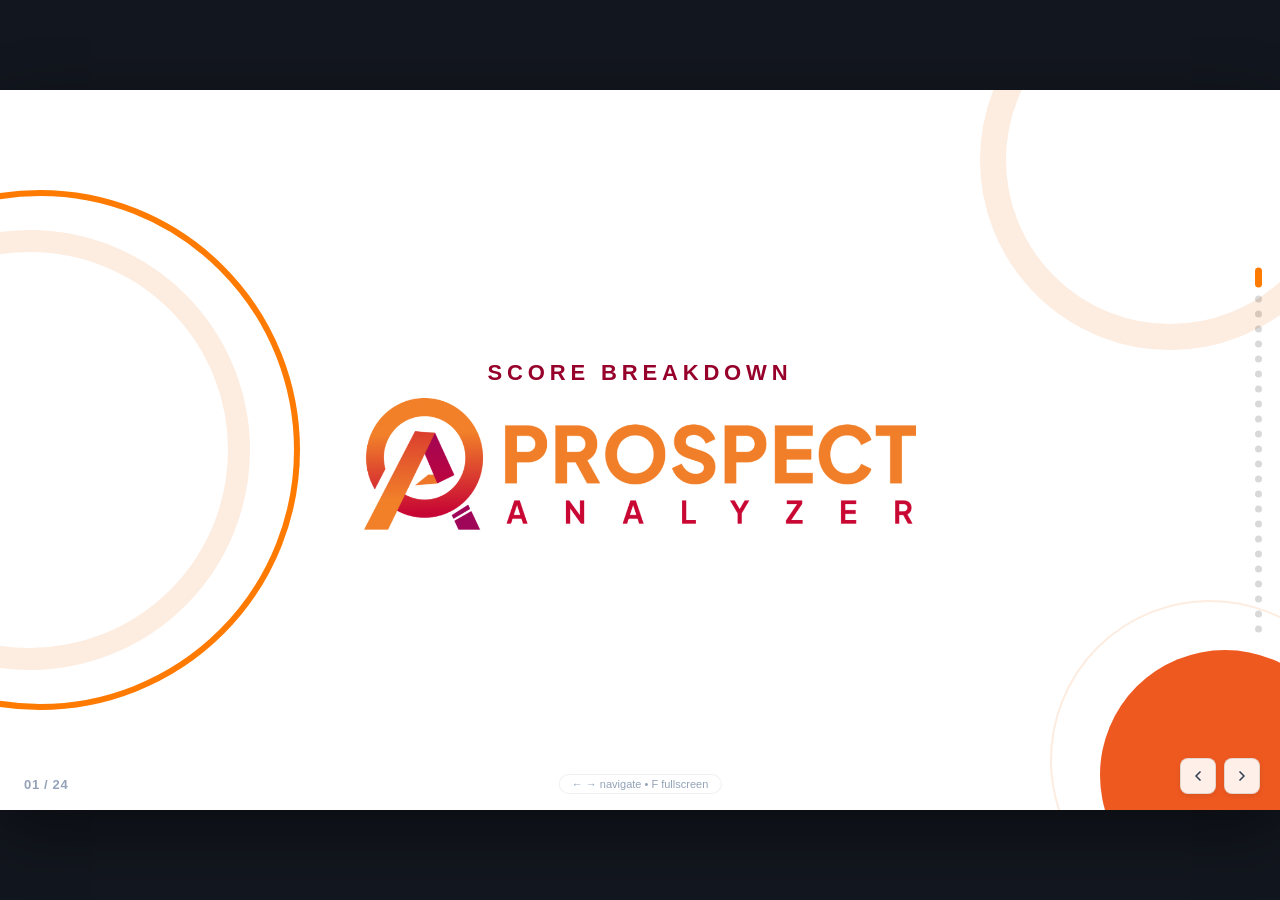
==== index.html @ 0bc6a834 "chore(matchbox): align repository layout with Papa Vito deck" ====
<!DOCTYPE html>
<html lang="en">
<head>
  <meta charset="UTF-8">
  <meta name="viewport" content="width=device-width, initial-scale=1.0">
  <title>Prospect Score Breakdown — Matchbox | Prospect Analyzer</title>
  <link rel="preconnect" href="https://fonts.googleapis.com">
  <link rel="preconnect" href="https://fonts.gstatic.com" crossorigin>
  <link href="https://fonts.googleapis.com/css2?family=Google+Sans:wght@400;500;700&family=Google+Sans+Text:wght@400;500;700&display=swap" rel="stylesheet">
  <link href="https://fonts.cdnfonts.com/css/google-sans" rel="stylesheet">
  <link rel="stylesheet" href="styles.css?v=4">
</head>
<body>

  <!-- 16:9 Presentation Slide Canvas -->
  <main class="deck-viewport" id="deckViewport">

    <!-- ============ SLIDE 1 · COVER ============ -->
    <section class="slide active" id="slide-1">
      <!-- Top Right Subtle Arc -->
      <div class="decor-top-right"></div>

      <!-- Left Concentric Arcs -->
      <div class="decor-left-inner"></div>
      <div class="decor-left-outer"></div>

      <!-- Bottom Right Solid & Ring -->
      <div class="decor-bottom-right-ring"></div>
      <div class="decor-bottom-right-solid"></div>

      <!-- Centered Slide 1 Content -->
      <div class="slide-1-content">
        <div class="score-breakdown-subtitle">SCORE BREAKDOWN</div>
        <img src="assets/logo.png" alt="Prospect Analyzer Logo" class="main-logo-img">
      </div>
    </section>


    <!-- ============ SLIDE 2 · GOOGLE BUSINESS PROFILE ============ -->
    <section class="slide" id="slide-2">
      <!-- Background Continuity Arcs -->
      <div class="decor-top-right-subtle"></div>
      <div class="decor-bottom-left-subtle"></div>

      <!-- Header Bar -->
      <header class="slide-header-bar">
        <div class="slide-header-tag">Prospect Score Breakdown • Profile Weights</div>
        <img src="assets/logo.png" alt="Prospect Analyzer" class="slide-brand-watermark">
      </header>

      <!-- Main Split Content -->
      <div class="slide-split-layout">

        <!-- Left Hero Column -->
        <div class="gbp-hero-column">
          <div class="hero-icon-wrap" title="Google Business Profile">
            <!-- Official Multi-Color Google G SVG -->
            <svg viewBox="0 0 48 48" width="76" height="76">
              <path fill="#EA4335" d="M24 9.5c3.54 0 6.71 1.22 9.21 3.6l6.85-6.85C35.9 2.38 30.47 0 24 0 14.62 0 6.51 5.38 2.56 13.22l7.98 6.19C12.43 13.72 17.74 9.5 24 9.5z"/>
              <path fill="#4285F4" d="M46.98 24.55c0-1.57-.15-3.09-.38-4.55H24v9.02h12.94c-.58 2.96-2.26 5.48-4.78 7.18l7.73 6c4.51-4.18 7.09-10.36 7.09-17.65z"/>
              <path fill="#FBBC05" d="M10.53 28.59c-.48-1.45-.76-2.99-.76-4.59s.27-3.14.76-4.59l-7.98-6.19C.92 16.46 0 20.12 0 24c0 3.88.92 7.54 2.56 10.78l7.97-6.19z"/>
              <path fill="#34A853" d="M24 48c6.48 0 11.93-2.13 15.89-5.81l-7.73-6c-2.15 1.45-4.92 2.3-8.16 2.3-6.26 0-11.57-4.22-13.47-9.91l-7.98 6.19C6.51 42.62 14.62 48 24 48z"/>
              <path fill="none" d="M0 0h48v48H0z"/>
            </svg>
          </div>

          <h2 class="gbp-title">GOOGLE BUSINESS PROFILE <span style="color: var(--brand-orange);">(GBP)</span></h2>
          <p class="gbp-subtitle" style="margin-bottom: 0;">Current Score Weights</p>
        </div>

        <!-- Right Table Card -->
        <div class="gbp-table-card">
          <table class="score-table table-gbp">
            <thead>
              <tr>
                <th>CATEGORY</th>
                <th class="col-weight">WEIGHT</th>
              </tr>
            </thead>
            <tbody>
              <!-- Directories: 20% -->
              <tr>
                <td>
                  <div class="cat-title">
                    <span>Directories</span>
                  </div>
                </td>
                <td class="col-weight">20%</td>
              </tr>

              <!-- Review Count: 10% -->
              <tr>
                <td>
                  <div class="cat-title">
                    <span>Review Count</span>
                  </div>
                </td>
                <td class="col-weight">10%</td>
              </tr>

              <!-- Review Recency Count: 10% -->
              <tr>
                <td>
                  <div class="cat-title">
                    <span>Review Recency Count</span>
                    <span class="cat-desc">(Recent Reviews & Responses)</span>
                  </div>
                </td>
                <td class="col-weight">10%</td>
              </tr>

              <!-- Google Posts: 20% -->
              <tr>
                <td>
                  <div class="cat-title">
                    <span>Google Posts</span>
                  </div>
                </td>
                <td class="col-weight">20%</td>
              </tr>

              <!-- Photo Count: 10% -->
              <tr>
                <td>
                  <div class="cat-title">
                    <span>Photo Count</span>
                    <span class="cat-desc">(Owner & Customer Photo Volume)</span>
                  </div>
                </td>
                <td class="col-weight">10%</td>
              </tr>

              <!-- Photo Recency: 10% -->
              <tr>
                <td>
                  <div class="cat-title">
                    <span>Photo Recency</span>
                    <span class="cat-desc">(Recent Photo Activity)</span>
                  </div>
                </td>
                <td class="col-weight">10%</td>
              </tr>

              <!-- Star Rating: 10% -->
              <tr>
                <td>
                  <div class="cat-title">
                    <span>Star Rating</span>
                  </div>
                </td>
                <td class="col-weight">10%</td>
              </tr>

              <!-- NAP + WH: 5% -->
              <tr>
                <td>
                  <div class="cat-title">
                    <span>NAP + WH</span>
                    <span class="cat-desc">(Name, Address, Phone, Website & Business Hours)</span>
                  </div>
                </td>
                <td class="col-weight">5%</td>
              </tr>

              <!-- All Fields: 5% -->
              <tr>
                <td>
                  <div class="cat-title">
                    <span>All Fields</span>
                    <span class="cat-desc">(Description & Attributes)</span>
                  </div>
                </td>
                <td class="col-weight">5%</td>
              </tr>
            </tbody>
            <tfoot>
              <tr>
                <td>Total</td>
                <td class="col-weight">
                  <span class="total-badge">100%</span>
                </td>
              </tr>
            </tfoot>
          </table>
        </div>

      </div>
    </section>


    <!-- ============ SLIDE 3 · WEBSITE ============ -->
    <section class="slide" id="slide-3">
      <!-- Background Continuity Arcs -->
      <div class="decor-top-right-subtle"></div>
      <div class="decor-bottom-left-subtle"></div>

      <!-- Header Bar -->
      <header class="slide-header-bar">
        <div class="slide-header-tag">Prospect Score Breakdown • Website Weights</div>
        <img src="assets/logo.png" alt="Prospect Analyzer" class="slide-brand-watermark">
      </header>

      <!-- Main Split Content -->
      <div class="slide-split-layout">

        <!-- Left Hero Column -->
        <div class="gbp-hero-column">
          <div class="hero-icon-wrap globe-wrap" title="Website Performance & SEO">
            <!-- Blue Globe Vector -->
            <svg viewBox="0 0 24 24" width="76" height="76" fill="none" stroke="#00A3FF" stroke-width="2.2" stroke-linecap="round" stroke-linejoin="round">
              <circle cx="12" cy="12" r="10"></circle>
              <line x1="2" y1="12" x2="22" y2="12"></line>
              <path d="M12 2a15.3 15.3 0 0 1 4 10 15.3 15.3 0 0 1-4 10 15.3 15.3 0 0 1-4-10 15.3 15.3 0 0 1 4-10z"></path>
            </svg>
          </div>

          <h2 class="gbp-title">WEBSITE</h2>
          <p class="gbp-subtitle" style="margin-bottom: 0;">Current Score Weights</p>
        </div>

        <!-- Right Table Card -->
        <div class="gbp-table-card">
          <table class="score-table spacious table-web">
            <thead>
              <tr>
                <th>CATEGORY</th>
                <th class="col-weight">WEIGHT</th>
              </tr>
            </thead>
            <tbody>
              <!-- On-Page SEO / Technical SEO: 50% -->
              <tr>
                <td>
                  <div class="cat-title" style="font-size: 15px;">
                    <span>On-Page SEO / Technical SEO</span>
                  </div>
                  <div class="cat-desc" style="margin-top: 4px;">Crawlability, metadata, architecture & indexation</div>
                </td>
                <td class="col-weight" style="font-size: 16px;">50%</td>
              </tr>

              <!-- Performance: 45% -->
              <tr>
                <td>
                  <div class="cat-title" style="font-size: 15px;">
                    <span>Performance</span>
                  </div>
                  <div class="cat-desc" style="margin-top: 4px;">Core Web Vitals, page speed & mobile responsiveness</div>
                </td>
                <td class="col-weight" style="font-size: 16px;">45%</td>
              </tr>

              <!-- Best Practices: 5% -->
              <tr>
                <td>
                  <div class="cat-title" style="font-size: 15px;">
                    <span>Best Practices</span>
                  </div>
                  <div class="cat-desc" style="margin-top: 4px;">Security protocols, modern web standards & accessibility</div>
                </td>
                <td class="col-weight" style="font-size: 16px;">5%</td>
              </tr>
            </tbody>
            <tfoot>
              <tr>
                <td>Total</td>
                <td class="col-weight">
                  <span class="total-badge">100%</span>
                </td>
              </tr>
            </tfoot>
          </table>
        </div>

      </div>
    </section>


    <!-- ============ SLIDE 4 · SOC (SOCIAL) ============ -->
    <section class="slide" id="slide-4">
      <!-- Background Continuity Arcs -->
      <div class="decor-top-right-subtle"></div>
      <div class="decor-bottom-left-subtle"></div>

      <!-- Header Bar -->
      <header class="slide-header-bar">
        <div class="slide-header-tag">Prospect Score Breakdown • Social Weights</div>
        <img src="assets/logo.png" alt="Prospect Analyzer" class="slide-brand-watermark">
      </header>

      <!-- Main Split Content -->
      <div class="slide-split-layout">

        <!-- Left Hero Column -->
        <div class="gbp-hero-column">
          <!-- Mini Platform Split Card -->
          <div class="platform-split-card" title="Platform Distribution">
            <div class="platform-split-row">
              <span style="color: #1877F2;">FACEBOOK</span>
              <span class="platform-split-pct" style="color: #1877F2;">70%</span>
            </div>
            <div class="platform-split-row">
              <span style="color: #E1306C;">INSTAGRAM</span>
              <span class="platform-split-pct" style="color: #E1306C;">30%</span>
            </div>
          </div>

          <!-- Overlapping Social Icons -->
          <div class="social-icons-pair" title="Facebook & Instagram">
            <!-- Facebook Icon -->
            <div class="social-icon-fb">
              <svg viewBox="0 0 48 48" width="58" height="58">
                <circle cx="24" cy="24" r="24" fill="#1877F2"/>
                <path fill="#FFFFFF" d="M29.5 25.5l.8-5.3h-5.1v-3.4c0-1.4.7-2.8 2.9-2.8h2.3V9.5s-2.1-.4-4.1-.4c-4.2 0-7 2.6-7 7.2v3.9h-4.7v5.3h4.7v12.8c1 .2 1.9.2 2.9.2s2-.1 2.9-.2V25.5h4.6z"/>
              </svg>
            </div>
            <!-- Instagram Icon -->
            <div class="social-icon-ig">
              <svg viewBox="0 0 48 48" width="58" height="58">
                <defs>
                  <radialGradient id="ig-grad-slide4" cx="20%" cy="105%" r="130%">
                    <stop offset="0%" stop-color="#FFDD55"/>
                    <stop offset="10%" stop-color="#FFDD55"/>
                    <stop offset="50%" stop-color="#FF543E"/>
                    <stop offset="85%" stop-color="#C837AB"/>
                    <stop offset="100%" stop-color="#3771C8"/>
                  </radialGradient>
                </defs>
                <rect x="2" y="2" width="44" height="44" rx="12" fill="url(#ig-grad-slide4)"/>
                <rect x="9" y="9" width="30" height="30" rx="8" fill="none" stroke="#FFFFFF" stroke-width="3"/>
                <circle cx="24" cy="24" r="7" fill="none" stroke="#FFFFFF" stroke-width="3"/>
                <circle cx="33" cy="15" r="2" fill="#FFFFFF"/>
              </svg>
            </div>
          </div>

          <h2 class="gbp-title" style="margin-top: 4px;">SOC <span style="font-weight: 600; color: var(--text-secondary); font-size: 0.9em;">(Social)</span></h2>
          <p class="gbp-subtitle" style="margin-bottom: 0;">Current Score Weights</p>
        </div>

        <!-- Right Tables Column -->
        <div class="soc-tables-container">

          <!-- Table 1: Main Social Signals -->
          <div class="soc-sub-card">
            <table class="score-table table-soc">
              <thead>
                <tr>
                  <th>CATEGORY</th>
                  <th class="col-weight">WEIGHT</th>
                </tr>
              </thead>
              <tbody>
                <!-- Post Activity: 85% -->
                <tr>
                  <td>
                    <div class="cat-title">
                      <span>Post Activity</span>
                    </div>
                  </td>
                  <td class="col-weight">85%</td>
                </tr>

                <!-- Follower Count: 5% -->
                <tr>
                  <td>
                    <div class="cat-title">
                      <span>Follower Count</span>
                    </div>
                  </td>
                  <td class="col-weight">5%</td>
                </tr>

                <!-- Profile Consistency: 5% -->
                <tr>
                  <td>
                    <div class="cat-title">
                      <span>Profile Consistency</span>
                    </div>
                  </td>
                  <td class="col-weight">5%</td>
                </tr>

                <!-- Facebook-Instagram Cross-Linking: 5% -->
                <tr>
                  <td>
                    <div class="cat-title">
                      <span>Facebook–Instagram Cross-Linking</span>
                    </div>
                  </td>
                  <td class="col-weight">5%</td>
                </tr>
              </tbody>
              <tfoot>
                <tr>
                  <td>Total</td>
                  <td class="col-weight">
                    <span class="total-badge">100%</span>
                  </td>
                </tr>
              </tfoot>
            </table>
          </div>

          <!-- Table 2: Post Activity Breakdown Deep-Dive -->
          <div class="soc-sub-card">
            <div class="subtable-section-title">
              <svg width="15" height="15" viewBox="0 0 24 24" fill="none" stroke="#E1306C" stroke-width="2.5" stroke-linecap="round" stroke-linejoin="round"><line x1="18" y1="20" x2="18" y2="10"></line><line x1="12" y1="20" x2="12" y2="4"></line><line x1="6" y1="20" x2="6" y2="14"></line></svg>
              <span>Post Activity Breakdown</span>
            </div>
            <table class="score-table table-soc">
              <thead>
                <tr>
                  <th>CATEGORY</th>
                  <th class="col-weight">WEIGHT</th>
                </tr>
              </thead>
              <tbody>
                <!-- Standard Posts: 65% -->
                <tr>
                  <td>
                    <div class="cat-title">
                      <span>Standard Posts</span>
                    </div>
                  </td>
                  <td class="col-weight">65%</td>
                </tr>

                <!-- Video / Reels: 20% -->
                <tr>
                  <td>
                    <div class="cat-title">
                      <span>Video/Reels</span>
                    </div>
                  </td>
                  <td class="col-weight">20%</td>
                </tr>
              </tbody>
              <tfoot>
                <tr>
                  <td>Post Activity Total</td>
                  <td class="col-weight">
                    <span class="total-badge">85%</span>
                  </td>
                </tr>
              </tfoot>
            </table>
          </div>

        </div>

      </div>
    </section>


    <!-- ============ SLIDE 5 · SAMPLE CALCULATION INTRO ============ -->
    <section class="slide" id="slide-5">
      <!-- Background Continuity Arcs -->
      <div class="decor-top-right-subtle"></div>
      <div class="decor-bottom-left-subtle"></div>

      <!-- Header Bar -->
      <header class="slide-header-bar">
        <div class="slide-header-tag">Prospect Score Breakdown • Example Case Study</div>
        <img src="assets/logo.png" alt="Prospect Analyzer" class="slide-brand-watermark">
      </header>

      <!-- Main Screenshot Intro Content -->
      <div class="screenshot-intro-container">

        <!-- Header Text -->
        <div class="screenshot-intro-header">
          <div class="example-badge">Example Calculation</div>
          <h2 class="screenshot-intro-title">
            Sample Business: <span class="highlight-text">Matchbox</span>
          </h2>
          <p class="screenshot-intro-desc">
            Live audit overview used to demonstrate the step-by-step scoring breakdown and calculations.
          </p>
        </div>

        <!-- Embedded Actual Screenshot -->
        <div class="screenshot-frame">
          <img src="assets/sample-business-matchbox.jpg" alt="Matchbox Sample Business Audit Screenshot" class="screenshot-img">
        </div>

      </div>
    </section>


    <!-- ============ SLIDE 6 · MATCHBOX GBP CALCULATION ============ -->
    <section class="slide" id="slide-6">
      <!-- Background Continuity Arcs -->
      <div class="decor-top-right-subtle"></div>
      <div class="decor-bottom-left-subtle"></div>

      <!-- Header Bar -->
      <header class="slide-header-bar">
        <div class="slide-header-tag">Prospect Score Breakdown • Sample Calculation</div>
        <img src="assets/logo.png" alt="Prospect Analyzer" class="slide-brand-watermark">
      </header>

      <!-- Main Split Content -->
      <div class="slide-split-layout">

        <!-- Left Hero Column -->
        <div class="gbp-hero-column">
          <div style="display: flex; align-items: center; gap: 12px; margin-bottom: 14px;">
            <svg viewBox="0 0 48 48" width="38" height="38">
              <path fill="#EA4335" d="M24 9.5c3.54 0 6.71 1.22 9.21 3.6l6.85-6.85C35.9 2.38 30.47 0 24 0 14.62 0 6.51 5.38 2.56 13.22l7.98 6.19C12.43 13.72 17.74 9.5 24 9.5z"/>
              <path fill="#4285F4" d="M46.98 24.55c0-1.57-.15-3.09-.38-4.55H24v9.02h12.94c-.58 2.96-2.26 5.48-4.78 7.18l7.73 6c4.51-4.18 7.09-10.36 7.09-17.65z"/>
              <path fill="#FBBC05" d="M10.53 28.59c-.48-1.45-.76-2.99-.76-4.59s.27-3.14.76-4.59l-7.98-6.19C.92 16.46 0 20.12 0 24c0 3.88.92 7.54 2.56 10.78l7.97-6.19z"/>
              <path fill="#34A853" d="M24 48c6.48 0 11.93-2.13 15.89-5.81l-7.73-6c-2.15 1.45-4.92 2.3-8.16 2.3-6.26 0-11.57-4.22-13.47-9.91l-7.98 6.19C6.51 42.62 14.62 48 24 48z"/>
              <path fill="none" d="M0 0h48v48H0z"/>
            </svg>
            <div style="text-align: left;">
              <h2 style="font-size: 16px; font-weight: 700; color: var(--text-dark); line-height: 1.2;">Matchbox (Business)</h2>
              <p style="font-size: 13px; font-weight: 600; color: var(--text-secondary);">GBP Summary</p>
            </div>
          </div>

          <!-- GBP Audit Metric Card Image (Exact, Crisp Image) -->
          <img src="assets/gbp-card.png" alt="GBP Score 5.8 - Active Contender" style="width: 100%; max-width: 250px; height: auto; border-radius: 14px; box-shadow: 0 10px 24px rgba(15, 23, 42, 0.08); display: block;">
        </div>

        <!-- Right Table Card -->
        <div class="gbp-table-card">
          <table class="score-table table-gbp">
            <thead>
              <tr>
                <th>CATEGORY</th>
                <th class="col-weight" style="width: 110px;">WEIGHT</th>
                <th class="col-contrib">CONTRIBUTION</th>
              </tr>
            </thead>
            <tbody>
              <!-- Directories: 20% -> 0.52 -->
              <tr>
                <td>
                  <div class="cat-title">
                    <span>Directories</span>
                  </div>
                </td>
                <td class="col-weight">20%</td>
                <td class="col-contrib">0.52</td>
              </tr>

              <!-- Review Count: 10% -> 1.00 -->
              <tr>
                <td>
                  <div class="cat-title">
                    <span>Review Count</span>
                  </div>
                </td>
                <td class="col-weight">10%</td>
                <td class="col-contrib">1.00</td>
              </tr>

              <!-- Review Recency Count: 10% -> 0.50 -->
              <tr>
                <td>
                  <div class="cat-title">
                    <span>Review Recency Count</span>
                    <span class="cat-desc">(Recent Reviews & Responses)</span>
                  </div>
                </td>
                <td class="col-weight">10%</td>
                <td class="col-contrib">0.50</td>
              </tr>

              <!-- Google Posts: 20% -> 0.00 -->
              <tr>
                <td>
                  <div class="cat-title">
                    <span>Google Posts</span>
                  </div>
                </td>
                <td class="col-weight">20%</td>
                <td class="col-contrib" style="color: #94A3B8;">0.00</td>
              </tr>

              <!-- Photo Count: 10% -> 1.00 -->
              <tr>
                <td>
                  <div class="cat-title">
                    <span>Photo Count</span>
                    <span class="cat-desc">(Owner & Customer Photo Volume)</span>
                  </div>
                </td>
                <td class="col-weight">10%</td>
                <td class="col-contrib">1.00</td>
              </tr>

              <!-- Photo Recency: 10% -> 1.00 -->
              <tr>
                <td>
                  <div class="cat-title">
                    <span>Photo Recency</span>
                    <span class="cat-desc">(Recent Photo Activity)</span>
                  </div>
                </td>
                <td class="col-weight">10%</td>
                <td class="col-contrib">1.00</td>
              </tr>

              <!-- Star Rating: 10% -> 0.88 -->
              <tr>
                <td>
                  <div class="cat-title">
                    <span>Star Rating</span>
                  </div>
                </td>
                <td class="col-weight">10%</td>
                <td class="col-contrib">0.88</td>
              </tr>

              <!-- NAP + WH: 5% -> 0.40 -->
              <tr>
                <td>
                  <div class="cat-title">
                    <span>NAP + WH</span>
                  </div>
                </td>
                <td class="col-weight">5%</td>
                <td class="col-contrib">0.40</td>
              </tr>

              <!-- All Fields: 5% -> 0.50 -->
              <tr>
                <td>
                  <div class="cat-title">
                    <span>All Fields</span>
                    <span class="cat-desc">(Description & Attributes)</span>
                  </div>
                </td>
                <td class="col-weight">5%</td>
                <td class="col-contrib">0.50</td>
              </tr>
            </tbody>
            <tfoot>
              <tr>
                <td>Total</td>
                <td class="col-weight">
                  <span class="total-badge">100%</span>
                </td>
                <td class="col-contrib">
                  <span class="total-contrib-score">5.80 / 10</span>
                </td>
              </tr>
            </tfoot>
          </table>
        </div>

      </div>
    </section>


    <!-- ============ SLIDE 7 · DIRECTORIES BREAKDOWN ============ -->
    <section class="slide" id="slide-7">
      <!-- Background Continuity Arcs -->
      <div class="decor-top-right-subtle"></div>
      <div class="decor-bottom-left-subtle"></div>

      <!-- Header Bar -->
      <header class="slide-header-bar">
        <div class="slide-header-tag">GBP Metric Breakdown • Live Calculation</div>
        <img src="assets/logo.png" alt="Prospect Analyzer" class="slide-brand-watermark">
      </header>

      <!-- Main Directories Breakdown Content -->
      <div class="review-breakdown-layout">

        <!-- Slide Metric Title -->
        <div>
          <div style="font-size: 13.5px; color: var(--text-muted); font-weight: 500; margin-bottom: 2px;">(Business Listings &amp; Consistency)</div>
          <h2 class="slide-metric-title">Directories — 20%</h2>
        </div>

        <div class="review-content-split" style="grid-template-columns: 1fr 380px; gap: 24px;">

          <!-- Left Column: 5-Column Scoring Matrix Table & Methodology Note -->
          <div style="display: flex; flex-direction: column;">
            <div class="matrix-card">
              <table class="matrix-table">
                <thead>
                  <tr>
                    <th style="width: 140px;">FOUND / SYNCED / CHECKED</th>
                    <th style="width: 65px; text-align: center;">DIRECTORY POINTS</th>
                    <th style="width: 95px; text-align: right;">GBP SCORE CONTRIBUTION</th>
                    <th style="width: 135px;">ANALYSIS OVERVIEW SECTION</th>
                    <th>SAMPLE INSIGHT TEXT</th>
                  </tr>
                </thead>
                <tbody>
                  <!-- Row 1: 46 / 46 / 46 -->
                  <tr>
                    <td style="font-weight: 700;">46 / 46 / 46</td>
                    <td style="text-align: center;">10.00</td>
                    <td style="text-align: right;">2.00</td>
                    <td><span class="text-strength">Profile Strengths</span></td>
                    <td>“Has listings on 46 of 46 directories.”</td>
                  </tr>

                  <!-- Row 2: 37 / 37 / 46 -->
                  <tr>
                    <td style="font-weight: 700;">37 / 37 / 46</td>
                    <td style="text-align: center;">8.04</td>
                    <td style="text-align: right;">1.61</td>
                    <td><span class="text-strength">Profile Strengths</span></td>
                    <td>“Has listings on 37 of 46 directories.”</td>
                  </tr>

                  <!-- Row 3: 36 / 36 / 46 -->
                  <tr>
                    <td style="font-weight: 700;">36 / 36 / 46</td>
                    <td style="text-align: center;">7.83</td>
                    <td style="text-align: right;">1.57</td>
                    <td><span class="text-opportunity">Optimization Opportunities</span></td>
                    <td>“Only 36 of 46 directories have been found.”</td>
                  </tr>

                  <!-- Row 4: 12 / 10 / 46 (Active Tier for Matchbox) -->
                  <tr class="active-tier">
                    <td style="font-weight: 700;">12 / 10 / 46</td>
                    <td style="text-align: center; font-weight: 700;">2.61</td>
                    <td style="text-align: right; font-weight: 700;">0.52</td>
                    <td><span class="text-opportunity">Optimization Opportunities</span></td>
                    <td>“Only 12 of 46 directories have been found.”</td>
                  </tr>

                  <!-- Row 5: 0 / 0 / 46 -->
                  <tr>
                    <td style="font-weight: 700;">0 / 0 / 46</td>
                    <td style="text-align: center;">0.00</td>
                    <td style="text-align: right;">0.00</td>
                    <td><span class="text-opportunity">Optimization Opportunities</span></td>
                    <td>“Has no listings on any of the 46 directories checked.”</td>
                  </tr>
                </tbody>
              </table>
            </div>

            <!-- Methodology Note Card -->
            <div style="margin-top: 10px; padding: 12px 14px; background: #F8FAFC; border: 1px solid #E2E8F0; border-radius: 10px; font-size: 11px; color: var(--text-secondary); line-height: 1.55;">
              <div style="display: flex; align-items: center; gap: 6px; margin-bottom: 4px; font-weight: 700; color: var(--text-primary); font-size: 11.5px;">
                <svg width="14" height="14" viewBox="0 0 24 24" fill="none" stroke="#2563EB" stroke-width="2.5"><circle cx="12" cy="12" r="10"></circle><line x1="12" y1="16" x2="12" y2="12"></line><line x1="12" y1="8" x2="12.01" y2="8"></line></svg>
                <span>How the Directory Insight Is Produced</span>
              </div>
              <p style="margin: 0 0 5px 0; line-height: 1.55;">
                The project scores directories using <strong>max(found, synced) ÷ checked × 10</strong>, then applies the <strong>20% GBP weight</strong>. A result below 80% appears under <em>Optimization Opportunities</em>; 80% or higher appears under <em>Profile Strengths</em>.
              </p>
              <p style="margin: 0; line-height: 1.55;">
                When fewer directories are found than checked, the project template recommends <em>“Add your business to more directories.”</em> When some listings are synced but fewer than the number checked, it also recommends <em>“Keep NAP+W consistent across your listings.”</em> For the example of 12 found, 10 synced, and 46 checked, both recommendations apply. The displayed description may receive minor AI copy edits.
              </p>
            </div>
          </div>

          <!-- Right Column: Live Calculation & Matchbox Audit Proof -->
          <div class="proof-column" style="gap: 12px; align-items: stretch;">

            <!-- Calculation Card (Executive Component) -->
            <div class="calc-card-v2" style="width: 100%;">
              <div class="calc-card-header">
                <div class="calc-card-tag">
                  <svg width="13" height="13" viewBox="0 0 24 24" fill="none" stroke="currentColor" stroke-width="2.5"><rect x="4" y="2" width="16" height="20" rx="2"></rect><line x1="8" y1="6" x2="16" y2="6"></line><line x1="16" y1="14" x2="16" y2="14"></line><line x1="12" y1="14" x2="12" y2="14"></line><line x1="8" y1="14" x2="8" y2="14"></line><line x1="16" y1="18" x2="16" y2="18"></line><line x1="12" y1="18" x2="12" y2="18"></line><line x1="8" y1="18" x2="8" y2="18"></line></svg>
                  <span>SCORE CALCULATION</span>
                </div>
              </div>
              <div class="calc-steps-list">
                <!-- Step 1: Counts & Formula -->
                <div class="calc-step-item">
                  <div class="calc-step-left">
                    <span class="calc-step-num">1</span>
                    <div class="calc-step-label-group">
                      <span class="calc-step-label">Directory Audit Counts</span>
                      <span class="calc-step-formula-sub">Found: 12 • Synced: 10 • Checked: 46</span>
                    </div>
                  </div>
                  <div class="calc-step-val">
                    <span class="calc-pill-data">max(12, 10) ÷ 46</span>
                  </div>
                </div>

                <!-- Step 2: Directory Score (out of 10) -->
                <div class="calc-step-item">
                  <div class="calc-step-left">
                    <span class="calc-step-num">2</span>
                    <div class="calc-step-label-group">
                      <span class="calc-step-label">Directory Score</span>
                      <span class="calc-step-formula-sub">12 ÷ 46 × 10 points</span>
                    </div>
                  </div>
                  <div class="calc-step-val">
                    <span class="calc-pill-points">2.61 pts</span>
                  </div>
                </div>

                <!-- Step 3: Final Weighted Contribution -->
                <div class="calc-step-item calc-step-final">
                  <div class="calc-step-left">
                    <span class="calc-step-num calc-num-final">3</span>
                    <div class="calc-step-label-group">
                      <span class="calc-step-label">GBP Contribution (20%)</span>
                      <span class="calc-step-formula-sub">2.61 pts × 20% weight</span>
                    </div>
                  </div>
                  <div class="calc-final-badge-wrap">
                    <span class="calc-badge-total">+0.52 pt</span>
                  </div>
                </div>
              </div>
              <div class="calc-note-box">
                <span class="calc-note-icon">💡</span>
                <span>Matchbox scores <strong>2.61 / 10</strong> (&lt;80% threshold), contributing <strong>+0.52 pt</strong> to GBP.</span>
              </div>
            </div>

            <!-- Matchbox Audit Screenshot -->
            <div style="display: flex; flex-direction: column;">
              <div class="recency-img-caption" style="font-size: 11px; font-weight: 700; color: var(--text-dark); margin-bottom: 5px;">
                Matchbox Directory Audit Listing:
              </div>
              <div style="border-radius: 10px; overflow: hidden; box-shadow: 0 4px 14px rgba(0,0,0,0.08); border: 1px solid #CBD5E1; background: #FFFFFF;">
                <img src="assets/matchbox-directories.jpg" alt="Matchbox Directory Error Rate 78% Audit Listing" style="width: 100%; height: auto; display: block;">
              </div>
            </div>

          </div>

        </div>

      </div>
    </section>


    <!-- ============ SLIDE 8 · REVIEW COUNT BREAKDOWN ============ -->
    <section class="slide" id="slide-8">
      <!-- Background Continuity Arcs -->
      <div class="decor-top-right-subtle"></div>
      <div class="decor-bottom-left-subtle"></div>

      <!-- Header Bar -->
      <header class="slide-header-bar">
        <div class="slide-header-tag">GBP Metric Breakdown • Live Calculation</div>
        <img src="assets/logo.png" alt="Prospect Analyzer" class="slide-brand-watermark">
      </header>

      <!-- Main Review Breakdown Content -->
      <div class="review-breakdown-layout">

        <!-- Slide Metric Title -->
        <div>
          <h2 class="slide-metric-title">Review Count — 10%</h2>
        </div>

        <div class="review-content-split">

          <!-- Left Column: 5-Column Scoring Matrix Table -->
          <div style="display: flex; flex-direction: column;">
            <div class="matrix-card">
              <table class="matrix-table">
                <thead>
                  <tr>
                    <th style="width: 85px;">TOTAL REVIEWS</th>
                    <th style="width: 55px; text-align: center;">POINTS</th>
                    <th style="width: 100px; text-align: right;">GBP SCORE CONTRIBUTION (10%)</th>
                    <th style="width: 130px;">ANALYSIS OVERVIEW SECTION</th>
                    <th>SAMPLE INSIGHT TEXT</th>
                  </tr>
                </thead>
                <tbody>
                  <!-- Row 1: 250+ (Active for Matchbox) -->
                  <tr class="active-tier">
                    <td style="font-weight: 700;">250+</td>
                    <td style="text-align: center; font-weight: 700;">10</td>
                    <td style="text-align: right; font-weight: 700;">1.00</td>
                    <td><span class="text-strength">Profile Strengths</span></td>
                    <td>“Has 3,227 reviews. Strong review profile.”</td>
                  </tr>

                  <!-- Row 2: 100-249 -->
                  <tr>
                    <td>100–249</td>
                    <td style="text-align: center;">8</td>
                    <td style="text-align: right;">0.80</td>
                    <td><span class="text-strength">Profile Strengths</span></td>
                    <td>“Has 150 reviews. Strong review profile.”</td>
                  </tr>

                  <!-- Row 3: 50-99 -->
                  <tr>
                    <td>50–99</td>
                    <td style="text-align: center;">6</td>
                    <td style="text-align: right;">0.60</td>
                    <td><span class="text-opportunity">Optimization Opportunities</span></td>
                    <td>“Only 75 reviews. Add more reviews.”</td>
                  </tr>

                  <!-- Row 4: 10-49 -->
                  <tr>
                    <td>10–49</td>
                    <td style="text-align: center;">3</td>
                    <td style="text-align: right;">0.30</td>
                    <td><span class="text-opportunity">Optimization Opportunities</span></td>
                    <td>“Only 25 reviews. Add more reviews.”</td>
                  </tr>

                  <!-- Row 5: 1-9 -->
                  <tr>
                    <td>1–9</td>
                    <td style="text-align: center;">1</td>
                    <td style="text-align: right;">0.10</td>
                    <td><span class="text-opportunity">Optimization Opportunities</span></td>
                    <td>“Only 5 reviews. Add more reviews.”</td>
                  </tr>

                  <!-- Row 6: 0 -->
                  <tr>
                    <td>0</td>
                    <td style="text-align: center;">0</td>
                    <td style="text-align: right;">0.00</td>
                    <td><span class="text-opportunity">Optimization Opportunities</span></td>
                    <td>“No reviews. Add more reviews.”</td>
                  </tr>
                </tbody>
              </table>
            </div>

            <!-- Footnote -->
            <p class="table-footnote">
              Sample messages are based on the project template. The full message may also include star rating, recent reviews, and responses.
            </p>
          </div>

          <!-- Right Column: Matchbox Proof & Live Calculation -->
          <div class="proof-column">
            <!-- Exact Matchbox Reviews Image -->
            <div class="google-listing-card">
              <img src="assets/matchbox-google-reviews.jpg" alt="Matchbox 3,227 Google Reviews Listing" class="google-listing-img">
            </div>

            <!-- Calculation Formula (Executive Component) -->
            <div class="calc-card-v2">
              <div class="calc-card-header">
                <div class="calc-card-tag">
                  <svg width="13" height="13" viewBox="0 0 24 24" fill="none" stroke="currentColor" stroke-width="2.5"><rect x="4" y="2" width="16" height="20" rx="2"></rect><line x1="8" y1="6" x2="16" y2="6"></line><line x1="16" y1="14" x2="16" y2="14"></line><line x1="12" y1="14" x2="12" y2="14"></line><line x1="8" y1="14" x2="8" y2="14"></line><line x1="16" y1="18" x2="16" y2="18"></line><line x1="12" y1="18" x2="12" y2="18"></line><line x1="8" y1="18" x2="8" y2="18"></line></svg>
                  <span>SCORE CALCULATION</span>
                </div>
              </div>
              <div class="calc-steps-list">
                <div class="calc-step-item">
                  <div class="calc-step-left">
                    <span class="calc-step-num">1</span>
                    <div class="calc-step-label-group">
                      <span class="calc-step-label">Total Reviews</span>
                      <span class="calc-step-formula-sub">3,227 reviews (Tier: 250+)</span>
                    </div>
                  </div>
                  <div class="calc-step-val">
                    <span class="calc-pill-points">10 pts</span>
                  </div>
                </div>
                <div class="calc-step-item calc-step-final">
                  <div class="calc-step-left">
                    <span class="calc-step-num calc-num-final">2</span>
                    <div class="calc-step-label-group">
                      <span class="calc-step-label">GBP Contribution (10%)</span>
                      <span class="calc-step-formula-sub">10 pts × 10% weight</span>
                    </div>
                  </div>
                  <div class="calc-final-badge-wrap">
                    <span class="calc-badge-total">+1.00 pt</span>
                  </div>
                </div>
              </div>
            </div>
          </div>

        </div>

      </div>
    </section>


    <!-- ============ SLIDE 9 · REVIEW RECENCY COUNT BREAKDOWN ============ -->
    <section class="slide" id="slide-9">
      <!-- Background Continuity Arcs -->
      <div class="decor-top-right-subtle"></div>
      <div class="decor-bottom-left-subtle"></div>

      <!-- Header Bar -->
      <header class="slide-header-bar">
        <div class="slide-header-tag">GBP Metric Breakdown • Live Calculation</div>
        <img src="assets/logo.png" alt="Prospect Analyzer" class="slide-brand-watermark">
      </header>

      <!-- Main Review Recency Content -->
      <div class="review-breakdown-layout">

        <!-- Slide Metric Title -->
        <div>
          <h2 class="slide-metric-title">Review Recency Count — 10%</h2>
        </div>

        <div class="review-content-split" style="grid-template-columns: 1fr 340px; gap: 20px;">

          <!-- Left Column: Both Scoring Matrix Tables -->
          <div style="display: flex; flex-direction: column; gap: 10px;">

            <!-- Table 1: Recent Reviews Volume -->
            <div class="matrix-card">
              <div class="matrix-title-badge">
                <span>1. Recent Review Volume Tiers</span>
              </div>
              <table class="matrix-table compact">
                <thead>
                  <tr>
                    <th style="width: 80px;">RECENT REVIEWS</th>
                    <th style="width: 45px; text-align: center;">POINTS</th>
                    <th style="width: 95px; text-align: right;">GBP SCORE CONTRIBUTION</th>
                    <th style="width: 140px;">ANALYSIS OVERVIEW SECTION</th>
                    <th>SAMPLE INSIGHT TEXT</th>
                  </tr>
                </thead>
                <tbody>
                  <!-- Row 1: 5+ (Active Tier for Matchbox) -->
                  <tr class="active-tier">
                    <td style="font-weight: 700;">5+</td>
                    <td style="text-align: center; font-weight: 700;">10</td>
                    <td style="text-align: right; font-weight: 700;">0.50–1.00</td>
                    <td><span class="text-strength">Profile Strengths</span></td>
                    <td>“Regular recent reviews. Strong review profile.”</td>
                  </tr>

                  <!-- Row 2: 4 -->
                  <tr>
                    <td>4</td>
                    <td style="text-align: center;">8</td>
                    <td style="text-align: right;">0.40–0.80</td>
                    <td><span class="text-opportunity">Optimization Opportunities</span></td>
                    <td>“Only 4 recent reviews. Add more recent reviews.”</td>
                  </tr>

                  <!-- Row 3: 3 -->
                  <tr>
                    <td>3</td>
                    <td style="text-align: center;">4</td>
                    <td style="text-align: right;">0.20–0.40</td>
                    <td><span class="text-opportunity">Optimization Opportunities</span></td>
                    <td>“Only 3 recent reviews. Add more recent reviews.”</td>
                  </tr>

                  <!-- Row 4: 2 -->
                  <tr>
                    <td>2</td>
                    <td style="text-align: center;">2</td>
                    <td style="text-align: right;">0.10–0.20</td>
                    <td><span class="text-opportunity">Optimization Opportunities</span></td>
                    <td>“Only 2 recent reviews. Add more recent reviews.”</td>
                  </tr>

                  <!-- Row 5: 1 -->
                  <tr>
                    <td>1</td>
                    <td style="text-align: center;">1</td>
                    <td style="text-align: right;">0.05–0.10</td>
                    <td><span class="text-opportunity">Optimization Opportunities</span></td>
                    <td>“Only 1 recent review. Add more recent reviews.”</td>
                  </tr>

                  <!-- Row 6: 0 -->
                  <tr>
                    <td>0</td>
                    <td style="text-align: center;">0</td>
                    <td style="text-align: right;">0.00</td>
                    <td><span class="text-opportunity">Optimization Opportunities</span></td>
                    <td>“No recent reviews. Add more reviews.”</td>
                  </tr>
                </tbody>
              </table>
            </div>

            <!-- Table 2: Owner Responses Scoring -->
            <div class="matrix-card">
              <div class="matrix-title-badge">
                <span>2. Owner Response Factor Tiers</span>
              </div>
              <table class="matrix-table compact">
                <thead>
                  <tr>
                    <th style="width: 80px;">OWNER RESPONSES</th>
                    <th style="width: 70px; text-align: center;">POINTS AFTER RESPONSE FACTOR</th>
                    <th style="width: 95px; text-align: right;">GBP SCORE CONTRIBUTION (10%)</th>
                    <th style="width: 140px;">ANALYSIS OVERVIEW SECTION FOR RESPONSES</th>
                    <th>SAMPLE INSIGHT TEXT</th>
                  </tr>
                </thead>
                <tbody>
                  <!-- Row 1: 5 of 5 -->
                  <tr>
                    <td>5 of 5 (100%)</td>
                    <td style="text-align: center;">10</td>
                    <td style="text-align: right;">1.00</td>
                    <td><span class="text-strength">Profile Strengths</span></td>
                    <td>“Responds to recent reviews.”</td>
                  </tr>

                  <!-- Row 2: 4 of 5 -->
                  <tr>
                    <td>4 of 5 (80%)</td>
                    <td style="text-align: center;">9</td>
                    <td style="text-align: right;">0.90</td>
                    <td><span class="text-strength">Profile Strengths</span></td>
                    <td>“Responds to recent reviews.”</td>
                  </tr>

                  <!-- Row 3: 3 of 5 -->
                  <tr>
                    <td>3 of 5 (60%)</td>
                    <td style="text-align: center;">8</td>
                    <td style="text-align: right;">0.80</td>
                    <td><span class="text-opportunity">Optimization Opportunities</span></td>
                    <td>“Lacking review response from owner. Reply to recent reviews.”</td>
                  </tr>

                  <!-- Row 4: 2 of 5 -->
                  <tr>
                    <td>2 of 5 (40%)</td>
                    <td style="text-align: center;">7</td>
                    <td style="text-align: right;">0.70</td>
                    <td><span class="text-opportunity">Optimization Opportunities</span></td>
                    <td>“Lacking review response from owner. Reply to recent reviews.”</td>
                  </tr>

                  <!-- Row 5: 1 of 5 -->
                  <tr>
                    <td>1 of 5 (20%)</td>
                    <td style="text-align: center;">6</td>
                    <td style="text-align: right;">0.60</td>
                    <td><span class="text-opportunity">Optimization Opportunities</span></td>
                    <td>“Lacking review response from owner. Reply to recent reviews.”</td>
                  </tr>

                  <!-- Row 6: 0 of 5 (Active Tier for Matchbox) -->
                  <tr class="active-tier">
                    <td style="font-weight: 700;">0 of 5 (0%)</td>
                    <td style="text-align: center; font-weight: 700;">5</td>
                    <td style="text-align: right; font-weight: 700;">0.50</td>
                    <td><span class="text-opportunity">Optimization Opportunities</span></td>
                    <td>“No review response. Reply to recent reviews.”</td>
                  </tr>
                </tbody>
              </table>
            </div>

            <!-- Calendar Month Footnote Card -->
            <div style="margin-top: 6px; padding: 10px 14px; background: #F8FAFC; border: 1px solid #E2E8F0; border-radius: 10px; font-size: 11px; color: var(--text-secondary); line-height: 1.5;">
              <div style="display: flex; align-items: center; gap: 6px; margin-bottom: 3px; font-weight: 700; color: var(--text-primary); font-size: 11.5px;">
                <svg width="14" height="14" viewBox="0 0 24 24" fill="none" stroke="#2563EB" stroke-width="2.5"><rect x="3" y="4" width="18" height="18" rx="2" ry="2"></rect><line x1="16" y1="2" x2="16" y2="6"></line><line x1="8" y1="2" x2="8" y2="6"></line><line x1="3" y1="10" x2="21" y2="10"></line></svg>
                <span>Measurement Window: Last Calendar Month</span>
              </div>
              <p style="margin: 0 0 3px 0;">Posted within the last calendar month (measured from the analysis date and time).</p>
              <p style="margin: 0; color: var(--text-muted); font-size: 10.5px;">For example, an analysis on November 12 at 2:00 PM counts reviews from October 12 at 2:00 PM onward.</p>
            </div>

            <!-- Detailed Logic Paragraph -->
            <p class="table-footnote" style="font-size: 10.5px; margin-top: 2px; color: var(--text-secondary); line-height: 1.4;">
              Recent reviews and owner responses are checked separately. Five or more recent reviews can appear under Profile Strengths. If fewer than 80% of those reviews received an owner response, a response-related finding can also appear under Optimization Opportunities. The contribution range depends on the response rate; sample messages may be combined with other review findings.
            </p>
          </div>

          <!-- Right Column: Matchbox Proof & Live Calculation -->
          <div class="proof-column" style="gap: 12px;">
            <!-- Calculation Formula (Executive Component) -->
            <div class="calc-card-v2">
              <div class="calc-card-header">
                <div class="calc-card-tag">
                  <svg width="13" height="13" viewBox="0 0 24 24" fill="none" stroke="currentColor" stroke-width="2.5"><rect x="4" y="2" width="16" height="20" rx="2"></rect><line x1="8" y1="6" x2="16" y2="6"></line><line x1="16" y1="14" x2="16" y2="14"></line><line x1="12" y1="14" x2="12" y2="14"></line><line x1="8" y1="14" x2="8" y2="14"></line><line x1="16" y1="18" x2="16" y2="18"></line><line x1="12" y1="18" x2="12" y2="18"></line><line x1="8" y1="18" x2="8" y2="18"></line></svg>
                  <span>SCORE CALCULATION</span>
                </div>
              </div>
              <div class="calc-steps-list">
                <div class="calc-step-item">
                  <div class="calc-step-left">
                    <span class="calc-step-num">1</span>
                    <div class="calc-step-label-group">
                      <span class="calc-step-label">Recent Reviews</span>
                      <span class="calc-step-formula-sub">5 recent reviews found</span>
                    </div>
                  </div>
                  <div class="calc-step-val">
                    <span class="calc-pill-points">10 base pts</span>
                  </div>
                </div>
                <div class="calc-step-item">
                  <div class="calc-step-left">
                    <span class="calc-step-num">2</span>
                    <div class="calc-step-label-group">
                      <span class="calc-step-label">Owner Response Rate</span>
                      <span class="calc-step-formula-sub" style="color: #B45309;">0 of 5 responded (0%)</span>
                    </div>
                  </div>
                  <div class="calc-step-val">
                    <span class="calc-pill-factor">× 0.5 factor</span>
                  </div>
                </div>
                <div class="calc-step-item calc-subcalc">
                  <div class="calc-step-left">
                    <span class="calc-step-num">3</span>
                    <div class="calc-step-label-group">
                      <span class="calc-step-label">Adjusted Points</span>
                      <span class="calc-step-formula-sub">10 base × 0.5 factor</span>
                    </div>
                  </div>
                  <div class="calc-step-val">
                    <span class="calc-pill-points">5 pts</span>
                  </div>
                </div>
                <div class="calc-step-item calc-step-final">
                  <div class="calc-step-left">
                    <span class="calc-step-num calc-num-final">4</span>
                    <div class="calc-step-label-group">
                      <span class="calc-step-label">GBP Contribution (10%)</span>
                      <span class="calc-step-formula-sub">5 pts × 10% weight</span>
                    </div>
                  </div>
                  <div class="calc-final-badge-wrap">
                    <span class="calc-badge-total">+0.50 pt</span>
                  </div>
                </div>
              </div>
              <div class="calc-note-box">
                <span class="calc-note-icon">💡</span>
                <span>Zero owner responses on recent reviews applies a <strong>0.50 factor penalty</strong>.</span>
              </div>
            </div>

            <!-- Two Side-by-Side Screenshots -->
            <div class="recency-images-row">
              <div>
                <div class="recency-img-card">
                  <img src="assets/recency-reviews.png" alt="Recent Reviews Evidence">
                </div>
              </div>
              <div>
                <div class="recency-img-caption">Example of response:</div>
                <div class="recency-img-card">
                  <img src="assets/recency-response.png" alt="Example of Response Evidence">
                </div>
              </div>
            </div>

          </div>

        </div>

      </div>
    </section>


    <!-- ============ SLIDE 10 · GOOGLE POSTS BREAKDOWN ============ -->
    <section class="slide" id="slide-10">
      <!-- Background Continuity Arcs -->
      <div class="decor-top-right-subtle"></div>
      <div class="decor-bottom-left-subtle"></div>

      <!-- Header Bar -->
      <header class="slide-header-bar">
        <div class="slide-header-tag">GBP Metric Breakdown • Live Calculation</div>
        <img src="assets/logo.png" alt="Prospect Analyzer" class="slide-brand-watermark">
      </header>

      <!-- Main Google Posts Breakdown Content -->
      <div class="review-breakdown-layout">

        <!-- Slide Metric Title -->
        <div>
          <div style="font-size: 13.5px; color: var(--text-muted); font-weight: 500; margin-bottom: 2px;">(Recent Google Business Updates)</div>
          <h2 class="slide-metric-title">Google Posts — 20%</h2>
        </div>

        <div class="review-content-split" style="grid-template-columns: 1fr 390px; gap: 24px;">

          <!-- Left Column: 5-Column Scoring Matrix Table -->
          <div style="display: flex; flex-direction: column;">
            <div class="matrix-card">
              <table class="matrix-table">
                <thead>
                  <tr>
                    <th style="width: 105px;">GOOGLE POSTS</th>
                    <th style="width: 55px; text-align: center;">POINTS</th>
                    <th style="width: 110px; text-align: right;">GBP SCORE CONTRIBUTION</th>
                    <th style="width: 135px;">ANALYSIS OVERVIEW SECTION</th>
                    <th>SAMPLE INSIGHT TEXT</th>
                  </tr>
                </thead>
                <tbody>
                  <!-- Row 1: 4+ -->
                  <tr>
                    <td style="font-weight: 700;">4+</td>
                    <td style="text-align: center;">10</td>
                    <td style="text-align: right;">2.00</td>
                    <td><span class="text-strength">Profile Strengths</span></td>
                    <td>“Has 4 Google posts published.”</td>
                  </tr>

                  <!-- Row 2: 3 -->
                  <tr>
                    <td style="font-weight: 700;">3</td>
                    <td style="text-align: center;">7</td>
                    <td style="text-align: right;">1.40</td>
                    <td><span class="text-opportunity">Optimization Opportunities</span></td>
                    <td>“Has 3 Google posts. Needs more Google posts.”</td>
                  </tr>

                  <!-- Row 3: 2 -->
                  <tr>
                    <td style="font-weight: 700;">2</td>
                    <td style="text-align: center;">5</td>
                    <td style="text-align: right;">1.00</td>
                    <td><span class="text-opportunity">Optimization Opportunities</span></td>
                    <td>“Has 2 Google posts. Needs more Google posts.”</td>
                  </tr>

                  <!-- Row 4: 1 -->
                  <tr>
                    <td style="font-weight: 700;">1</td>
                    <td style="text-align: center;">2</td>
                    <td style="text-align: right;">0.40</td>
                    <td><span class="text-opportunity">Optimization Opportunities</span></td>
                    <td>“Has 1 Google post. Needs more Google posts.”</td>
                  </tr>

                  <!-- Row 5: 0 (Active Tier for Matchbox: 0 Posts) -->
                  <tr class="active-tier">
                    <td style="font-weight: 700;">0</td>
                    <td style="text-align: center; font-weight: 700;">0</td>
                    <td style="text-align: right; font-weight: 700;">0.00</td>
                    <td><span class="text-opportunity">Optimization Opportunities</span></td>
                    <td>“Has no Google posts. Needs more Google posts.”</td>
                  </tr>
                </tbody>
              </table>
            </div>

            <!-- Calendar Month Footnote Card -->
            <div style="margin-top: 14px; padding: 12px 16px; background: #F8FAFC; border: 1px solid #E2E8F0; border-radius: 10px; font-size: 11.5px; color: var(--text-secondary); line-height: 1.55;">
              <div style="display: flex; align-items: center; gap: 6px; margin-bottom: 4px; font-weight: 700; color: var(--text-primary); font-size: 12px;">
                <svg width="14" height="14" viewBox="0 0 24 24" fill="none" stroke="#2563EB" stroke-width="2.5"><rect x="3" y="4" width="18" height="18" rx="2" ry="2"></rect><line x1="16" y1="2" x2="16" y2="6"></line><line x1="8" y1="2" x2="8" y2="6"></line><line x1="3" y1="10" x2="21" y2="10"></line></svg>
                <span>Measurement Window: Last Calendar Month</span>
              </div>
              <p style="margin: 0 0 4px 0;">Posted within the last calendar month (measured from the analysis date and time).</p>
              <p style="margin: 0; color: var(--text-muted); font-size: 11px;">For example, an analysis on November 12 at 2:00 PM counts posts from October 12 at 2:00 PM onward.</p>
            </div>
          </div>

          <!-- Right Column: Live Calculation & Evidence Proofs -->
          <div class="proof-column" style="gap: 12px; align-items: stretch;">

            <!-- Calculation Card (Executive Component) -->
            <div class="calc-card-v2" style="width: 100%;">
              <div class="calc-card-header">
                <div class="calc-card-tag">
                  <svg width="13" height="13" viewBox="0 0 24 24" fill="none" stroke="currentColor" stroke-width="2.5"><rect x="4" y="2" width="16" height="20" rx="2"></rect><line x1="8" y1="6" x2="16" y2="6"></line><line x1="16" y1="14" x2="16" y2="14"></line><line x1="12" y1="14" x2="12" y2="14"></line><line x1="8" y1="14" x2="8" y2="14"></line><line x1="16" y1="18" x2="16" y2="18"></line><line x1="12" y1="18" x2="12" y2="18"></line><line x1="8" y1="18" x2="8" y2="18"></line></svg>
                  <span>SCORE CALCULATION</span>
                </div>
              </div>
              <div class="calc-steps-list">
                <!-- Step 1: Google Posts Published -->
                <div class="calc-step-item">
                  <div class="calc-step-left">
                    <span class="calc-step-num">1</span>
                    <div class="calc-step-label-group">
                      <span class="calc-step-label">Google Posts Published</span>
                      <span class="calc-step-formula-sub">0 posts in last calendar month (Tier: 0)</span>
                    </div>
                  </div>
                  <div class="calc-step-val">
                    <span class="calc-pill-points">0 pts</span>
                  </div>
                </div>

                <!-- Step 2: Final Contribution -->
                <div class="calc-step-item calc-step-final">
                  <div class="calc-step-left">
                    <span class="calc-step-num calc-num-final">2</span>
                    <div class="calc-step-label-group">
                      <span class="calc-step-label">GBP Contribution (20%)</span>
                      <span class="calc-step-formula-sub">0 pts × 20% weight</span>
                    </div>
                  </div>
                  <div class="calc-final-badge-wrap">
                    <span class="calc-badge-total">+0.00 pt</span>
                  </div>
                </div>
              </div>
              <div class="calc-note-box">
                <span class="calc-note-icon">💡</span>
                <span>Matchbox has no active Google posts published (0.00 pts). The right image shows a sample Google post for comparison.</span>
              </div>
            </div>

            <!-- Side-by-Side Proof Evidence Cards -->
            <div class="recency-images-row" style="grid-template-columns: 1fr 1fr; gap: 12px; align-items: stretch;">
              <div style="display: flex; flex-direction: column;">
                <div class="recency-img-caption" style="display: flex; align-items: center; gap: 6px; white-space: nowrap; margin-bottom: 6px;">
                  <span style="font-weight: 700; color: var(--text-dark); font-size: 11px;">No Google Posts</span>
                  <span style="font-size: 9px; font-weight: 700; color: #DC2626; background: #FEE2E2; padding: 1.5px 6px; border-radius: 4px; white-space: nowrap; flex-shrink: 0;">0 Posts</span>
                </div>
                <div class="recency-img-card" style="border: 1px solid #CBD5E1; background: #22242A; border-radius: 10px; height: 215px; display: flex; align-items: center; justify-content: center; box-shadow: 0 4px 14px rgba(0,0,0,0.08);">
                  <img src="assets/matchbox-google-posts.png" alt="Matchbox listing showing no active Google posts" style="width: 100%; height: auto; max-height: 215px; object-fit: contain; display: block;">
                </div>
              </div>
              <div style="display: flex; flex-direction: column;">
                <div class="recency-img-caption" style="display: flex; align-items: center; gap: 6px; white-space: nowrap; margin-bottom: 6px;">
                  <span style="font-weight: 700; color: var(--text-dark); font-size: 11px;">Example of Google Post</span>
                  <span style="font-size: 9px; font-weight: 700; color: #2563EB; background: #DBEAFE; padding: 1.5px 6px; border-radius: 4px; white-space: nowrap; flex-shrink: 0;">Sample</span>
                </div>
                <div class="recency-img-card" style="border: 1px solid #CBD5E1; background: #22242A; border-radius: 10px; height: 215px; display: flex; align-items: center; justify-content: center; box-shadow: 0 4px 14px rgba(0,0,0,0.08);">
                  <img src="assets/example-google-post.png" alt="Sample active Google post example" style="width: 100%; height: auto; max-height: 215px; object-fit: contain; display: block;">
                </div>
              </div>
            </div>

          </div>

        </div>

      </div>
    </section>


    <!-- ============ SLIDE 11 · PHOTO COUNT BREAKDOWN ============ -->
    <section class="slide" id="slide-11">
      <!-- Background Continuity Arcs -->
      <div class="decor-top-right-subtle"></div>
      <div class="decor-bottom-left-subtle"></div>

      <!-- Header Bar -->
      <header class="slide-header-bar">
        <div class="slide-header-tag">GBP Metric Breakdown • Live Calculation</div>
        <img src="assets/logo.png" alt="Prospect Analyzer" class="slide-brand-watermark">
      </header>

      <!-- Main Photo Breakdown Content -->
      <div class="review-breakdown-layout">

        <!-- Slide Metric Title -->
        <div>
          <div style="font-size: 13.5px; color: var(--text-muted); font-weight: 500; margin-bottom: 2px;">(Owner &amp; Customer Photo Volume)</div>
          <h2 class="slide-metric-title">Photo Count — 10%</h2>
        </div>

        <div class="review-content-split" style="grid-template-columns: 1fr 330px; gap: 22px;">

          <!-- Left Column: Both Full Scoring Matrix Tables -->
          <div style="display: flex; flex-direction: column; gap: 10px;">

            <!-- Table 1: Owner Photos Tiers -->
            <div class="matrix-card">
              <div class="matrix-title-badge">
                <span>1. Owner Photos Tiers</span>
              </div>
              <table class="matrix-table compact">
                <thead>
                  <tr>
                    <th style="width: 80px;">OWNER PHOTOS</th>
                    <th style="width: 45px; text-align: center;">POINTS</th>
                    <th style="width: 95px; text-align: right;">GBP SCORE CONTRIBUTION</th>
                    <th style="width: 140px;">ANALYSIS OVERVIEW SECTION</th>
                    <th>SAMPLE INSIGHT TEXT</th>
                  </tr>
                </thead>
                <tbody>
                  <!-- Row 1: 50+ (Active for Matchbox: 105 owner photos) -->
                  <tr class="active-tier">
                    <td style="font-weight: 700;">50+</td>
                    <td style="text-align: center; font-weight: 700;">10</td>
                    <td style="text-align: right; font-weight: 700;">0.50</td>
                    <td><span class="text-strength">Profile Strengths</span></td>
                    <td>“105 owner photos”</td>
                  </tr>

                  <!-- Row 2: 40-49 -->
                  <tr>
                    <td>40–49</td>
                    <td style="text-align: center;">8</td>
                    <td style="text-align: right;">0.40</td>
                    <td><span class="text-strength">Profile Strengths</span></td>
                    <td>“40 owner photos”</td>
                  </tr>

                  <!-- Row 3: 30-39 -->
                  <tr>
                    <td>30–39</td>
                    <td style="text-align: center;">6</td>
                    <td style="text-align: right;">0.30</td>
                    <td><span class="text-opportunity">Optimization Opportunities</span></td>
                    <td>“only 30 owner photos”</td>
                  </tr>

                  <!-- Row 4: 20-29 -->
                  <tr>
                    <td>20–29</td>
                    <td style="text-align: center;">4</td>
                    <td style="text-align: right;">0.20</td>
                    <td><span class="text-opportunity">Optimization Opportunities</span></td>
                    <td>“only 20 owner photos”</td>
                  </tr>

                  <!-- Row 5: 10-19 -->
                  <tr>
                    <td>10–19</td>
                    <td style="text-align: center;">2</td>
                    <td style="text-align: right;">0.10</td>
                    <td><span class="text-opportunity">Optimization Opportunities</span></td>
                    <td>“only 10 owner photos”</td>
                  </tr>

                  <!-- Row 6: 1-9 -->
                  <tr>
                    <td>1–9</td>
                    <td style="text-align: center;">1</td>
                    <td style="text-align: right;">0.05</td>
                    <td><span class="text-opportunity">Optimization Opportunities</span></td>
                    <td>“only 5 owner photos”</td>
                  </tr>

                  <!-- Row 7: 0 -->
                  <tr>
                    <td>0</td>
                    <td style="text-align: center;">0</td>
                    <td style="text-align: right;">0.00</td>
                    <td><span class="text-opportunity">Optimization Opportunities</span></td>
                    <td>“no owner”</td>
                  </tr>
                </tbody>
              </table>
            </div>

            <!-- Table 2: Customer Photos Tiers -->
            <div class="matrix-card">
              <div class="matrix-title-badge">
                <span>2. Customer Photos Tiers</span>
              </div>
              <table class="matrix-table compact">
                <thead>
                  <tr>
                    <th style="width: 80px;">CUSTOMER PHOTOS</th>
                    <th style="width: 45px; text-align: center;">POINTS</th>
                    <th style="width: 95px; text-align: right;">GBP SCORE CONTRIBUTION</th>
                    <th style="width: 140px;">ANALYSIS OVERVIEW SECTION</th>
                    <th>SAMPLE INSIGHT TEXT</th>
                  </tr>
                </thead>
                <tbody>
                  <!-- Row 1: 100+ (Active for Matchbox: 224 customer photos) -->
                  <tr class="active-tier">
                    <td style="font-weight: 700;">100+</td>
                    <td style="text-align: center; font-weight: 700;">10</td>
                    <td style="text-align: right; font-weight: 700;">0.50</td>
                    <td><span class="text-strength">Profile Strengths</span></td>
                    <td>“224 customer photos”</td>
                  </tr>

                  <!-- Row 2: 80-99 -->
                  <tr>
                    <td>80–99</td>
                    <td style="text-align: center;">8</td>
                    <td style="text-align: right;">0.40</td>
                    <td><span class="text-strength">Profile Strengths</span></td>
                    <td>“80 customer photos”</td>
                  </tr>

                  <!-- Row 3: 60-79 -->
                  <tr>
                    <td>60–79</td>
                    <td style="text-align: center;">6</td>
                    <td style="text-align: right;">0.30</td>
                    <td><span class="text-opportunity">Optimization Opportunities</span></td>
                    <td>“only 60 customer photos”</td>
                  </tr>

                  <!-- Row 4: 40-59 -->
                  <tr>
                    <td>40–59</td>
                    <td style="text-align: center;">4</td>
                    <td style="text-align: right;">0.20</td>
                    <td><span class="text-opportunity">Optimization Opportunities</span></td>
                    <td>“only 40 customer photos”</td>
                  </tr>

                  <!-- Row 5: 20-39 -->
                  <tr>
                    <td>20–39</td>
                    <td style="text-align: center;">2</td>
                    <td style="text-align: right;">0.10</td>
                    <td><span class="text-opportunity">Optimization Opportunities</span></td>
                    <td>“only 20 customer photos”</td>
                  </tr>

                  <!-- Row 6: 1-19 -->
                  <tr>
                    <td>1–19</td>
                    <td style="text-align: center;">1</td>
                    <td style="text-align: right;">0.05</td>
                    <td><span class="text-opportunity">Optimization Opportunities</span></td>
                    <td>“only 10 customer photos”</td>
                  </tr>

                  <!-- Row 7: 0 -->
                  <tr>
                    <td>0</td>
                    <td style="text-align: center;">0</td>
                    <td style="text-align: right;">0.00</td>
                    <td><span class="text-opportunity">Optimization Opportunities</span></td>
                    <td>“no customer”</td>
                  </tr>
                </tbody>
              </table>
            </div>

          </div>

          <!-- Right Column: Matchbox Proof & Live Calculation -->
          <div class="proof-column" style="gap: 12px; align-items: center;">

            <!-- Calculation Card (Executive Component) -->
            <div class="calc-card-v2" style="width: 100%;">
              <div class="calc-card-header">
                <div class="calc-card-tag">
                  <svg width="13" height="13" viewBox="0 0 24 24" fill="none" stroke="currentColor" stroke-width="2.5"><rect x="4" y="2" width="16" height="20" rx="2"></rect><line x1="8" y1="6" x2="16" y2="6"></line><line x1="16" y1="14" x2="16" y2="14"></line><line x1="12" y1="14" x2="12" y2="14"></line><line x1="8" y1="14" x2="8" y2="14"></line><line x1="16" y1="18" x2="16" y2="18"></line><line x1="12" y1="18" x2="12" y2="18"></line><line x1="8" y1="18" x2="8" y2="18"></line></svg>
                  <span>SCORE CALCULATION</span>
                </div>
              </div>
              <div class="calc-steps-list">
                <div class="calc-step-item">
                  <div class="calc-step-left">
                    <span class="calc-step-num">1</span>
                    <div class="calc-step-label-group">
                      <span class="calc-step-label">Owner Photos</span>
                      <span class="calc-step-formula-sub">105 photos (Tier: 50+)</span>
                    </div>
                  </div>
                  <div class="calc-step-val">
                    <span class="calc-pill-points">10 pts</span>
                  </div>
                </div>
                <div class="calc-step-item">
                  <div class="calc-step-left">
                    <span class="calc-step-num">2</span>
                    <div class="calc-step-label-group">
                      <span class="calc-step-label">Customer Photos</span>
                      <span class="calc-step-formula-sub">224 photos (Tier: 100+)</span>
                    </div>
                  </div>
                  <div class="calc-step-val">
                    <span class="calc-pill-points">10 pts</span>
                  </div>
                </div>
                <div class="calc-step-item calc-subcalc">
                  <div class="calc-step-left">
                    <span class="calc-step-num">3</span>
                    <div class="calc-step-label-group">
                      <span class="calc-step-label">Combined Average</span>
                      <span class="calc-step-formula-sub">(10 + 10) ÷ 2</span>
                    </div>
                  </div>
                  <div class="calc-step-val">
                    <span class="calc-pill-points">10 pts</span>
                  </div>
                </div>
                <div class="calc-step-item calc-step-final">
                  <div class="calc-step-left">
                    <span class="calc-step-num calc-num-final">4</span>
                    <div class="calc-step-label-group">
                      <span class="calc-step-label">GBP Contribution (10%)</span>
                      <span class="calc-step-formula-sub">10 pts × 10% weight</span>
                    </div>
                  </div>
                  <div class="calc-final-badge-wrap">
                    <span class="calc-badge-total">+1.00 pt</span>
                  </div>
                </div>
              </div>
            </div>

            <!-- Phone Screenshot with Green MORE Arrow -->
            <div style="display: flex; flex-direction: column; align-items: center; gap: 6px;">
              <div class="phone-mockup-frame" style="width: 190px; border-radius: 14px; overflow: hidden; box-shadow: 0 8px 20px rgba(0,0,0,0.12); border: 2px solid #CBD5E1;">
                <img src="assets/matchbox-phone-photos.jpg" alt="Matchbox Phone Photos Listing" style="width: 100%; height: auto; display: block;">
              </div>
              <div class="photo-more-badge" style="display: flex; flex-direction: column; align-items: center; gap: 2px;">
                <svg width="22" height="22" viewBox="0 0 24 24" fill="#16A34A">
                  <path d="M12 21l-7-8h4.5V3h5v10H19z" />
                </svg>
                <span style="font-size: 10.5px; font-weight: 800; color: #16A34A; letter-spacing: 0.08em;">MORE</span>
              </div>
            </div>

          </div>

        </div>

      </div>
    </section>


    <!-- ============ SLIDE 12 · PHOTO RECENCY BREAKDOWN ============ -->
    <section class="slide" id="slide-12">
      <!-- Background Continuity Arcs -->
      <div class="decor-top-right-subtle"></div>
      <div class="decor-bottom-left-subtle"></div>

      <!-- Header Bar -->
      <header class="slide-header-bar">
        <div class="slide-header-tag">GBP Metric Breakdown • Live Calculation</div>
        <img src="assets/logo.png" alt="Prospect Analyzer" class="slide-brand-watermark">
      </header>

      <!-- Main Photo Recency Breakdown Content -->
      <div class="review-breakdown-layout">

        <!-- Slide Metric Title -->
        <div>
          <div style="font-size: 13.5px; color: var(--text-muted); font-weight: 500; margin-bottom: 2px;">(Recent Photo Activity)</div>
          <h2 class="slide-metric-title">Photo Recency — 10%</h2>
        </div>

        <div class="review-content-split">

          <!-- Left Column: 5-Column Scoring Matrix Table -->
          <div style="display: flex; flex-direction: column;">
            <div class="matrix-card">
              <table class="matrix-table">
                <thead>
                  <tr>
                    <th style="width: 105px;">PHOTOS IN “LATEST”</th>
                    <th style="width: 55px; text-align: center;">POINTS</th>
                    <th style="width: 100px; text-align: right;">GBP SCORE CONTRIBUTION</th>
                    <th style="width: 130px;">ANALYSIS OVERVIEW SECTION</th>
                    <th>SAMPLE INSIGHT TEXT</th>
                  </tr>
                </thead>
                <tbody>
                  <!-- Row 1: 10+ (Active for Matchbox: 15 photos in Latest) -->
                  <tr class="active-tier">
                    <td style="font-weight: 700;">10+</td>
                    <td style="text-align: center; font-weight: 700;">10</td>
                    <td style="text-align: right; font-weight: 700;">1.00</td>
                    <td><span class="text-strength">Profile Strengths</span></td>
                    <td>“15 recent uploads”</td>
                  </tr>

                  <!-- Row 2: 8-9 -->
                  <tr>
                    <td>8–9</td>
                    <td style="text-align: center;">8</td>
                    <td style="text-align: right;">0.80</td>
                    <td><span class="text-strength">Profile Strengths</span></td>
                    <td>“8 recent uploads”</td>
                  </tr>

                  <!-- Row 3: 5-7 -->
                  <tr>
                    <td>5–7</td>
                    <td style="text-align: center;">6</td>
                    <td style="text-align: right;">0.60</td>
                    <td><span class="text-opportunity">Optimization Opportunities</span></td>
                    <td>“only 5 recent photos. Upload more photos.”</td>
                  </tr>

                  <!-- Row 4: 3-4 -->
                  <tr>
                    <td>3–4</td>
                    <td style="text-align: center;">4</td>
                    <td style="text-align: right;">0.40</td>
                    <td><span class="text-opportunity">Optimization Opportunities</span></td>
                    <td>“only 3 recent photos. Upload more photos.”</td>
                  </tr>

                  <!-- Row 5: 1-2 -->
                  <tr>
                    <td>1–2</td>
                    <td style="text-align: center;">2</td>
                    <td style="text-align: right;">0.20</td>
                    <td><span class="text-opportunity">Optimization Opportunities</span></td>
                    <td>“only 1 recent photos. Upload more photos.”</td>
                  </tr>

                  <!-- Row 6: 0 -->
                  <tr>
                    <td>0</td>
                    <td style="text-align: center;">0</td>
                    <td style="text-align: right;">0.00</td>
                    <td><span class="text-opportunity">Optimization Opportunities</span></td>
                    <td>“no recent. Upload more photos.”</td>
                  </tr>
                </tbody>
              </table>
            </div>

            <!-- Footnote -->
            <p class="table-footnote">
              “Recent photos” means photos returned in Google Maps’ “Latest” category tab.
            </p>
          </div>

          <!-- Right Column: Matchbox Proof & Live Calculation -->
          <div class="proof-column" style="gap: 12px; align-items: center;">

            <!-- Calculation Card (Executive Component) -->
            <div class="calc-card-v2" style="width: 100%;">
              <div class="calc-card-header">
                <div class="calc-card-tag">
                  <svg width="13" height="13" viewBox="0 0 24 24" fill="none" stroke="currentColor" stroke-width="2.5"><rect x="4" y="2" width="16" height="20" rx="2"></rect><line x1="8" y1="6" x2="16" y2="6"></line><line x1="16" y1="14" x2="16" y2="14"></line><line x1="12" y1="14" x2="12" y2="14"></line><line x1="8" y1="14" x2="8" y2="14"></line><line x1="16" y1="18" x2="16" y2="18"></line><line x1="12" y1="18" x2="12" y2="18"></line><line x1="8" y1="18" x2="8" y2="18"></line></svg>
                  <span>SCORE CALCULATION</span>
                </div>
              </div>
              <div class="calc-steps-list">
                <!-- Step 1: Photos in Latest -->
                <div class="calc-step-item">
                  <div class="calc-step-left">
                    <span class="calc-step-num">1</span>
                    <div class="calc-step-label-group">
                      <span class="calc-step-label">Photos in "Latest"</span>
                      <span class="calc-step-formula-sub">15 recent uploads (Tier: 10+)</span>
                    </div>
                  </div>
                  <div class="calc-step-val">
                    <span class="calc-pill-points">10 pts</span>
                  </div>
                </div>

                <!-- Step 2: Final Contribution -->
                <div class="calc-step-item calc-step-final">
                  <div class="calc-step-left">
                    <span class="calc-step-num calc-num-final">2</span>
                    <div class="calc-step-label-group">
                      <span class="calc-step-label">GBP Contribution (10%)</span>
                      <span class="calc-step-formula-sub">10 pts × 10% weight</span>
                    </div>
                  </div>
                  <div class="calc-final-badge-wrap">
                    <span class="calc-badge-total">+1.00 pt</span>
                  </div>
                </div>
              </div>
            </div>

            <!-- Phone Screenshot with Green MORE Arrow -->
            <div style="display: flex; flex-direction: column; align-items: center; gap: 6px;">
              <div class="phone-mockup-frame" style="width: 190px; border-radius: 14px; overflow: hidden; box-shadow: 0 8px 20px rgba(0,0,0,0.12); border: 2px solid #CBD5E1;">
                <img src="assets/matchbox-phone-menu.jpg" alt="Matchbox Latest Menu Photo Listing" style="width: 100%; height: auto; display: block;">
              </div>
              <div class="photo-more-badge" style="display: flex; flex-direction: column; align-items: center; gap: 2px;">
                <svg width="22" height="22" viewBox="0 0 24 24" fill="#16A34A">
                  <path d="M12 21l-7-8h4.5V3h5v10H19z" />
                </svg>
                <span style="font-size: 10.5px; font-weight: 800; color: #16A34A; letter-spacing: 0.08em;">MORE</span>
              </div>
            </div>

          </div>

        </div>

      </div>
    </section>


    <!-- ============ SLIDE 13 · STAR RATING BREAKDOWN ============ -->
    <section class="slide" id="slide-13">
      <!-- Background Continuity Arcs -->
      <div class="decor-top-right-subtle"></div>
      <div class="decor-bottom-left-subtle"></div>

      <!-- Header Bar -->
      <header class="slide-header-bar">
        <div class="slide-header-tag">GBP Metric Breakdown • Live Calculation</div>
        <img src="assets/logo.png" alt="Prospect Analyzer" class="slide-brand-watermark">
      </header>

      <!-- Main Star Rating Breakdown Content -->
      <div class="review-breakdown-layout">

        <!-- Slide Metric Title -->
        <div>
          <h2 class="slide-metric-title">Star Rating — 10%</h2>
        </div>

        <div class="review-content-split">

          <!-- Left Column: 5-Column Scoring Matrix Table -->
          <div style="display: flex; flex-direction: column;">
            <div class="matrix-card">
              <table class="matrix-table">
                <thead>
                  <tr>
                    <th style="width: 100px;">STAR RATING</th>
                    <th style="width: 55px; text-align: center;">POINTS</th>
                    <th style="width: 100px; text-align: right;">GBP SCORE CONTRIBUTION</th>
                    <th style="width: 130px;">ANALYSIS OVERVIEW SECTION</th>
                    <th>SAMPLE INSIGHT TEXT</th>
                  </tr>
                </thead>
                <tbody>
                  <!-- Row 1: 5.0 -->
                  <tr>
                    <td>5.0</td>
                    <td style="text-align: center;">10.0</td>
                    <td style="text-align: right;">1.00</td>
                    <td><span class="text-strength">Profile Strengths</span></td>
                    <td>“a 5.0-star rating”</td>
                  </tr>

                  <!-- Row 2: 4.5 -->
                  <tr>
                    <td>4.5</td>
                    <td style="text-align: center;">9.0</td>
                    <td style="text-align: right;">0.90</td>
                    <td><span class="text-strength">Profile Strengths</span></td>
                    <td>“a 4.5-star rating”</td>
                  </tr>

                  <!-- Row 3: 4.4 (Active for Matchbox: 4.4 rating) -->
                  <tr class="active-tier">
                    <td style="font-weight: 700;">4.4</td>
                    <td style="text-align: center; font-weight: 700;">8.8</td>
                    <td style="text-align: right; font-weight: 700;">0.88</td>
                    <td><span class="text-opportunity">Optimization Opportunities</span></td>
                    <td>“decent ratings”</td>
                  </tr>

                  <!-- Row 4: 4.0 -->
                  <tr>
                    <td>4.0</td>
                    <td style="text-align: center;">8.0</td>
                    <td style="text-align: right;">0.80</td>
                    <td><span class="text-opportunity">Optimization Opportunities</span></td>
                    <td>“decent ratings”</td>
                  </tr>

                  <!-- Row 5: 3.9 -->
                  <tr>
                    <td>3.9</td>
                    <td style="text-align: center;">7.8</td>
                    <td style="text-align: right;">0.78</td>
                    <td><span class="text-opportunity">Optimization Opportunities</span></td>
                    <td>“low ratings”</td>
                  </tr>
                </tbody>
              </table>
            </div>

            <!-- Footnote / Formula reference -->
            <p class="table-footnote">
              Star score = rating ÷ 5 × 10 • Contribution = Star score × 10%
            </p>
          </div>

          <!-- Right Column: Matchbox Proof & Live Calculation -->
          <div class="proof-column" style="gap: 12px; align-items: center;">

            <!-- Exact Matchbox Star Rating Image -->
            <div class="google-listing-card" style="width: 100%; border-radius: 12px; overflow: hidden; box-shadow: 0 4px 16px rgba(15, 23, 42, 0.08); border: 1px solid #E2E8F0;">
              <img src="assets/matchbox-star-rating.jpg" alt="Matchbox 4.4 Star Rating" style="width: 100%; height: auto; display: block;">
            </div>

            <!-- Calculation Card (Executive Component) -->
            <div class="calc-card-v2" style="width: 100%;">
              <div class="calc-card-header">
                <div class="calc-card-tag">
                  <svg width="13" height="13" viewBox="0 0 24 24" fill="none" stroke="currentColor" stroke-width="2.5"><rect x="4" y="2" width="16" height="20" rx="2"></rect><line x1="8" y1="6" x2="16" y2="6"></line><line x1="16" y1="14" x2="16" y2="14"></line><line x1="12" y1="14" x2="12" y2="14"></line><line x1="8" y1="14" x2="8" y2="14"></line><line x1="16" y1="18" x2="16" y2="18"></line><line x1="12" y1="18" x2="12" y2="18"></line><line x1="8" y1="18" x2="8" y2="18"></line></svg>
                  <span>SCORE CALCULATION</span>
                </div>
              </div>
              <div class="calc-steps-list">
                <!-- Step 1: Star Rating -->
                <div class="calc-step-item">
                  <div class="calc-step-left">
                    <span class="calc-step-num">1</span>
                    <div class="calc-step-label-group">
                      <span class="calc-step-label">Star Rating</span>
                      <span class="calc-step-formula-sub">Matchbox rating: ⭐ 4.4</span>
                    </div>
                  </div>
                  <div class="calc-step-val">
                    <span class="calc-pill-points">4.4 / 5.0</span>
                  </div>
                </div>

                <!-- Step 2: Base Points -->
                <div class="calc-step-item calc-subcalc">
                  <div class="calc-step-left">
                    <span class="calc-step-num">2</span>
                    <div class="calc-step-label-group">
                      <span class="calc-step-label">Base Points Score</span>
                      <span class="calc-step-formula-sub">4.4 ÷ 5 × 10 =</span>
                    </div>
                  </div>
                  <div class="calc-step-val">
                    <span class="calc-pill-points">8.8 pts</span>
                  </div>
                </div>

                <!-- Step 3: GBP Contribution -->
                <div class="calc-step-item calc-step-final">
                  <div class="calc-step-left">
                    <span class="calc-step-num calc-num-final">3</span>
                    <div class="calc-step-label-group">
                      <span class="calc-step-label">GBP Contribution (10%)</span>
                      <span class="calc-step-formula-sub">8.8 pts × 10% weight</span>
                    </div>
                  </div>
                  <div class="calc-final-badge-wrap">
                    <span class="calc-badge-total">+0.88 pt</span>
                  </div>
                </div>
              </div>
            </div>

          </div>

        </div>

      </div>
    </section>


    <!-- ============ SLIDE 14 · NAPWH BREAKDOWN ============ -->
    <section class="slide" id="slide-14">
      <!-- Background Continuity Arcs -->
      <div class="decor-top-right-subtle"></div>
      <div class="decor-bottom-left-subtle"></div>

      <!-- Header Bar -->
      <header class="slide-header-bar">
        <div class="slide-header-tag">GBP Metric Breakdown • Live Calculation</div>
        <img src="assets/logo.png" alt="Prospect Analyzer" class="slide-brand-watermark">
      </header>

      <!-- Main NAPWH Breakdown Content -->
      <div class="review-breakdown-layout">

        <!-- Slide Metric Title -->
        <div>
          <div style="font-size: 13.5px; color: var(--text-muted); font-weight: 500; margin-bottom: 2px;">(Name, Address, Phone, Website &amp; Business Hours)</div>
          <h2 class="slide-metric-title">NAPWH — 5%</h2>
        </div>

        <div class="review-content-split">

          <!-- Left Column: 5-Column Scoring Matrix Table -->
          <div style="display: flex; flex-direction: column;">
            <div class="matrix-card">
              <table class="matrix-table">
                <thead>
                  <tr>
                    <th style="width: 140px;">NAPWH FIELDS PRESENT</th>
                    <th style="width: 50px; text-align: center;">POINTS</th>
                    <th style="width: 90px; text-align: right;">GBP SCORE CONTRIBUTION</th>
                    <th style="width: 120px;">ANALYSIS OVERVIEW SECTION</th>
                    <th>SAMPLE INSIGHT TEXT</th>
                  </tr>
                </thead>
                <tbody>
                  <!-- Row 1: 5 of 5 -->
                  <tr>
                    <td>Name, Address, Phone, Website, Hours</td>
                    <td style="text-align: center;">10</td>
                    <td style="text-align: right;">0.50</td>
                    <td><span class="text-strength">Profile Strengths</span></td>
                    <td>“phone number,” “website,” “operating hours”</td>
                  </tr>

                  <!-- Row 2: 4 of 5 (Active for Matchbox: Hours missing) -->
                  <tr class="active-tier">
                    <td style="font-weight: 700;">Name, Address, Phone, Website; Hours missing</td>
                    <td style="text-align: center; font-weight: 700;">8</td>
                    <td style="text-align: right; font-weight: 700;">0.40</td>
                    <td><span class="text-both">Both sections</span></td>
                    <td>Strength: “phone number,” “website” • Opportunity: “No operating hours”</td>
                  </tr>

                  <!-- Row 3: 3 of 5 -->
                  <tr>
                    <td>Name, Address, Phone; Website and Hours missing</td>
                    <td style="text-align: center;">6</td>
                    <td style="text-align: right;">0.30</td>
                    <td><span class="text-both">Both sections</span></td>
                    <td>Strength: “phone number” • Opportunity: “No website,” “No operating hours”</td>
                  </tr>

                  <!-- Row 4: 2 of 5 -->
                  <tr>
                    <td>Name and Phone; other fields missing</td>
                    <td style="text-align: center;">3</td>
                    <td style="text-align: right;">0.15</td>
                    <td><span class="text-both">Both sections</span></td>
                    <td>Strength: “phone number” • Opportunity: “No address,” “No website,” “No operating hours”</td>
                  </tr>

                  <!-- Row 5: 1 of 5 -->
                  <tr>
                    <td>Phone only; other fields missing</td>
                    <td style="text-align: center;">1</td>
                    <td style="text-align: right;">0.05</td>
                    <td><span class="text-both">Both sections</span></td>
                    <td>Strength: “phone number” • Opportunity: “No business name,” “No address,” “No website,” “No operating hours”</td>
                  </tr>

                  <!-- Row 6: 0 of 5 -->
                  <tr>
                    <td>None present</td>
                    <td style="text-align: center;">0</td>
                    <td style="text-align: right;">0.00</td>
                    <td><span class="text-opportunity">Optimization Opportunities</span></td>
                    <td>“No business name,” “No address,” “No phone number,” “No website,” “No operating hours”</td>
                  </tr>
                </tbody>
              </table>
            </div>

            <!-- NAPWH Acronym Definition Bar -->
            <div class="napwh-definition-bar">
              <span class="napwh-def-title">NAPWH means:</span>
              <div class="napwh-def-items">
                <span><strong>N</strong>ame</span>
                <span><strong>A</strong>ddress</span>
                <span><strong>P</strong>hone</span>
                <span><strong>W</strong>ebsite</span>
                <span><strong>H</strong>ours</span>
              </div>
            </div>
          </div>

          <!-- Right Column: Matchbox Proof & Live Calculation -->
          <div class="proof-column" style="gap: 12px; align-items: center;">

            <!-- Calculation Card (Executive Component) -->
            <div class="calc-card-v2" style="width: 100%;">
              <div class="calc-card-header">
                <div class="calc-card-tag">
                  <svg width="13" height="13" viewBox="0 0 24 24" fill="none" stroke="currentColor" stroke-width="2.5"><rect x="4" y="2" width="16" height="20" rx="2"></rect><line x1="8" y1="6" x2="16" y2="6"></line><line x1="16" y1="14" x2="16" y2="14"></line><line x1="12" y1="14" x2="12" y2="14"></line><line x1="8" y1="14" x2="8" y2="14"></line><line x1="16" y1="18" x2="16" y2="18"></line><line x1="12" y1="18" x2="12" y2="18"></line><line x1="8" y1="18" x2="8" y2="18"></line></svg>
                  <span>SCORE CALCULATION</span>
                </div>
              </div>
              <div class="calc-steps-list">
                <!-- Step 1: Completed Fields -->
                <div class="calc-step-item">
                  <div class="calc-step-left">
                    <span class="calc-step-num">1</span>
                    <div class="calc-step-label-group">
                      <span class="calc-step-label">NAPWH Fields Present</span>
                      <span class="calc-step-formula-sub">4 of 5 fields (Hours missing)</span>
                    </div>
                  </div>
                  <div class="calc-step-val">
                    <span class="calc-pill-points">8 pts</span>
                  </div>
                </div>

                <!-- Step 2: GBP Contribution -->
                <div class="calc-step-item calc-step-final">
                  <div class="calc-step-left">
                    <span class="calc-step-num calc-num-final">2</span>
                    <div class="calc-step-label-group">
                      <span class="calc-step-label">GBP Contribution (5%)</span>
                      <span class="calc-step-formula-sub">8 pts × 5% weight</span>
                    </div>
                  </div>
                  <div class="calc-final-badge-wrap">
                    <span class="calc-badge-total">+0.40 pt</span>
                  </div>
                </div>
              </div>
            </div>

            <!-- Phone Screenshot with Green Bounding Boxes -->
            <div style="display: flex; flex-direction: column; align-items: center;">
              <div class="phone-mockup-frame" style="width: 175px; border-radius: 14px; overflow: hidden; box-shadow: 0 8px 20px rgba(0,0,0,0.12); border: 2px solid #CBD5E1;">
                <img src="assets/matchbox-napwh.png" alt="Matchbox NAPWH Google Listing" style="width: 100%; height: auto; display: block;">
              </div>
            </div>

          </div>

        </div>

      </div>
    </section>


    <!-- ============ SLIDE 15 · ALL FIELDS BREAKDOWN ============ -->
    <section class="slide" id="slide-15">
      <!-- Background Continuity Arcs -->
      <div class="decor-top-right-subtle"></div>
      <div class="decor-bottom-left-subtle"></div>

      <!-- Header Bar -->
      <header class="slide-header-bar">
        <div class="slide-header-tag">GBP Metric Breakdown • Live Calculation</div>
        <img src="assets/logo.png" alt="Prospect Analyzer" class="slide-brand-watermark">
      </header>

      <!-- Main All Fields Breakdown Content -->
      <div class="review-breakdown-layout">

        <!-- Slide Metric Title -->
        <div>
          <div style="font-size: 13.5px; color: var(--text-muted); font-weight: 500; margin-bottom: 2px;">(Description &amp; Attributes)</div>
          <h2 class="slide-metric-title">All Fields — 5%</h2>
        </div>

        <div class="review-content-split" style="grid-template-columns: 1fr 330px; gap: 20px;">

          <!-- Left Column: Both Scoring Matrix Tables -->
          <div style="display: flex; flex-direction: column; gap: 10px;">

            <!-- Table 1: Business Attributes Tiers -->
            <div class="matrix-card">
              <div class="matrix-title-badge">
                <span>1. Business Attributes Tiers</span>
              </div>
              <table class="matrix-table compact">
                <thead>
                  <tr>
                    <th style="width: 80px;">ATTRIBUTES</th>
                    <th style="width: 55px; text-align: center;">TOTAL POINTS</th>
                    <th style="width: 95px; text-align: right;">GBP SCORE CONTRIBUTION</th>
                    <th style="width: 140px;">ANALYSIS OVERVIEW SECTION</th>
                    <th>SAMPLE INSIGHT TEXT</th>
                  </tr>
                </thead>
                <tbody>
                  <!-- Row 1: 15+ (Active for Matchbox: 62 attributes) -->
                  <tr class="active-tier">
                    <td style="font-weight: 700;">15+</td>
                    <td style="text-align: center; font-weight: 700;">10</td>
                    <td style="text-align: right; font-weight: 700;">0.50</td>
                    <td><span class="text-strength">Profile Strengths</span></td>
                    <td>“62 business attributes”</td>
                  </tr>

                  <!-- Row 2: 10-14 -->
                  <tr>
                    <td>10–14</td>
                    <td style="text-align: center;">8</td>
                    <td style="text-align: right;">0.40</td>
                    <td><span class="text-strength">Profile Strengths</span></td>
                    <td>“10 business attributes”</td>
                  </tr>

                  <!-- Row 3: 5-9 -->
                  <tr>
                    <td>5–9</td>
                    <td style="text-align: center;">6</td>
                    <td style="text-align: right;">0.30</td>
                    <td><span class="text-opportunity">Optimization Opportunities</span></td>
                    <td>“Only 5 business attributes”</td>
                  </tr>

                  <!-- Row 4: 1-4 -->
                  <tr>
                    <td>1–4</td>
                    <td style="text-align: center;">3</td>
                    <td style="text-align: right;">0.15</td>
                    <td><span class="text-opportunity">Optimization Opportunities</span></td>
                    <td>“Only 1 business attributes”</td>
                  </tr>

                  <!-- Row 5: 0 -->
                  <tr>
                    <td>0</td>
                    <td style="text-align: center;">2</td>
                    <td style="text-align: right;">0.10</td>
                    <td><span class="text-opportunity">Optimization Opportunities</span></td>
                    <td>“No business attributes”</td>
                  </tr>
                </tbody>
              </table>
            </div>

            <!-- Table 2: Description Tiers -->
            <div class="matrix-card">
              <div class="matrix-title-badge">
                <span>2. Description Tiers</span>
              </div>
              <table class="matrix-table compact">
                <thead>
                  <tr>
                    <th style="width: 80px;">DESCRIPTION</th>
                    <th style="width: 65px; text-align: center;">DESCRIPTION POINTS</th>
                    <th style="width: 95px; text-align: right;">EFFECT ON GBP SCORE</th>
                    <th style="width: 140px;">ANALYSIS OVERVIEW SECTION</th>
                    <th>SAMPLE INSIGHT TEXT</th>
                  </tr>
                </thead>
                <tbody>
                  <!-- Row 1: Present (Active for Matchbox) -->
                  <tr class="active-tier">
                    <td style="font-weight: 700;">Present</td>
                    <td style="text-align: center; font-weight: 700;">2</td>
                    <td style="text-align: right; font-weight: 700;">+0.10 point</td>
                    <td><span class="text-strength">Profile Strengths</span></td>
                    <td>“description”</td>
                  </tr>

                  <!-- Row 2: Missing -->
                  <tr>
                    <td>Missing</td>
                    <td style="text-align: center;">0</td>
                    <td style="text-align: right;">+0.00 points</td>
                    <td><span class="text-opportunity">Optimization Opportunities</span></td>
                    <td>“No description”</td>
                  </tr>
                </tbody>
              </table>
            </div>

            <!-- Scoring Rule Note Card -->
            <div style="margin-top: 4px; padding: 12px 14px; background: #F8FAFC; border: 1px solid #E2E8F0; border-radius: 10px; font-size: 11.5px; color: var(--text-secondary); line-height: 1.55;">
              <div style="display: flex; align-items: center; gap: 6px; margin-bottom: 4px; font-weight: 700; color: var(--text-primary); font-size: 12px;">
                <svg width="14" height="14" viewBox="0 0 24 24" fill="none" stroke="#2563EB" stroke-width="2.5"><circle cx="12" cy="12" r="10"></circle><line x1="12" y1="16" x2="12" y2="12"></line><line x1="12" y1="8" x2="12.01" y2="8"></line></svg>
                <span>Scoring Integration Rule</span>
              </div>
              <p style="margin: 0; line-height: 1.55;">
                The Attribute table assumes a description is present. Its <strong>“Total Points”</strong> and <strong>“GBP Score Contribution”</strong> already include the description’s 2 points (0.10). Do not add the Description table again. Example: 62 attributes = 8 points, plus description = 2 points; total = 10 points × 5% = 0.50 point.
              </p>
            </div>

          </div>

          <!-- Right Column: Matchbox Proof & Live Calculation -->
          <div class="proof-column" style="gap: 10px; align-items: center;">

            <!-- Calculation Card (Executive Component) -->
            <div class="calc-card-v2" style="width: 100%;">
              <div class="calc-card-header">
                <div class="calc-card-tag">
                  <svg width="13" height="13" viewBox="0 0 24 24" fill="none" stroke="currentColor" stroke-width="2.5"><rect x="4" y="2" width="16" height="20" rx="2"></rect><line x1="8" y1="6" x2="16" y2="6"></line><line x1="16" y1="14" x2="16" y2="14"></line><line x1="12" y1="14" x2="12" y2="14"></line><line x1="8" y1="14" x2="8" y2="14"></line><line x1="16" y1="18" x2="16" y2="18"></line><line x1="12" y1="18" x2="12" y2="18"></line><line x1="8" y1="18" x2="8" y2="18"></line></svg>
                  <span>SCORE CALCULATION</span>
                </div>
              </div>
              <div class="calc-steps-list">
                <!-- Step 1: Description -->
                <div class="calc-step-item">
                  <div class="calc-step-left">
                    <span class="calc-step-num">1</span>
                    <div class="calc-step-label-group">
                      <span class="calc-step-label">Description</span>
                      <span class="calc-step-formula-sub">Description present</span>
                    </div>
                  </div>
                  <div class="calc-step-val">
                    <span class="calc-pill-points">2 pts</span>
                  </div>
                </div>

                <!-- Step 2: Attributes -->
                <div class="calc-step-item">
                  <div class="calc-step-left">
                    <span class="calc-step-num">2</span>
                    <div class="calc-step-label-group">
                      <span class="calc-step-label">Business Attributes</span>
                      <span class="calc-step-formula-sub">62 attributes found (Tier: 15+)</span>
                    </div>
                  </div>
                  <div class="calc-step-val">
                    <span class="calc-pill-points">8 pts</span>
                  </div>
                </div>

                <!-- Step 3: Combined Points -->
                <div class="calc-step-item calc-subcalc">
                  <div class="calc-step-left">
                    <span class="calc-step-num">3</span>
                    <div class="calc-step-label-group">
                      <span class="calc-step-label">Combined Total Points</span>
                      <span class="calc-step-formula-sub">2 pts + 8 pts =</span>
                    </div>
                  </div>
                  <div class="calc-step-val">
                    <span class="calc-pill-points">10 pts</span>
                  </div>
                </div>

                <!-- Step 4: Final Contribution -->
                <div class="calc-step-item calc-step-final">
                  <div class="calc-step-left">
                    <span class="calc-step-num calc-num-final">4</span>
                    <div class="calc-step-label-group">
                      <span class="calc-step-label">GBP Contribution (5%)</span>
                      <span class="calc-step-formula-sub">10 pts × 5% weight</span>
                    </div>
                  </div>
                  <div class="calc-final-badge-wrap">
                    <span class="calc-badge-total">+0.50 pt</span>
                  </div>
                </div>
              </div>

              <!-- Tip Footer -->
              <div class="calc-note-box">
                <span class="calc-note-icon">💡</span>
                <span>Attribute table Total Points already includes Description (2 pts). Do not add Description table points again.</span>
              </div>
            </div>

            <!-- Phone Screenshot with Green Bounding Boxes & MORE Arrow -->
            <div style="display: flex; flex-direction: column; align-items: center; gap: 4px;">
              <div class="phone-mockup-frame" style="width: 175px; border-radius: 14px; overflow: hidden; box-shadow: 0 8px 20px rgba(0,0,0,0.12); border: 2px solid #CBD5E1;">
                <img src="assets/matchbox-attributes.png" alt="Matchbox Attributes Google Listing" style="width: 100%; height: auto; display: block;">
              </div>
              <div class="photo-more-badge" style="display: flex; flex-direction: column; align-items: center; gap: 2px;">
                <svg width="20" height="20" viewBox="0 0 24 24" fill="#16A34A">
                  <path d="M12 21l-7-8h4.5V3h5v10H19z" />
                </svg>
                <span style="font-size: 10px; font-weight: 800; color: #16A34A; letter-spacing: 0.08em;">MORE</span>
              </div>
            </div>

          </div>

        </div>

      </div>
    </section>


    <!-- ============ SLIDE 16 · MATCHBOX WEB CALCULATION ============ -->
    <section class="slide" id="slide-16" data-notes="Matchbox WEB Summary: Evaluates online site presence across Desktop (76.75%) and Mobile (65.50%), averaging 71.13% or 7.11 / 10 (Standard Performance). Weighted by On-Page / Technical SEO (50%), Performance (45%), and Best Practices (5%).">
      <!-- Background Continuity Arcs -->
      <div class="decor-top-right-subtle"></div>
      <div class="decor-bottom-left-subtle"></div>

      <!-- Header Bar -->
      <header class="slide-header-bar">
        <div class="slide-header-tag">Prospect Score Breakdown • Website Calculation</div>
        <img src="assets/logo.png" alt="Prospect Analyzer" class="slide-brand-watermark">
      </header>

      <!-- Main Split Content -->
      <div class="slide-split-layout" style="grid-template-columns: 280px 1fr; max-width: 1040px; gap: 36px;">

        <!-- Left Hero Column -->
        <div class="gbp-hero-column" style="padding: 0;">
          <div style="display: flex; align-items: center; gap: 12px; margin-bottom: 14px; width: 100%; max-width: 250px;">
            <svg viewBox="0 0 24 24" width="38" height="38" fill="none" stroke="#00A3FF" stroke-width="2.2" stroke-linecap="round" stroke-linejoin="round">
              <circle cx="12" cy="12" r="10"></circle>
              <line x1="2" y1="12" x2="22" y2="12"></line>
              <path d="M12 2a15.3 15.3 0 0 1 4 10 15.3 15.3 0 0 1-4 10 15.3 15.3 0 0 1-4-10 15.3 15.3 0 0 1 4-10z"></path>
            </svg>
            <div style="text-align: left;">
              <h2 style="font-size: 16px; font-weight: 700; color: var(--text-dark); line-height: 1.2;">Matchbox (Business)</h2>
              <p style="font-size: 13px; font-weight: 600; color: var(--text-secondary);">WEB Summary</p>
            </div>
          </div>

          <!-- WEB Audit Metric Card Image (Exact, Crisp Image) -->
          <img src="assets/web-card.png" alt="WEB Score 7.11 - Standard Performance" style="width: 100%; max-width: 250px; height: auto; border-radius: 14px; box-shadow: 0 10px 24px rgba(15, 23, 42, 0.08); display: block;">
        </div>

        <!-- Right Column: Table and Formula -->
        <div style="display: flex; flex-direction: column; justify-content: center; gap: 18px; width: 100%;">
          <!-- Table Card -->
          <div class="gbp-table-card" style="height: auto; max-height: none;">
            <table class="score-table table-web-summary">
              <thead>
                <tr>
                  <th style="padding: 13px 20px; text-align: left;">CATEGORY</th>
                  <th style="text-align: center; width: 85px; padding: 13px 12px;">WEIGHT</th>
                  <th style="text-align: center; width: 120px; padding: 13px 12px;">DESKTOP SCORE</th>
                  <th style="text-align: center; width: 110px; padding: 13px 12px;">MOBILE SCORE</th>
                  <th style="text-align: center; width: 125px; padding: 13px 18px;">AVERAGE SCORE</th>
                </tr>
              </thead>
              <tbody>
                <!-- On-Page SEO / Technical SEO: 50% -->
                <tr>
                  <td style="padding: 15px 20px;">
                    <div class="cat-title" style="font-size: 14.5px;">
                      <span>On-Page SEO / Technical SEO</span>
                    </div>
                  </td>
                  <td style="text-align: center; font-weight: 700; font-size: 14px; padding: 15px 12px;">50%</td>
                  <td style="text-align: center; font-weight: 600; font-size: 14px; padding: 15px 12px;">80</td>
                  <td style="text-align: center; font-weight: 600; font-size: 14px; padding: 15px 12px;">80</td>
                  <td style="text-align: center; font-weight: 700; font-size: 14.5px; padding: 15px 18px;">80</td>
                </tr>

                <!-- Performance: 45% -->
                <tr>
                  <td style="padding: 15px 20px;">
                    <div class="cat-title" style="font-size: 14.5px;">
                      <span>Performance</span>
                    </div>
                  </td>
                  <td style="text-align: center; font-weight: 700; font-size: 14px; padding: 15px 12px;">45%</td>
                  <td style="text-align: center; font-weight: 600; font-size: 14px; padding: 15px 12px;">71</td>
                  <td style="text-align: center; font-weight: 600; font-size: 14px; padding: 15px 12px;">46</td>
                  <td style="text-align: center; font-weight: 700; font-size: 14.5px; padding: 15px 18px;">58.5</td>
                </tr>

                <!-- Best Practices: 5% -->
                <tr>
                  <td style="padding: 15px 20px;">
                    <div class="cat-title" style="font-size: 14.5px;">
                      <span>Best Practices</span>
                    </div>
                  </td>
                  <td style="text-align: center; font-weight: 700; font-size: 14px; padding: 15px 12px;">5%</td>
                  <td style="text-align: center; font-weight: 600; font-size: 14px; padding: 15px 12px;">96</td>
                  <td style="text-align: center; font-weight: 600; font-size: 14px; padding: 15px 12px;">96</td>
                  <td style="text-align: center; font-weight: 700; font-size: 14.5px; padding: 15px 18px;">96</td>
                </tr>
              </tbody>
              <tfoot>
                <tr style="background: #F0FDFA; border-top: 2px solid rgba(13, 148, 136, 0.25);">
                  <td style="padding: 13px 20px; font-weight: 800; font-size: 14px; color: var(--text-dark);">Total</td>
                  <td style="text-align: center; padding: 13px 12px;">
                    <span class="total-badge" style="background: #0D9488; color: #FFFFFF; padding: 3px 10px; border-radius: 8px; font-weight: 800; font-size: 12.5px;">100%</span>
                  </td>
                  <td style="text-align: center; font-weight: 700; font-size: 14px; color: var(--text-dark); padding: 13px 12px;">76.75%</td>
                  <td style="text-align: center; font-weight: 700; font-size: 14px; color: var(--text-dark); padding: 13px 12px;">65.50%</td>
                  <td style="text-align: center; padding: 13px 18px;">
                    <span style="color: #16A34A; font-weight: 800; font-size: 15.5px;">71.13%</span>
                  </td>
                </tr>
              </tfoot>
            </table>
          </div>

          <!-- Formula & Calculation Card -->
          <div style="background: #F8FAFC; border: 1px solid #E2E8F0; border-radius: 14px; padding: 14px 20px; display: inline-flex; flex-direction: column; gap: 4px; align-self: flex-start; box-shadow: 0 4px 12px rgba(15, 23, 42, 0.04);">
            <div style="font-size: 14px; font-weight: 600; color: var(--text-secondary);">(76.75% + 65.50%) ÷ 2</div>
            <div style="font-size: 15px; font-weight: 700; color: var(--text-dark);">= 71.13%</div>
            <div style="font-size: 18px; font-weight: 800; color: #16A34A;">= 7.11 <span style="font-size: 14.5px; font-weight: 600; color: var(--text-secondary);">/ 10</span></div>
          </div>
        </div>

      </div>
    </section>


    <!-- ============ SLIDE 17 · DESKTOP VS MOBILE WEB BREAKDOWN ============ -->
    <section class="slide" id="slide-17" data-notes="Matchbox Desktop vs Mobile Website Performance: Desktop scores 76.75% (7.67/10) with 80 SEO, 71 Performance, 96 Best Practices. Mobile scores 65.50% (6.55/10) with 80 SEO, 46 Performance, 96 Best Practices. The combined average is ((7.67 + 6.55) ÷ 2) = 7.11 / 10.">
      <!-- Background Continuity Arcs -->
      <div class="decor-top-right-subtle"></div>
      <div class="decor-bottom-left-subtle"></div>

      <!-- Header Bar -->
      <header class="slide-header-bar">
        <div class="slide-header-tag">Prospect Score Breakdown • Website Calculation</div>
        <img src="assets/logo.png" alt="Prospect Analyzer" class="slide-brand-watermark">
      </header>

      <!-- Main Content Container -->
      <div style="position: relative; z-index: 10; width: 100%; max-width: 1060px; margin: 0 auto; display: flex; flex-direction: column; gap: 18px; padding-top: 6px;">

        <!-- Top Row: Desktop & Mobile Side-by-Side Audit Screenshots -->
        <div style="display: grid; grid-template-columns: 1fr 1fr; gap: 20px;">

          <!-- Desktop Column Card -->
          <div style="display: flex; flex-direction: column; gap: 8px;">
            <div style="display: flex; align-items: center; gap: 8px;">
              <svg width="22" height="22" viewBox="0 0 24 24" fill="none" stroke="#2563EB" stroke-width="2.2" stroke-linecap="round" stroke-linejoin="round">
                <rect x="2" y="3" width="20" height="14" rx="2" ry="2"></rect>
                <line x1="8" y1="21" x2="16" y2="21"></line>
                <line x1="12" y1="17" x2="12" y2="21"></line>
              </svg>
              <h3 style="font-size: 15px; font-weight: 800; letter-spacing: 0.08em; text-transform: uppercase; color: var(--text-dark); margin: 0;">DESKTOP</h3>
            </div>
            <div style="border-radius: 12px; overflow: hidden; border: 1px solid #CBD5E1; box-shadow: 0 4px 14px rgba(15, 23, 42, 0.06); background: #FFFFFF;">
              <img src="assets/web-desktop-audit.png" alt="Matchbox Desktop Website Performance Audit (SEO 80, Performance 71, Best Practices 96)" style="width: 100%; height: auto; display: block;">
            </div>
          </div>

          <!-- Mobile Column Card -->
          <div style="display: flex; flex-direction: column; gap: 8px;">
            <div style="display: flex; align-items: center; gap: 8px;">
              <svg width="22" height="22" viewBox="0 0 24 24" fill="none" stroke="#EA580C" stroke-width="2.2" stroke-linecap="round" stroke-linejoin="round">
                <rect x="5" y="2" width="14" height="20" rx="2" ry="2"></rect>
                <line x1="12" y1="18" x2="12.01" y2="18"></line>
              </svg>
              <h3 style="font-size: 15px; font-weight: 800; letter-spacing: 0.08em; text-transform: uppercase; color: var(--text-dark); margin: 0;">MOBILE</h3>
            </div>
            <div style="border-radius: 12px; overflow: hidden; border: 1px solid #CBD5E1; box-shadow: 0 4px 14px rgba(15, 23, 42, 0.06); background: #FFFFFF;">
              <img src="assets/web-mobile-audit.png" alt="Matchbox Mobile Website Performance Audit (SEO 80, Performance 46, Best Practices 96)" style="width: 100%; height: auto; display: block;">
            </div>
          </div>

        </div>

        <!-- Bottom Row: Formula & Calculation Grid -->
        <div style="display: grid; grid-template-columns: 1.15fr 1fr 1fr 1.05fr; gap: 14px; align-items: stretch;">

          <!-- Formula Box -->
          <div style="background: #FFFFFF; border: 1px solid #E2E8F0; border-radius: 12px; padding: 12px 14px; box-shadow: 0 2px 8px rgba(15, 23, 42, 0.04); display: flex; flex-direction: column; justify-content: space-between;">
            <div style="font-size: 11px; font-weight: 800; letter-spacing: 0.08em; text-transform: uppercase; color: var(--text-muted); margin-bottom: 4px;">FORMULA</div>
            <div style="font-size: 11px; color: var(--text-secondary); line-height: 1.45;">
              <div style="font-weight: 700; color: var(--text-dark);">Device Score (%) =</div>
              <div>(SEO Score × 50%)</div>
              <div>+ (Performance Score × 45%)</div>
              <div>+ (Best Practices Score × 5%)</div>
            </div>
            <div style="margin-top: 6px; padding-top: 5px; border-top: 1px dashed #E2E8F0; font-size: 11px; color: var(--text-secondary); line-height: 1.4;">
              <div style="font-weight: 700; color: var(--text-dark);">Final Website Score (/10) =</div>
              <div>((Desktop Score + Mobile Score) ÷ 2</div>
            </div>
          </div>

          <!-- Desktop Calculation -->
          <div style="background: #FFFFFF; border: 1px solid #E2E8F0; border-radius: 12px; padding: 12px 14px; box-shadow: 0 2px 8px rgba(15, 23, 42, 0.04); display: flex; flex-direction: column; justify-content: space-between;">
            <div style="font-size: 11px; font-weight: 800; letter-spacing: 0.08em; text-transform: uppercase; color: #2563EB; margin-bottom: 4px;">DESKTOP</div>
            <div style="font-size: 11.5px; color: var(--text-secondary); line-height: 1.45;">
              <div>(80 × 0.50) + (71 × 0.45) + (96 × 0.05)</div>
              <div style="font-size: 14px; font-weight: 700; color: var(--text-dark); margin-top: 4px;">= 76.75%</div>
            </div>
            <div style="font-size: 16px; font-weight: 800; color: #16A34A; margin-top: 6px;">
              = 7.67 <span style="font-size: 12px; font-weight: 600; color: var(--text-secondary);">/ 10</span>
            </div>
          </div>

          <!-- Mobile Calculation -->
          <div style="background: #FFFFFF; border: 1px solid #E2E8F0; border-radius: 12px; padding: 12px 14px; box-shadow: 0 2px 8px rgba(15, 23, 42, 0.04); display: flex; flex-direction: column; justify-content: space-between;">
            <div style="font-size: 11px; font-weight: 800; letter-spacing: 0.08em; text-transform: uppercase; color: #EA580C; margin-bottom: 4px;">MOBILE</div>
            <div style="font-size: 11.5px; color: var(--text-secondary); line-height: 1.45;">
              <div>(80 × 0.50) + (46 × 0.45) + (96 × 0.05)</div>
              <div style="font-size: 14px; font-weight: 700; color: var(--text-dark); margin-top: 4px;">= 65.50%</div>
            </div>
            <div style="font-size: 16px; font-weight: 800; color: #16A34A; margin-top: 6px;">
              = 6.55 <span style="font-size: 12px; font-weight: 600; color: var(--text-secondary);">/ 10</span>
            </div>
          </div>

          <!-- Final Score Box -->
          <div style="background: #F0FDF4; border: 1.5px solid #86EFAC; border-radius: 12px; padding: 12px 14px; box-shadow: 0 2px 8px rgba(22, 163, 74, 0.06); display: flex; flex-direction: column; justify-content: space-between;">
            <div style="font-size: 11px; font-weight: 800; letter-spacing: 0.08em; text-transform: uppercase; color: #15803D; margin-bottom: 4px;">FINAL</div>
            <div style="font-size: 12px; color: #166534; font-weight: 600; line-height: 1.45;">
              <div>(7.67 + 6.55) ÷ 2</div>
            </div>
            <div style="font-size: 19px; font-weight: 800; color: #16A34A; margin-top: 6px;">
              = 7.11 <span style="font-size: 13.5px; font-weight: 600; color: #15803D;">/ 10</span>
            </div>
          </div>

        </div>

      </div>
    </section>


    <!-- ============ SLIDE 18 · MATCHBOX SOC CALCULATION ============ -->
    <section class="slide" id="slide-18" data-notes="Matchbox SOC Summary: Social Media presence evaluated at 5.53 (Active Reach). Weighted across Post Activity (85%), Follower Count (5%), Profile Consistency (5%), and Cross-Linking (5%). Post activity breaks down into Standard Posts (65%) and Video/Reels (20%).">
      <!-- Background Continuity Arcs -->
      <div class="decor-top-right-subtle"></div>
      <div class="decor-bottom-left-subtle"></div>

      <!-- Header Bar -->
      <header class="slide-header-bar">
        <div class="slide-header-tag">Prospect Score Breakdown • Social Calculation</div>
        <img src="assets/logo.png" alt="Prospect Analyzer" class="slide-brand-watermark">
      </header>

      <!-- Main Split Content -->
      <div class="slide-split-layout" style="grid-template-columns: 280px 1fr; max-width: 960px; gap: 40px;">

        <!-- Left Hero Column -->
        <div class="gbp-hero-column" style="padding: 0;">
          <div style="display: flex; align-items: center; gap: 12px; margin-bottom: 14px; width: 100%; max-width: 250px;">
            <!-- Overlapping Facebook & Instagram Icons -->
            <div style="display: flex; align-items: center; position: relative; width: 44px; height: 32px; flex-shrink: 0;">
              <!-- Facebook circle icon -->
              <svg viewBox="0 0 48 48" width="28" height="28" style="position: absolute; left: 0; z-index: 1;">
                <circle cx="24" cy="24" r="24" fill="#1877F2"/>
                <path fill="#FFFFFF" d="M29.5 25.5l.8-5.3h-5.1v-3.4c0-1.4.7-2.8 2.9-2.8h2.3V9.5s-2.1-.4-4.1-.4c-4.2 0-7 2.6-7 7.2v3.9h-4.7v5.3h4.7v12.8c1 .2 1.9.2 2.9.2s2-.1 2.9-.2V25.5h4.6z"/>
              </svg>
              <!-- Instagram rounded square icon -->
              <svg viewBox="0 0 48 48" width="28" height="28" style="position: absolute; left: 16px; z-index: 2;">
                <defs>
                  <radialGradient id="ig-grad-slide18" cx="20%" cy="105%" r="130%">
                    <stop offset="0%" stop-color="#FFDD55"/>
                    <stop offset="10%" stop-color="#FFDD55"/>
                    <stop offset="50%" stop-color="#FF543E"/>
                    <stop offset="85%" stop-color="#C837AB"/>
                    <stop offset="100%" stop-color="#3771C8"/>
                  </radialGradient>
                </defs>
                <rect x="2" y="2" width="44" height="44" rx="12" fill="url(#ig-grad-slide18)"/>
                <rect x="9" y="9" width="30" height="30" rx="8" fill="none" stroke="#FFFFFF" stroke-width="3"/>
                <circle cx="24" cy="24" r="7" fill="none" stroke="#FFFFFF" stroke-width="3"/>
                <circle cx="33" cy="15" r="2" fill="#FFFFFF"/>
              </svg>
            </div>
            <div style="text-align: left;">
              <h2 style="font-size: 16px; font-weight: 700; color: var(--text-dark); line-height: 1.2;">Matchbox (Business)</h2>
              <p style="font-size: 13px; font-weight: 600; color: var(--text-secondary);">SOC Summary</p>
            </div>
          </div>

          <!-- SOC Audit Metric Card Image (Exact, Crisp Image) -->
          <img src="assets/soc-card.png" alt="SOC Score 5.53 - Active Reach" style="width: 100%; max-width: 250px; height: auto; border-radius: 14px; box-shadow: 0 10px 24px rgba(15, 23, 42, 0.08); display: block;">
        </div>

        <!-- Right Tables Column -->
        <div class="soc-tables-container" style="max-width: 580px;">

          <!-- Table 1: Main Social Signals -->
          <div class="soc-sub-card">
            <table class="score-table table-soc">
              <thead>
                <tr>
                  <th style="padding: 10px 18px;">CATEGORY</th>
                  <th class="col-weight" style="padding: 10px 14px; text-align: center; width: 85px;">WEIGHT</th>
                  <th style="padding: 10px 18px; text-align: right; width: 110px;">CONTRIBUTION</th>
                </tr>
              </thead>
              <tbody>
                <!-- Post Activity: 85% -> 5.03 -->
                <tr>
                  <td style="padding: 8px 18px;">
                    <div class="cat-title">
                      <span>Post Activity</span>
                    </div>
                  </td>
                  <td class="col-weight" style="padding: 8px 14px; text-align: center;">85%</td>
                  <td style="padding: 8px 18px; text-align: right; font-weight: 700; color: var(--text-dark);">5.03</td>
                </tr>

                <!-- Follower Count: 5% -> 0.50 -->
                <tr>
                  <td style="padding: 8px 18px;">
                    <div class="cat-title">
                      <span>Follower Count</span>
                    </div>
                  </td>
                  <td class="col-weight" style="padding: 8px 14px; text-align: center;">5%</td>
                  <td style="padding: 8px 18px; text-align: right; font-weight: 700; color: var(--text-dark);">0.50</td>
                </tr>

                <!-- Profile Consistency: 5% -> 0.00 -->
                <tr>
                  <td style="padding: 8px 18px;">
                    <div class="cat-title">
                      <span>Profile Consistency</span>
                    </div>
                  </td>
                  <td class="col-weight" style="padding: 8px 14px; text-align: center;">5%</td>
                  <td style="padding: 8px 18px; text-align: right; font-weight: 700; color: #94A3B8;">0.00</td>
                </tr>

                <!-- Facebook-Instagram Cross-Linking: 5% -> 0.00 -->
                <tr>
                  <td style="padding: 8px 18px;">
                    <div class="cat-title">
                      <span>Facebook–Instagram Cross-Linking</span>
                    </div>
                  </td>
                  <td class="col-weight" style="padding: 8px 14px; text-align: center;">5%</td>
                  <td style="padding: 8px 18px; text-align: right; font-weight: 700; color: #94A3B8;">0.00</td>
                </tr>
              </tbody>
              <tfoot>
                <tr>
                  <td style="padding: 8px 18px; font-weight: 800;">Total</td>
                  <td class="col-weight" style="padding: 8px 14px; text-align: center;">
                    <span class="total-badge" style="background: #EA580C;">100%</span>
                  </td>
                  <td style="padding: 8px 18px; text-align: right;">
                    <span class="total-contrib-score" style="color: #16A34A; font-weight: 800; font-size: 15px;">5.53 / 10</span>
                  </td>
                </tr>
              </tfoot>
            </table>
          </div>

          <!-- Table 2: Post Activity Breakdown Deep-Dive -->
          <div class="soc-sub-card">
            <div class="subtable-section-title" style="padding: 8px 18px;">
              <svg width="15" height="15" viewBox="0 0 24 24" fill="none" stroke="#E1306C" stroke-width="2.5" stroke-linecap="round" stroke-linejoin="round"><line x1="18" y1="20" x2="18" y2="10"></line><line x1="12" y1="20" x2="12" y2="4"></line><line x1="6" y1="20" x2="6" y2="14"></line></svg>
              <span>Post Activity Breakdown</span>
            </div>
            <table class="score-table table-soc">
              <thead>
                <tr>
                  <th style="padding: 8px 18px;">CATEGORY</th>
                  <th class="col-weight" style="padding: 8px 14px; text-align: center; width: 85px;">WEIGHT</th>
                  <th style="padding: 8px 18px; text-align: right; width: 110px;">CONTRIBUTION</th>
                </tr>
              </thead>
              <tbody>
                <!-- Standard Posts: 65% -> 3.03 -->
                <tr>
                  <td style="padding: 7px 18px;">
                    <div class="cat-title">
                      <span>Standard Posts</span>
                    </div>
                  </td>
                  <td class="col-weight" style="padding: 7px 14px; text-align: center;">65%</td>
                  <td style="padding: 7px 18px; text-align: right; font-weight: 700; color: var(--text-dark);">3.03</td>
                </tr>

                <!-- Video / Reels: 20% -> 2.00 -->
                <tr>
                  <td style="padding: 7px 18px;">
                    <div class="cat-title">
                      <span>Video/Reels</span>
                    </div>
                  </td>
                  <td class="col-weight" style="padding: 7px 14px; text-align: center;">20%</td>
                  <td style="padding: 7px 18px; text-align: right; font-weight: 700; color: var(--text-dark);">2.00</td>
                </tr>
              </tbody>
              <tfoot>
                <tr>
                  <td style="padding: 7px 18px; font-weight: 800;">Post Activity Total</td>
                  <td class="col-weight" style="padding: 7px 14px; text-align: center;">
                    <span class="total-badge" style="background: #EA580C;">85%</span>
                  </td>
                  <td style="padding: 7px 18px; text-align: right;">
                    <span style="font-weight: 800; color: var(--text-dark); font-size: 13.5px;">5.03</span>
                  </td>
                </tr>
              </tfoot>
            </table>
          </div>

        </div>

      </div>
    </section>


    <!-- ============ SLIDE 19 · STANDARD POSTS (COMBINED RULES & CALCULATION) ============ -->
    <section class="slide" id="slide-19" data-notes="Standard Posts (65%): Matchbox had 4 standard posts on Instagram (Sep 19: 1.00, Sep 14: 1.00, Sep 9: 0.75, Sep 7: 0.75), totaling 3.50 points. Using Instagram normalization (7.5): (3.50 ÷ 7.50) × 6.5 = 3.03 / 6.50.">
      <!-- Background Continuity Arcs -->
      <div class="decor-top-right-subtle"></div>
      <div class="decor-bottom-left-subtle"></div>

      <!-- Header Bar -->
      <header class="slide-header-bar">
        <div class="slide-header-tag">Social Metric Breakdown • Standard Posts</div>
        <img src="assets/logo.png" alt="Prospect Analyzer" class="slide-brand-watermark">
      </header>

      <!-- Main Content Layout -->
      <div style="position: relative; z-index: 10; width: 100%; max-width: 1080px; margin: 0 auto; display: flex; flex-direction: column; gap: 14px;">

        <!-- Slide Metric Title -->
        <div>
          <div style="font-size: 13px; color: var(--text-muted); font-weight: 500; margin-bottom: 2px;">(Social Media • Post Activity)</div>
          <h2 class="slide-metric-title">Standard Posts — 65%</h2>
        </div>

        <!-- 3-Column Split: Rules & Normalization | Matchbox Calculation | Post Proof -->
        <div style="display: grid; grid-template-columns: 330px 310px 1fr; gap: 24px; align-items: start;">

          <!-- Column 1: Scoring Rules & Normal Text Formulas -->
          <div style="display: flex; flex-direction: column;">
            <div class="matrix-card">
              <table class="matrix-table compact">
                <thead>
                  <tr>
                    <th>POST AGE</th>
                    <th style="text-align: right; width: 95px;">DECAY WEIGHT</th>
                  </tr>
                </thead>
                <tbody>
                  <tr>
                    <td style="font-weight: 600;">0–7 days</td>
                    <td style="text-align: right; font-weight: 700; color: #16A34A;">1.00</td>
                  </tr>
                  <tr>
                    <td style="font-weight: 600;">8–14 days</td>
                    <td style="text-align: right; font-weight: 700; color: #2563EB;">0.75</td>
                  </tr>
                  <tr>
                    <td style="font-weight: 600;">15–21 days</td>
                    <td style="text-align: right; font-weight: 700; color: #D97706;">0.50</td>
                  </tr>
                  <tr>
                    <td style="font-weight: 600;">22–31 days</td>
                    <td style="text-align: right; font-weight: 700; color: #EA580C;">0.25</td>
                  </tr>
                  <tr>
                    <td style="color: var(--text-muted);">Older than 31 days</td>
                    <td style="text-align: right; font-weight: 700; color: var(--text-muted);">0.00</td>
                  </tr>
                </tbody>
              </table>
            </div>

            <!-- Plain Normal Text Explanations (Just like PPT) -->
            <div style="margin-top: 12px; font-size: 11.5px; line-height: 1.5; color: var(--text-dark);">
              <div style="font-weight: 800; font-size: 10.5px; letter-spacing: 0.06em; text-transform: uppercase; color: var(--text-muted); margin-bottom: 2px;">CAPTION FACTOR</div>
              <div>💡 Description present = 1.00</div>
              <div style="padding-left: 18px; color: var(--text-secondary);">Description missing = 0.80</div>

              <div style="font-weight: 800; font-size: 10.5px; letter-spacing: 0.06em; text-transform: uppercase; color: var(--text-muted); margin-top: 8px; margin-bottom: 2px;">PLATFORM NORMALIZATION</div>
              <div><strong>Facebook:</strong> (20 posts ÷ 4 weeks) × 2.5 = 12.5</div>
              <div><strong>Instagram:</strong> (12 posts ÷ 4 weeks) × 2.5 = 7.5</div>

              <div style="font-weight: 800; font-size: 10.5px; letter-spacing: 0.06em; text-transform: uppercase; color: var(--text-muted); margin-top: 8px; margin-bottom: 2px;">FORMULA</div>
              <div>Post Points = Decay Weight × Caption Factor</div>
              <div style="margin-top: 2px; color: var(--text-secondary);">
                Standard Post Score = MIN(Total Points ÷ Platform Normalization × 6.5, 6.5)
              </div>
            </div>
          </div>

          <!-- Column 2: Matchbox Posts & Calculation -->
          <div style="display: flex; flex-direction: column;">
            <div style="font-size: 13.5px; font-weight: 700; color: var(--text-dark); margin-bottom: 8px;">
              Matchbox had 4 standard posts:
            </div>
            <div class="matrix-card">
              <table class="matrix-table compact">
                <thead>
                  <tr>
                    <th>POST DATE</th>
                    <th style="text-align: center;">POST AGE</th>
                    <th style="text-align: right; width: 65px;">POINTS</th>
                  </tr>
                </thead>
                <tbody>
                  <tr>
                    <td style="font-weight: 600;">September 19</td>
                    <td style="text-align: center; color: var(--text-secondary);">0–7 days</td>
                    <td style="text-align: right; font-weight: 700; color: #16A34A;">1.00</td>
                  </tr>
                  <tr>
                    <td style="font-weight: 600;">September 14</td>
                    <td style="text-align: center; color: var(--text-secondary);">0–7 days</td>
                    <td style="text-align: right; font-weight: 700; color: #16A34A;">1.00</td>
                  </tr>
                  <tr>
                    <td style="font-weight: 600;">September 9</td>
                    <td style="text-align: center; color: var(--text-secondary);">8–14 days</td>
                    <td style="text-align: right; font-weight: 700; color: #2563EB;">0.75</td>
                  </tr>
                  <tr>
                    <td style="font-weight: 600;">September 7</td>
                    <td style="text-align: center; color: var(--text-secondary);">8–14 days</td>
                    <td style="text-align: right; font-weight: 700; color: #2563EB;">0.75</td>
                  </tr>
                </tbody>
                <tfoot>
                  <tr style="background: #F8FAFC; border-top: 1.5px solid #E2E8F0;">
                    <td style="font-weight: 800;">Total</td>
                    <td></td>
                    <td style="text-align: right; font-weight: 800; font-size: 12.5px; color: var(--text-dark);">3.50</td>
                  </tr>
                </tfoot>
              </table>
            </div>

            <!-- Plain Normal Text Calculation (Just like PPT) -->
            <div style="margin-top: 12px; font-size: 12.5px; line-height: 1.5; color: var(--text-dark);">
              <div style="font-weight: 700; color: var(--text-muted); font-size: 11px; text-transform: uppercase; letter-spacing: 0.06em;">Score Calculation</div>
              <div>Standard Post Score =</div>
              <div>(3.50 ÷ 7.50) × 6.5</div>
              <div style="font-size: 17px; font-weight: 800; color: #16A34A; margin-top: 2px;">
                = 3.03 <span style="font-size: 13px; font-weight: 600; color: var(--text-secondary);">/ 6.50</span>
              </div>
            </div>
          </div>

          <!-- Column 3: Instagram Post Proof Screenshot -->
          <div style="display: flex; flex-direction: column;">
            <div style="font-size: 11px; font-weight: 700; color: var(--text-dark); margin-bottom: 6px;">
              Instagram Recency Proof (Highlighted “2 days ago”):
            </div>
            <div style="border-radius: 12px; overflow: hidden; border: 1px solid #CBD5E1; box-shadow: 0 4px 14px rgba(15, 23, 42, 0.08); background: #FFFFFF; max-height: 420px;">
              <img src="assets/matchbox-instagram-post.jpg" alt="Matchbox Instagram Post with 2 days ago recency indicator" style="width: 100%; height: auto; display: block;">
            </div>
          </div>

        </div>

      </div>
    </section>


    <!-- ============ SLIDE 20 · VIDEO / REELS (COMBINED RULES & CALCULATION) ============ -->
    <section class="slide" id="slide-20" data-notes="Video/Reels (20%): Matchbox had 5 reel posts on Instagram (Sep 18: 1.00, Sep 16: 1.00, Sep 11: 0.75, Sep 9: 0.75, Sep 5: 0.50), totaling 4.00 points. Normalized against 2.5 baseline: MIN((4.00 ÷ 2.5) × 2.0, 2.0) = 2.00 / 2.00.">
      <!-- Background Continuity Arcs -->
      <div class="decor-top-right-subtle"></div>
      <div class="decor-bottom-left-subtle"></div>

      <!-- Header Bar -->
      <header class="slide-header-bar">
        <div class="slide-header-tag">Social Metric Breakdown • Video &amp; Reels</div>
        <img src="assets/logo.png" alt="Prospect Analyzer" class="slide-brand-watermark">
      </header>

      <!-- Main Content Layout -->
      <div style="position: relative; z-index: 10; width: 100%; max-width: 1080px; margin: 0 auto; display: flex; flex-direction: column; gap: 14px;">

        <!-- Slide Metric Title -->
        <div>
          <div style="font-size: 13px; color: var(--text-muted); font-weight: 500; margin-bottom: 2px;">(Social Media • Post Activity)</div>
          <h2 class="slide-metric-title">Video/Reels — 20%</h2>
        </div>

        <!-- 3-Column Split: Rules & Normalization | Matchbox Calculation | Reel Proof -->
        <div style="display: grid; grid-template-columns: 330px 320px 1fr; gap: 24px; align-items: start;">

          <!-- Column 1: Scoring Rules & Normal Text Formulas -->
          <div style="display: flex; flex-direction: column;">
            <div class="matrix-card">
              <table class="matrix-table compact">
                <thead>
                  <tr>
                    <th>POST AGE</th>
                    <th style="text-align: right; width: 95px;">DECAY WEIGHT</th>
                  </tr>
                </thead>
                <tbody>
                  <tr>
                    <td style="font-weight: 600;">0–7 days</td>
                    <td style="text-align: right; font-weight: 700; color: #16A34A;">1.00</td>
                  </tr>
                  <tr>
                    <td style="font-weight: 600;">8–14 days</td>
                    <td style="text-align: right; font-weight: 700; color: #2563EB;">0.75</td>
                  </tr>
                  <tr>
                    <td style="font-weight: 600;">15–21 days</td>
                    <td style="text-align: right; font-weight: 700; color: #D97706;">0.50</td>
                  </tr>
                  <tr>
                    <td style="font-weight: 600;">22–31 days</td>
                    <td style="text-align: right; font-weight: 700; color: #EA580C;">0.25</td>
                  </tr>
                  <tr>
                    <td style="color: var(--text-muted);">Older than 31 days</td>
                    <td style="text-align: right; font-weight: 700; color: var(--text-muted);">0.00</td>
                  </tr>
                </tbody>
              </table>
            </div>

            <!-- Plain Normal Text Explanations (Just like PPT) -->
            <div style="margin-top: 12px; font-size: 11.5px; line-height: 1.5; color: var(--text-dark);">
              <div>💡 The 2.5 normalization value is:<br>
                <span style="color: var(--text-secondary);">1.00 + 0.75 + 0.50 + 0.25 = 2.50</span>
              </div>

              <div style="font-weight: 800; font-size: 10.5px; letter-spacing: 0.06em; text-transform: uppercase; color: var(--text-muted); margin-top: 10px; margin-bottom: 2px;">FORMULA</div>
              <div>Reel Points = Decay Weight</div>
              <div style="margin-top: 4px;">
                Reel Score =<br>
                <span style="font-family: inherit; color: var(--text-dark);">MIN(Total Reel Points ÷ 2.5 × 2.0, 2.0)</span>
              </div>
            </div>
          </div>

          <!-- Column 2: Matchbox Reels & Calculation -->
          <div style="display: flex; flex-direction: column;">
            <div style="font-size: 13.5px; font-weight: 700; color: var(--text-dark); margin-bottom: 8px;">
              Matchbox had 5 reel posts:
            </div>
            <div class="matrix-card">
              <table class="matrix-table compact">
                <thead>
                  <tr>
                    <th>POST DATE</th>
                    <th style="text-align: center;">POST AGE</th>
                    <th style="text-align: right; width: 65px;">POINTS</th>
                  </tr>
                </thead>
                <tbody>
                  <tr>
                    <td style="font-weight: 600;">September 18</td>
                    <td style="text-align: center; color: var(--text-secondary);">0–7 days</td>
                    <td style="text-align: right; font-weight: 700; color: #16A34A;">1.00</td>
                  </tr>
                  <tr>
                    <td style="font-weight: 600;">September 16</td>
                    <td style="text-align: center; color: var(--text-secondary);">0–7 days</td>
                    <td style="text-align: right; font-weight: 700; color: #16A34A;">1.00</td>
                  </tr>
                  <tr>
                    <td style="font-weight: 600;">September 11</td>
                    <td style="text-align: center; color: var(--text-secondary);">8–14 days</td>
                    <td style="text-align: right; font-weight: 700; color: #2563EB;">0.75</td>
                  </tr>
                  <tr>
                    <td style="font-weight: 600;">September 9</td>
                    <td style="text-align: center; color: var(--text-secondary);">8–14 days</td>
                    <td style="text-align: right; font-weight: 700; color: #2563EB;">0.75</td>
                  </tr>
                  <tr>
                    <td style="font-weight: 600;">September 5</td>
                    <td style="text-align: center; color: var(--text-secondary);">15–21 days</td>
                    <td style="text-align: right; font-weight: 700; color: #D97706;">0.50</td>
                  </tr>
                </tbody>
                <tfoot>
                  <tr style="background: #F8FAFC; border-top: 1.5px solid #E2E8F0;">
                    <td style="font-weight: 800;">Total</td>
                    <td></td>
                    <td style="text-align: right; font-weight: 800; font-size: 12.5px; color: var(--text-dark);">4.00</td>
                  </tr>
                </tfoot>
              </table>
            </div>

            <!-- Plain Normal Text Calculation (Just like PPT) -->
            <div style="margin-top: 12px; font-size: 12.5px; line-height: 1.5; color: var(--text-dark);">
              <div style="font-weight: 700; color: var(--text-muted); font-size: 11px; text-transform: uppercase; letter-spacing: 0.06em;">Reel Score =</div>
              <div>MIN((4.00 ÷ 2.5) × 2.0, 2.0)</div>
              <div style="font-size: 17px; font-weight: 800; color: #16A34A; margin-top: 2px;">
                = 2.00 <span style="font-size: 13px; font-weight: 600; color: var(--text-secondary);">/ 2.00</span>
              </div>
            </div>
          </div>

          <!-- Column 3: Instagram Reel Proof Screenshot -->
          <div style="display: flex; flex-direction: column;">
            <div style="font-size: 11px; font-weight: 700; color: var(--text-dark); margin-bottom: 6px;">
              Instagram Reel Audit Proof:
            </div>
            <div style="border-radius: 12px; overflow: hidden; border: 1px solid #CBD5E1; box-shadow: 0 4px 14px rgba(15, 23, 42, 0.08); background: #FFFFFF; max-height: 420px;">
              <img src="assets/matchbox-instagram-reel.jpg" alt="Matchbox Instagram Reel Video Post" style="width: 100%; height: auto; display: block;">
            </div>
          </div>

        </div>

      </div>
    </section>


    <!-- ============ SLIDE 21 · FOLLOWER COUNT — 5% ============ -->
    <section class="slide" id="slide-21" data-notes="Follower Count (5%): Scores audience size against a 500-follower baseline using MIN((Followers ÷ 500) × 0.5, 0.5). Matchbox has 36.8K (36,847) followers on Instagram, maxing out the full tier score at 0.50 / 0.50.">
      <!-- Background Continuity Arcs -->
      <div class="decor-top-right-subtle"></div>
      <div class="decor-bottom-left-subtle"></div>

      <!-- Header Bar -->
      <header class="slide-header-bar">
        <div class="slide-header-tag">Social Metric Breakdown • Follower Count</div>
        <img src="assets/logo.png" alt="Prospect Analyzer" class="slide-brand-watermark">
      </header>

      <!-- Main Breakdown Layout -->
      <div class="review-breakdown-layout">

        <!-- Slide Metric Title -->
        <div>
          <div style="font-size: 13px; color: var(--text-muted); font-weight: 500; margin-bottom: 2px;">(Social Media • Audience Size)</div>
          <h2 class="slide-metric-title">Follower Count — 5%</h2>
        </div>

        <div class="review-content-split" style="grid-template-columns: 320px 1fr; gap: 36px; align-items: start;">

          <!-- Left Column: Followers Tier Table & Formula -->
          <div style="display: flex; flex-direction: column;">
            <div class="matrix-card">
              <table class="matrix-table">
                <thead>
                  <tr>
                    <th style="padding: 12px 18px;">FOLLOWERS</th>
                    <th style="text-align: right; padding: 12px 18px; width: 95px;">SCORE</th>
                  </tr>
                </thead>
                <tbody>
                  <!-- Active Tier for Matchbox -->
                  <tr class="active-tier">
                    <td style="padding: 10px 18px; font-weight: 700;">500 or more</td>
                    <td style="text-align: right; padding: 10px 18px; font-weight: 700; color: #16A34A;">0.50</td>
                  </tr>
                  <tr>
                    <td style="padding: 10px 18px; font-weight: 600;">250</td>
                    <td style="text-align: right; padding: 10px 18px; font-weight: 700; color: #2563EB;">0.25</td>
                  </tr>
                  <tr>
                    <td style="padding: 10px 18px; font-weight: 600;">100</td>
                    <td style="text-align: right; padding: 10px 18px; font-weight: 700; color: #D97706;">0.10</td>
                  </tr>
                  <tr>
                    <td style="padding: 10px 18px; font-weight: 600; color: var(--text-muted);">0</td>
                    <td style="text-align: right; padding: 10px 18px; font-weight: 700; color: var(--text-muted);">0.00</td>
                  </tr>
                </tbody>
              </table>
            </div>

            <!-- Plain Normal Text Formula (Just like PPT) -->
            <div style="margin-top: 14px; font-size: 12px; line-height: 1.55; color: var(--text-dark);">
              <div style="font-weight: 800; font-size: 11px; letter-spacing: 0.08em; text-transform: uppercase; color: var(--text-muted); margin-bottom: 3px;">FORMULA</div>
              <div><strong>Follower Score =</strong></div>
              <div style="color: var(--text-secondary); margin-top: 2px;">
                MIN((Followers ÷ 500) × 0.5, 0.5)
              </div>
            </div>
          </div>

          <!-- Right Column: Instagram Profile Proof & Calculation -->
          <div style="display: flex; flex-direction: column; max-width: 580px;">
            <div class="recency-img-caption" style="font-size: 11.5px; font-weight: 700; color: var(--text-dark); margin-bottom: 6px;">
              Instagram Profile Proof (Highlighted 36.8K followers):
            </div>
            <div style="border-radius: 12px; overflow: hidden; border: 1px solid #CBD5E1; box-shadow: 0 6px 18px rgba(15, 23, 42, 0.08); background: #FFFFFF;">
              <img src="assets/matchbox-instagram-followers.jpg" alt="Matchbox Instagram Profile showing 36.8K followers" style="width: 100%; height: auto; display: block;">
            </div>

            <!-- Plain Normal Text Calculation (Just like PPT) -->
            <div style="margin-top: 12px; font-size: 12.5px; line-height: 1.5; color: var(--text-dark);">
              <div>MIN((36,847 ÷ 500) × 0.5, 0.5)</div>
              <div style="font-size: 18px; font-weight: 800; color: #16A34A; margin-top: 2px;">
                = 0.50 <span style="font-size: 13.5px; font-weight: 600; color: var(--text-secondary);">/ 0.50</span>
              </div>
            </div>
          </div>

        </div>

      </div>
    </section>


    <!-- ============ SLIDE 22 · PROFILE CONSISTENCY — 5% ============ -->
    <section class="slide" id="slide-22" data-notes="Profile Consistency (5%): Evaluates consistency of business Name, Address, Phone, Website, and Hours across Google, Facebook, and Instagram. 0.50 if checks pass, 0.00 if mismatch occurs. Matchbox scored 0.00 / 0.50 due to Instagram handle (matchbox369) and regional address (DC, MD, VA, FL) mismatching the official Google address.">
      <!-- Background Continuity Arcs -->
      <div class="decor-top-right-subtle"></div>
      <div class="decor-bottom-left-subtle"></div>

      <!-- Header Bar -->
      <header class="slide-header-bar">
        <div class="slide-header-tag">Social Metric Breakdown • Profile Consistency</div>
        <img src="assets/logo.png" alt="Prospect Analyzer" class="slide-brand-watermark">
      </header>

      <!-- Main Breakdown Layout -->
      <div class="review-breakdown-layout">

        <!-- Slide Metric Title -->
        <div>
          <div style="font-size: 13px; color: var(--text-muted); font-weight: 500; margin-bottom: 2px;">(Social Media • Cross-Platform NAPW Alignment)</div>
          <h2 class="slide-metric-title">Profile Consistency — 5%</h2>
        </div>

        <!-- Typical Checks Header Note (Just like PPT) -->
        <div style="font-size: 12px; line-height: 1.5; color: var(--text-dark); margin-bottom: 4px;">
          <div>💡 <strong>Typical checks:</strong></div>
          <div style="color: var(--text-secondary); padding-left: 20px;">
            <strong>Facebook:</strong> Name, Address, Phone, Website, and Hours<br>
            <strong>Instagram:</strong> Name, Address, and Website
          </div>
        </div>

        <div class="review-content-split" style="grid-template-columns: 310px 1fr; gap: 32px; align-items: start;">

          <!-- Left Column: Normal Text Scoring Rules & Result -->
          <div style="display: flex; flex-direction: column; gap: 14px;">
            <div style="font-size: 13px; line-height: 1.6; color: var(--text-dark);">
              <div style="font-weight: 800; font-size: 11px; letter-spacing: 0.08em; text-transform: uppercase; color: var(--text-muted); margin-bottom: 4px;">SCORING LOGIC</div>
              <div><strong>Profile Score =</strong></div>
              <div style="color: #16A34A; font-weight: 600; margin-top: 2px;">• 0.50 if applicable checks pass</div>
              <div style="color: #DC2626; font-weight: 600; margin-top: 2px;">• 0.00 if a checked mismatch or failure occurs</div>
            </div>

            <!-- Plain Normal Text Calculation Result (Just like PPT) -->
            <div style="margin-top: 8px; font-size: 13.5px; line-height: 1.5; color: var(--text-dark);">
              <div><strong>Profile Consistency</strong> =</div>
              <div style="font-size: 20px; font-weight: 800; color: #16A34A; margin-top: 2px;">
                0.00 <span style="font-size: 14px; font-weight: 600; color: var(--text-secondary);">/ 0.50</span>
              </div>
              <div style="font-size: 11.5px; color: #DC2626; font-weight: 600; margin-top: 6px; line-height: 1.4;">
                ⚠️ Handle (<em>matchbox369</em>) and regional address (<em>DC, MD, VA, FL</em>) do not match official Google address.
              </div>
            </div>
          </div>

          <!-- Right Column: Dual Screenshot Comparison Proof -->
          <div style="display: flex; gap: 18px; align-items: flex-start;">

            <!-- Google Listing Frame -->
            <div style="display: flex; flex-direction: column; width: 220px; flex-shrink: 0;">
              <div style="font-size: 11px; font-weight: 700; color: #16A34A; margin-bottom: 5px;">
                Google Profile (Standard):
              </div>
              <div style="border-radius: 12px; overflow: hidden; border: 2px solid #86EFAC; box-shadow: 0 4px 14px rgba(22, 163, 74, 0.08); background: #FFFFFF;">
                <img src="assets/profile-consistency-google.png" alt="Google Profile showing Matchbox, Address, and Website in green boxes" style="width: 100%; height: auto; display: block;">
              </div>
            </div>

            <!-- Instagram Profile Frame -->
            <div style="display: flex; flex-direction: column; width: 280px; flex-shrink: 0;">
              <div style="font-size: 11px; font-weight: 700; color: #DC2626; margin-bottom: 5px;">
                Instagram Profile (Mismatches):
              </div>
              <div style="border-radius: 12px; overflow: hidden; border: 2px solid #FCA5A5; box-shadow: 0 4px 14px rgba(220, 38, 38, 0.08); background: #FFFFFF;">
                <img src="assets/profile-consistency-instagram.png" alt="Instagram Profile showing handle matchbox369 and regional address in red boxes" style="width: 100%; height: auto; display: block;">
              </div>
            </div>

          </div>

        </div>

      </div>
    </section>


    <!-- ============ SLIDE 23 · FACEBOOK-INSTAGRAM CROSS-LINKING — 5% ============ -->
    <section class="slide" id="slide-23" data-notes="Cross-Linking (5%): 0.50 if Facebook links to Instagram AND Instagram links to Facebook; otherwise 0.00. For Matchbox, Facebook was unavailable, so mutual verification failed, resulting in 0.00 / 0.50.">
      <!-- Background Continuity Arcs -->
      <div class="decor-top-right-subtle"></div>
      <div class="decor-bottom-left-subtle"></div>

      <!-- Header Bar -->
      <header class="slide-header-bar">
        <div class="slide-header-tag">Social Metric Breakdown • Cross-Linking</div>
        <img src="assets/logo.png" alt="Prospect Analyzer" class="slide-brand-watermark">
      </header>

      <!-- Main Breakdown Layout -->
      <div class="review-breakdown-layout">

        <!-- Slide Metric Title -->
        <div>
          <div style="font-size: 13px; color: var(--text-muted); font-weight: 500; margin-bottom: 2px;">(Social Media • Social Ecosystem Integration)</div>
          <h2 class="slide-metric-title">Facebook–Instagram Cross-Linking — 5%</h2>
        </div>

        <div class="review-content-split" style="grid-template-columns: 340px 1fr; gap: 40px; align-items: start;">

          <!-- Left Column: Normal Text Scoring Rules & Result -->
          <div style="display: flex; flex-direction: column; gap: 16px;">

            <!-- Scoring Rule -->
            <div style="font-size: 13px; line-height: 1.6; color: var(--text-dark);">
              <div><strong>Cross-Link Score =</strong></div>
              <div>0.50 if Facebook links to Instagram<br>AND Instagram links to Facebook</div>
              <div style="margin-top: 6px; color: var(--text-secondary);">Otherwise = 0.00</div>
            </div>

            <!-- Matchbox Evaluation Result -->
            <div style="margin-top: 6px; font-size: 13.5px; line-height: 1.5; color: var(--text-dark);">
              <div style="font-size: 14px; font-weight: 800; color: var(--text-dark); margin-bottom: 2px;">Matchbox</div>
              <div style="color: var(--text-secondary);">Facebook was not available:</div>
              <div style="margin-top: 6px;">
                <span>Cross-Link Score = </span>
                <span style="font-size: 19px; font-weight: 800; color: #16A34A;">0.00 <span style="font-size: 13.5px; font-weight: 600; color: var(--text-secondary);">/ 0.50</span></span>
              </div>
            </div>

            <!-- Explanatory Note -->
            <div style="margin-top: 8px; font-size: 12px; line-height: 1.55; color: var(--text-dark);">
              <div>💡 Since Facebook was unavailable, it wasn’t able to check each other, which is why the result is 0.00.</div>
            </div>

          </div>

          <!-- Right Column: Instagram Links Screenshot Proof -->
          <div style="display: flex; flex-direction: column; max-width: 580px;">
            <div style="border-radius: 12px; overflow: hidden; border: 1px solid #CBD5E1; box-shadow: 0 6px 18px rgba(15, 23, 42, 0.08); background: #FFFFFF;">
              <img src="assets/matchbox-cross-linking.png" alt="Example of No Facebook Link on Instagram profile" style="width: 100%; height: auto; display: block;">
            </div>
            <div style="font-size: 12px; font-weight: 600; color: var(--text-secondary); margin-top: 8px;">
              Example of No Facebook Link (Instagram to Facebook)
            </div>
          </div>

        </div>

      </div>
    </section>


    <!-- ============ SLIDE 24 · MATCHBOX INSTAGRAM SCORE ============ -->
    <section class="slide" id="slide-24" data-notes="Matchbox Instagram Score: Only Instagram was available, so Instagram received 100% of platform weighting. Standard Posts (3.03) + Reels (2.00) + Followers (0.50) + Profile Consistency (0.00) = 5.53 / 10. Multiplied by 100% platform weighting = 5.53 / 10.">
      <!-- Background Continuity Arcs -->
      <div class="decor-top-right-subtle"></div>
      <div class="decor-bottom-left-subtle"></div>

      <!-- Header Bar -->
      <header class="slide-header-bar">
        <div class="slide-header-tag">Social Metric Breakdown • Platform Score</div>
        <img src="assets/logo.png" alt="Prospect Analyzer" class="slide-brand-watermark">
      </header>

      <!-- Main Breakdown Layout -->
      <div class="review-breakdown-layout">

        <!-- Header Flex Row: Title + Note -->
        <div style="display: flex; justify-content: space-between; align-items: flex-start; gap: 20px; flex-wrap: wrap;">
          <div>
            <div style="font-size: 13px; color: var(--text-muted); font-weight: 500; margin-bottom: 2px;">(Social Media • Platform Weighting)</div>
            <h2 class="slide-metric-title">Matchbox Instagram Score</h2>
          </div>

          <div style="font-size: 12.5px; line-height: 1.5; color: var(--text-dark); max-width: 380px; text-align: left;">
            <div>💡 <strong>Only Instagram was available,</strong></div>
            <div style="color: var(--text-secondary);">so Instagram received 100% of the platform weighting:</div>
          </div>
        </div>

        <!-- 2-Column Normal Text Calculation Grid (Matching PPT) -->
        <div style="margin-top: 36px; display: grid; grid-template-columns: 320px 1fr; gap: 48px; align-items: start; max-width: 860px;">

          <!-- Left Column: Individual Metric Scores -->
          <div style="font-size: 16px; font-weight: 600; line-height: 2.2; color: var(--text-dark);">
            <div>Standard Posts = <strong style="color: #16A34A;">3.03</strong></div>
            <div>Reels = <strong style="color: #16A34A;">2.00</strong></div>
            <div>Follower Count = <strong style="color: #16A34A;">0.50</strong></div>
            <div>Profile Consistency = <strong style="color: #64748B;">0.00</strong></div>
          </div>

          <!-- Right Column: Sum & Final 100% Weighting -->
          <div style="font-size: 16px; line-height: 1.8; color: var(--text-dark);">
            <div style="font-weight: 700; color: var(--text-secondary); margin-bottom: 3px;">Instagram Platform Score =</div>
            <div>3.03 + 2.00 + 0.50 + 0.00</div>
            <div style="font-size: 20px; font-weight: 800; color: #16A34A; margin-top: 2px;">
              = 5.53 <span style="font-size: 14.5px; font-weight: 600; color: var(--text-secondary);">/ 10</span>
            </div>

            <div style="margin-top: 24px; padding-top: 16px; border-top: 1px dashed #CBD5E1;">
              <div style="font-weight: 700; color: var(--text-secondary); margin-bottom: 3px;">Instagram Score × 100%</div>
              <div>= 5.53 × 1.00</div>
              <div style="font-size: 26px; font-weight: 800; color: #16A34A; margin-top: 2px;">
                = 5.53 <span style="font-size: 16px; font-weight: 600; color: var(--text-secondary);">/ 10</span>
              </div>
            </div>
          </div>

        </div>

      </div>
    </section>

    <!-- Side Progress Indicators -->
    <div class="dot-indicators"></div>

    <!-- Slide Counter -->
    <div class="slide-counter">01 / 24</div>

    <!-- Keyboard Navigation Hint -->
    <div class="keyboard-hints">
      <span>← → navigate • F fullscreen</span>
    </div>

    <!-- Minimal Controls -->
    <div class="deck-controls">
      <button class="ctrl-btn" id="prevBtn" title="Previous Slide">
        <svg width="16" height="16" viewBox="0 0 24 24" fill="none" stroke="currentColor" stroke-width="2.5" stroke-linecap="round" stroke-linejoin="round"><polyline points="15 18 9 12 15 6"></polyline></svg>
      </button>
      <button class="ctrl-btn" id="nextBtn" title="Next Slide">
        <svg width="16" height="16" viewBox="0 0 24 24" fill="none" stroke="currentColor" stroke-width="2.5" stroke-linecap="round" stroke-linejoin="round"><polyline points="9 18 15 12 9 6"></polyline></svg>
      </button>
    </div>

    <!-- Image Lightbox Modal -->
    <div class="image-lightbox" id="imageLightbox" aria-hidden="true" role="dialog">
      <div class="lightbox-backdrop"></div>
      <div class="lightbox-dialog">
        <button class="lightbox-close-btn" id="lightboxCloseBtn" title="Close (Esc)">
          <svg width="20" height="20" viewBox="0 0 24 24" fill="none" stroke="currentColor" stroke-width="2.5" stroke-linecap="round" stroke-linejoin="round">
            <line x1="18" y1="6" x2="6" y2="18"></line>
            <line x1="6" y1="6" x2="18" y2="18"></line>
          </svg>
        </button>
        <div class="lightbox-content">
          <img src="" alt="" class="lightbox-img" id="lightboxImg">
          <div class="lightbox-caption" id="lightboxCaption"></div>
        </div>
      </div>
    </div>

  </main>

  <script src="deck.js"></script>
</body>
</html>
---- styles.css ----
/* ==========================================================================
   Prospect Analyzer — Slide Deck Styles (Light Mode)
   ========================================================================== */

:root {
  --bg-slide: #FFFFFF;
  --text-dark: #0F172A;
  --text-secondary: #475569;
  --text-muted: #64748B;
  --crimson-text: #96002A;
  --brand-orange: #EE5920;
  --brand-orange-light: #FF7A00;
  --brand-orange-soft: rgba(238, 89, 32, 0.08);
  --peach-accent: #FDECE0;
  --border-light: rgba(15, 23, 42, 0.08);
  --font-family: 'Google Sans', 'Google Sans Text', 'Product Sans', -apple-system, BlinkMacSystemFont, 'Segoe UI', Roboto, sans-serif;
}

* {
  margin: 0;
  padding: 0;
  box-sizing: border-box;
}

html, body {
  width: 100%;
  height: 100%;
  overflow: hidden;
  font-family: var(--font-family);
  background-color: #12161E; /* Neutral dark surround to showcase 16:9 presentation slide */
  display: flex;
  align-items: center;
  justify-content: center;
  -webkit-font-smoothing: antialiased;
}

/* Slide Deck Wrapper (16:9 aspect ratio standard for PowerPoint presentations) */
.deck-viewport {
  position: relative;
  width: min(100vw, calc(100vh * (16 / 9)));
  height: min(100vh, calc(100vw * (9 / 16)));
  background: var(--bg-slide);
  box-shadow: 0 20px 60px rgba(0, 0, 0, 0.45);
  overflow: hidden;
}

/* Slide Container */
.slide {
  position: absolute;
  inset: 0;
  width: 100%;
  height: 100%;
  background: #FFFFFF;
  display: flex;
  flex-direction: column;
  justify-content: center;
  align-items: center;
  opacity: 0;
  pointer-events: none;
  visibility: hidden;
  transition: opacity 0.4s cubic-bezier(0.16, 1, 0.3, 1), transform 0.4s cubic-bezier(0.16, 1, 0.3, 1);
  transform: translateX(30px);
  overflow: hidden;
  padding: 3.5vh 4vw;
}

.slide.active {
  opacity: 1;
  pointer-events: auto;
  visibility: visible;
  transform: translateX(0);
}

.slide.prev {
  transform: translateX(-30px);
  opacity: 0;
}

/* ==========================================================================
   Slide 1: PPT Geometric Decorative Elements
   ========================================================================== */

/* Top Right Arc */
.decor-top-right {
  position: absolute;
  top: -120px;
  right: -80px;
  width: 380px;
  height: 380px;
  border-radius: 50%;
  border: 26px solid var(--peach-accent);
  pointer-events: none;
  z-index: 1;
}

/* Left Concentric Arcs */
.decor-left-outer {
  position: absolute;
  left: -220px;
  top: 50%;
  transform: translateY(-50%);
  width: 520px;
  height: 520px;
  border-radius: 50%;
  border: 6px solid var(--brand-orange-light);
  pointer-events: none;
  z-index: 1;
}

.decor-left-inner {
  position: absolute;
  left: -190px;
  top: 50%;
  transform: translateY(-50%);
  width: 440px;
  height: 440px;
  border-radius: 50%;
  border: 22px solid var(--peach-accent);
  pointer-events: none;
  z-index: 1;
}

/* Bottom Right Corner Solid & Ring */
.decor-bottom-right-solid {
  position: absolute;
  bottom: -90px;
  right: -70px;
  width: 250px;
  height: 250px;
  border-radius: 50%;
  background: var(--brand-orange);
  pointer-events: none;
  z-index: 1;
}

.decor-bottom-right-ring {
  position: absolute;
  bottom: -110px;
  right: -90px;
  width: 320px;
  height: 320px;
  border-radius: 50%;
  border: 2px solid var(--peach-accent);
  pointer-events: none;
  z-index: 1;
}

/* Slide 1 Centered Content */
.slide-1-content {
  position: relative;
  z-index: 10;
  display: flex;
  flex-direction: column;
  align-items: center;
  justify-content: center;
  text-align: center;
  padding: 0 2rem;
  margin-top: -10px;
}

.score-breakdown-subtitle {
  font-family: var(--font-family);
  font-size: clamp(14px, 1.8vw, 22px);
  font-weight: 700;
  letter-spacing: 0.22em;
  color: var(--crimson-text);
  text-transform: uppercase;
  margin-bottom: 12px;
}

.main-logo-img {
  width: clamp(320px, 48vw, 680px);
  max-width: 90%;
  height: auto;
  object-fit: contain;
  display: block;
}

/* ==========================================================================
   Slide 2: Google Business Profile (GBP) Breakdown
   ========================================================================== */

/* Top Header Bar on Content Slides */
.slide-header-bar {
  position: absolute;
  top: 24px;
  left: 4vw;
  right: 4vw;
  display: flex;
  justify-content: space-between;
  align-items: center;
  z-index: 20;
}

.slide-header-tag {
  display: inline-flex;
  align-items: center;
  gap: 8px;
  font-size: 11px;
  font-weight: 700;
  letter-spacing: 0.12em;
  color: var(--crimson-text);
  text-transform: uppercase;
}

.slide-header-tag::before {
  content: '';
  width: 7px;
  height: 7px;
  border-radius: 50%;
  background: var(--brand-orange);
}

.slide-brand-watermark {
  height: 24px;
  opacity: 0.85;
}

/* Split Layout (Centered 16:9 Presentation Grid) */
.slide-split-layout {
  position: relative;
  z-index: 10;
  display: grid;
  grid-template-columns: 320px 600px;
  justify-content: center;
  align-items: center;
  gap: clamp(24px, 3.5vw, 48px);
  width: 100%;
  max-width: 1020px;
  margin: 0 auto;
  padding-top: 10px;
}

/* Left Hero Column */
.gbp-hero-column {
  display: flex;
  flex-direction: column;
  align-items: center;
  text-align: center;
  padding: 10px;
}

.hero-icon-wrap {
  width: 140px;
  height: 140px;
  border-radius: 36px;
  background: #FFFFFF;
  display: grid;
  place-items: center;
  box-shadow: 0 16px 36px rgba(15, 23, 42, 0.08), 0 2px 6px rgba(15, 23, 42, 0.04);
  border: 1px solid rgba(15, 23, 42, 0.06);
  margin-bottom: 22px;
  transition: transform 0.3s ease, box-shadow 0.3s ease;
}

.hero-icon-wrap:hover {
  transform: translateY(-4px) scale(1.02);
  box-shadow: 0 20px 44px rgba(15, 23, 42, 0.12);
}

.hero-icon-wrap.globe-wrap {
  background: #F0F9FF;
  border-color: rgba(0, 163, 255, 0.2);
}

.gbp-title {
  font-size: clamp(20px, 2.2vw, 26px);
  font-weight: 800;
  color: var(--text-dark);
  line-height: 1.25;
  letter-spacing: -0.01em;
  margin-bottom: 6px;
}

.gbp-subtitle {
  font-size: clamp(14px, 1.25vw, 17px);
  font-weight: 500;
  color: var(--text-secondary);
  margin-bottom: 24px;
}

/* Quick Summary Pill */
.gbp-summary-pill {
  display: flex;
  align-items: center;
  gap: 12px;
  background: var(--brand-orange-soft);
  border: 1px solid rgba(238, 89, 32, 0.2);
  border-radius: 14px;
  padding: 10px 18px;
  font-size: 13px;
  color: var(--text-dark);
  text-align: left;
}

.gbp-summary-pill strong {
  font-size: 18px;
  font-weight: 800;
  color: var(--brand-orange);
}

/* Right Table Card */
.gbp-table-card {
  background: #FFFFFF;
  border-radius: 20px;
  box-shadow: 0 14px 40px rgba(15, 23, 42, 0.06), 0 2px 6px rgba(15, 23, 42, 0.04);
  border: 1px solid rgba(15, 23, 42, 0.07);
  overflow: hidden;
  height: 100%;
  max-height: 520px;
  display: flex;
  flex-direction: column;
}

/* Modern Data Table */
.score-table {
  width: 100%;
  border-collapse: collapse;
  text-align: left;
  font-size: clamp(11.5px, 1vw, 13.5px);
  height: 100%;
}

.score-table thead {
  background: #F8FAFC;
  border-bottom: 1.5px solid #E2E8F0;
}

.score-table th {
  padding: 12px 20px;
  font-size: 11px;
  font-weight: 700;
  letter-spacing: 0.1em;
  text-transform: uppercase;
  color: var(--text-dark);
}

.score-table th.col-weight,
.score-table td.col-weight {
  text-align: right;
  width: 110px;
  padding-right: 24px;
  font-weight: 700;
  font-size: 13.5px;
  color: var(--text-dark);
}

.score-table.spacious td.col-weight {
  font-size: 16px;
}

.score-table tbody tr {
  border-bottom: 1px solid rgba(226, 232, 240, 0.7);
  transition: background-color 0.18s ease;
}

.score-table tbody tr:hover {
  background-color: #FAFAFC;
}

.score-table tbody tr:last-child {
  border-bottom: none;
}

.score-table td {
  padding: 8.5px 20px;
  vertical-align: middle;
}

/* Spacious variant for tables with fewer rows (Slide 3) */
.score-table.spacious tbody tr td {
  padding: 26px 24px;
}

.score-table.spacious .weight-badge {
  font-size: 16px;
}

.cat-title {
  font-weight: 600;
  color: var(--text-dark);
  display: flex;
  align-items: baseline;
  gap: 6px;
  flex-wrap: wrap;
}

.cat-desc {
  font-weight: 400;
  font-size: 0.88em;
  color: var(--text-muted);
}



/* Table Contribution Column */
.score-table th.col-contrib {
  text-align: right;
  padding-right: 20px;
  width: 120px;
}

.score-table td.col-contrib {
  text-align: right;
  padding-right: 20px;
  font-weight: 700;
  color: var(--text-dark);
  font-size: 13.5px;
}

.score-table tfoot .total-contrib-score {
  color: #16A34A;
  font-weight: 800;
  font-size: 15px;
}

.matchbox-card-meta {
  font-size: 10px;
  color: var(--text-muted);
  margin-top: 8px;
}
.score-table tfoot {
  background: #FFF8F5;
  border-top: 2px solid rgba(238, 89, 32, 0.25);
}

.score-table tfoot td {
  padding: 8px 18px;
  font-weight: 800;
  font-size: 13.5px;
  color: var(--text-dark);
}

.score-table tfoot .total-badge {
  display: inline-block;
  background: var(--brand-orange);
  color: #FFFFFF;
  padding: 3px 12px;
  border-radius: 8px;
  font-weight: 800;
  font-size: 13px;
}

.weight-badge {
  font-weight: 700;
  font-size: 13.5px;
  color: var(--text-dark) !important;
  min-width: 42px;
  text-align: right;
}

/* Slide 2: GBP Single Solid Color (Orange) */
.table-gbp .weight-bar-fill {
  background: #EE5920;
}

.table-gbp tfoot .total-badge {
  background: #EE5920;
}

/* Slide 3: Web Single Solid Color (Blue) */
.table-web .weight-bar-fill {
  background: #0084FF;
}

.table-web tfoot {
  background: #F0F7FF;
  border-top: 2px solid rgba(0, 132, 255, 0.25);
}

.table-web tfoot .total-badge {
  background: #0084FF;
}

/* ==========================================================================
   Slide 5: Example / Sample Calculation Intro (Using Actual Screenshot)
   ========================================================================== */

.screenshot-intro-container {
  position: relative;
  z-index: 10;
  width: 100%;
  max-width: 1080px;
  margin: 0 auto;
  display: flex;
  flex-direction: column;
  align-items: center;
  text-align: center;
  gap: 8px;
  padding-top: 8px;
}

.screenshot-intro-header {
  display: flex;
  flex-direction: column;
  align-items: center;
  gap: 5px;
}

.example-badge {
  display: inline-flex;
  align-items: center;
  gap: 6px;
  font-size: 11px;
  font-weight: 700;
  letter-spacing: 0.14em;
  color: var(--crimson-text);
  background: rgba(150, 0, 42, 0.08);
  border: 1px solid rgba(150, 0, 42, 0.22);
  padding: 4px 14px;
  border-radius: 999px;
  text-transform: uppercase;
}

.screenshot-intro-title {
  font-size: clamp(22px, 2.4vw, 28px);
  font-weight: 800;
  color: var(--text-dark);
  letter-spacing: -0.02em;
  line-height: 1.2;
}

.screenshot-intro-title .highlight-text {
  color: var(--brand-orange);
}

.screenshot-intro-desc {
  font-size: clamp(12.5px, 1.15vw, 14.5px);
  color: var(--text-secondary);
  font-weight: 500;
  max-width: 820px;
}

/* Framed Screenshot Display */
.screenshot-frame {
  width: 100%;
  max-width: 1040px;
  background: #FFFFFF;
  border-radius: 14px;
  box-shadow: 0 14px 36px rgba(15, 23, 42, 0.1), 0 2px 6px rgba(15, 23, 42, 0.04);
  border: 1px solid rgba(15, 23, 42, 0.1);
  overflow: hidden;
  padding: 6px;
  display: flex;
  justify-content: center;
  align-items: center;
}

.screenshot-img {
  width: 100%;
  height: auto;
  max-height: 460px;
  object-fit: contain;
  border-radius: 10px;
  display: block;
}
.table-soc td {
  padding: 6.5px 18px;
  font-size: 12.5px;
}

.table-soc th {
  padding: 8px 18px;
  font-size: 10.5px;
}

.table-soc .weight-bar-fill {
  background: #E1306C;
}

.table-soc tfoot {
  background: #FFF1F5;
  border-top: 2px solid rgba(225, 48, 108, 0.25);
}

.table-soc tfoot td {
  padding: 7px 18px;
}

.table-soc tfoot .total-badge {
  background: #E1306C;
}

/* Social Hero Elements */
.social-icons-pair {
  display: flex;
  align-items: center;
  justify-content: center;
  position: relative;
  width: 140px;
  height: 90px;
  margin-bottom: 12px;
}

.social-icon-fb {
  position: absolute;
  left: 10px;
  top: 5px;
  z-index: 1;
  filter: drop-shadow(0 6px 12px rgba(24, 119, 242, 0.25));
  transition: transform 0.25s ease;
}

.social-icon-ig {
  position: absolute;
  right: 10px;
  bottom: 5px;
  z-index: 2;
  filter: drop-shadow(0 8px 16px rgba(225, 48, 108, 0.3));
  transition: transform 0.25s ease;
}

.social-icons-pair:hover .social-icon-fb {
  transform: translate(-4px, -2px) scale(1.04);
}

.social-icons-pair:hover .social-icon-ig {
  transform: translate(4px, 2px) scale(1.04);
}

/* Platform Mini Split Card (Facebook 70% / Instagram 30%) */
.platform-split-card {
  width: 100%;
  max-width: 280px;
  background: #FFFFFF;
  border: 1px solid rgba(15, 23, 42, 0.08);
  border-radius: 12px;
  padding: 8px 12px;
  margin-bottom: 18px;
  box-shadow: 0 4px 14px rgba(15, 23, 42, 0.04);
}

.platform-split-row {
  display: flex;
  align-items: center;
  justify-content: space-between;
  padding: 4px 6px;
  font-size: 11.5px;
  font-weight: 700;
  letter-spacing: 0.06em;
  color: var(--text-dark);
}

.platform-split-row:first-child {
  border-bottom: 1px solid rgba(15, 23, 42, 0.06);
}

.platform-split-pct {
  font-weight: 800;
  font-size: 12.5px;
}

/* Two-card container for Social Right Column */
.soc-tables-container {
  display: flex;
  flex-direction: column;
  gap: 12px;
  width: 100%;
}

.soc-sub-card {
  background: #FFFFFF;
  border-radius: 14px;
  box-shadow: 0 8px 24px rgba(15, 23, 42, 0.05), 0 1px 3px rgba(15, 23, 42, 0.03);
  border: 1px solid rgba(15, 23, 42, 0.07);
  overflow: hidden;
}

.subtable-section-title {
  padding: 8px 18px 4px 18px;
  font-size: 12px;
  font-weight: 700;
  color: var(--text-dark);
  letter-spacing: -0.01em;
  display: flex;
  align-items: center;
  gap: 8px;
  background: #FAFAFC;
  border-bottom: 1px solid rgba(15, 23, 42, 0.05);
}



/* ==========================================================================
   Slide 7: Review Count Metric Deep-Dive & Calculation
   ========================================================================== */

.review-breakdown-layout {
  position: relative;
  z-index: 10;
  width: 100%;
  max-width: 1080px;
  margin: 0 auto;
  display: flex;
  flex-direction: column;
  gap: 16px;
  padding-top: 10px;
}

.slide-metric-title {
  font-size: clamp(24px, 2.6vw, 32px);
  font-weight: 800;
  color: var(--text-dark);
  letter-spacing: -0.02em;
  margin-bottom: 4px;
}

.review-content-split {
  display: grid;
  grid-template-columns: 1fr 330px;
  gap: 22px;
  align-items: flex-start;
}

/* 5-Column Matrix Table */
.matrix-card {
  background: #FFFFFF;
  border-radius: 14px;
  box-shadow: 0 8px 24px rgba(15, 23, 42, 0.05);
  border: 1px solid rgba(15, 23, 42, 0.08);
  overflow: hidden;
}

.matrix-table {
  width: 100%;
  border-collapse: collapse;
  text-align: left;
  font-size: 11.5px;
}

.matrix-table thead {
  background: #F8FAFC;
  border-bottom: 1.5px solid #E2E8F0;
}

.matrix-table th {
  padding: 10px 12px;
  font-size: 10px;
  font-weight: 700;
  letter-spacing: 0.06em;
  text-transform: uppercase;
  color: var(--text-dark);
  line-height: 1.3;
}

.matrix-table td {
  padding: 8px 12px;
  border-bottom: 1px solid rgba(226, 232, 240, 0.7);
  vertical-align: middle;
  color: var(--text-dark);
  font-size: 11.5px;
}

.matrix-table tbody tr:last-child td {
  border-bottom: none;
}

/* Compact Matrix Table for Two-Table Slides */
.matrix-table.compact th {
  padding: 6px 10px;
  font-size: 9.5px;
}

.matrix-table.compact td {
  padding: 5px 10px;
  font-size: 11px;
}

.matrix-title-badge {
  font-size: 11px;
  font-weight: 700;
  color: var(--text-dark);
  padding: 6px 12px 2px 12px;
  letter-spacing: 0.02em;
  display: flex;
  align-items: center;
  gap: 6px;
  background: #FAFAFC;
  border-bottom: 1px solid rgba(15, 23, 42, 0.06);
}

/* Highlighted Active Tier (Matchbox 250+) */
.matrix-table tr.active-tier {
  background-color: #F0FDF4;
}

.matrix-table tr.active-tier td {
  font-weight: 600;
}

.matrix-table tr.active-tier td:first-child {
  border-left: 3px solid #16A34A;
}

/* Analysis Overview Section Colors */
.text-strength {
  color: #2563EB !important;
  font-weight: 700 !important;
}

.text-opportunity {
  color: #DC2626 !important;
  font-weight: 700 !important;
}

.sub-qualifier {
  color: var(--text-dark) !important;
  font-weight: 400 !important;
}

.table-footnote {
  font-size: 11px;
  color: var(--text-muted);
  line-height: 1.45;
  margin-top: 10px;
  padding: 0 4px;
}

/* Right Side: Live Calculation Proof Card */
.proof-column {
  display: flex;
  flex-direction: column;
  gap: 14px;
}

.google-listing-card {
  background: #FFFFFF;
  border-radius: 12px;
  box-shadow: 0 10px 24px rgba(15, 23, 42, 0.08);
  border: 1px solid rgba(15, 23, 42, 0.1);
  overflow: hidden;
}

.google-listing-img {
  width: 100%;
  height: auto;
  display: block;
}

.calc-formula-card {
  background: #FFFFFF;
  border-radius: 12px;
  border: 1px solid rgba(15, 23, 42, 0.08);
  padding: 14px 16px;
  box-shadow: 0 6px 18px rgba(15, 23, 42, 0.04);
  text-align: left;
}

.calc-formula-row {
  font-size: 14px;
  color: var(--text-dark);
  margin-bottom: 6px;
  font-weight: 500;
}

.calc-formula-row:last-child {
  margin-bottom: 0;
}

.calc-formula-row strong {
  font-weight: 700;
}

.calc-formula-highlight {
  color: #16A34A;
  font-weight: 800;
}
/* Slide 8: Recency Side-by-Side Images & Formula */
.recency-formula-box {
  background: #FFFFFF;
  border-radius: 12px;
  border: 1px solid rgba(15, 23, 42, 0.08);
  padding: 10px 14px;
  box-shadow: 0 4px 14px rgba(15, 23, 42, 0.04);
  display: grid;
  grid-template-columns: 1fr auto;
  gap: 12px;
  align-items: center;
}

.factor-tip {
  background: #FFFBEB;
  border: 1px solid #FDE68A;
  border-radius: 8px;
  padding: 6px 10px;
  font-size: 10.5px;
  color: #92400E;
  line-height: 1.35;
  max-width: 140px;
}

.recency-images-row {
  display: grid;
  grid-template-columns: 1fr 1fr;
  gap: 10px;
  align-items: flex-start;
}

.recency-img-card {
  background: #FFFFFF;
  border-radius: 10px;
  overflow: hidden;
  box-shadow: 0 4px 14px rgba(15, 23, 42, 0.08);
  border: 1px solid #CBD5E1;
  display: flex;
  align-items: center;
  justify-content: center;
}

.recency-img-card img {
  width: 100%;
  height: auto;
  display: block;
}

.recency-img-caption {
  font-size: 10px;
  font-weight: 600;
  color: var(--text-secondary);
  margin-bottom: 4px;
}

.decor-top-right-subtle {
  position: absolute;
  top: -140px;
  right: -90px;
  width: 280px;
  height: 280px;
  border-radius: 50%;
  border: 18px solid var(--peach-accent);
  pointer-events: none;
  z-index: 1;
}

.decor-bottom-left-subtle {
  position: absolute;
  bottom: -110px;
  left: -80px;
  width: 220px;
  height: 220px;
  border-radius: 50%;
  background: rgba(238, 89, 32, 0.04);
  border: 2px solid rgba(238, 89, 32, 0.15);
  pointer-events: none;
  z-index: 1;
}

/* ==========================================================================
   Navigation & Controls (Subtle & Clean)
   ========================================================================== */

.deck-controls {
  position: absolute;
  bottom: 16px;
  right: 20px;
  display: flex;
  align-items: center;
  gap: 8px;
  z-index: 50;
}

.ctrl-btn {
  background: rgba(255, 255, 255, 0.9);
  border: 1px solid rgba(0, 0, 0, 0.1);
  color: #334155;
  width: 36px;
  height: 36px;
  border-radius: 8px;
  display: grid;
  place-items: center;
  cursor: pointer;
  transition: all 0.2s ease;
  box-shadow: 0 2px 6px rgba(0, 0, 0, 0.08);
}

.ctrl-btn:hover {
  background: var(--brand-orange-light);
  color: #FFFFFF;
  border-color: var(--brand-orange-light);
}

.slide-counter {
  position: absolute;
  bottom: 18px;
  left: 24px;
  font-size: 13px;
  font-weight: 600;
  color: #94A3B8;
  letter-spacing: 0.05em;
  z-index: 50;
}

.keyboard-hints {
  position: absolute;
  bottom: 16px;
  left: 50%;
  transform: translateX(-50%);
  font-size: 11px;
  color: #94A3B8;
  z-index: 50;
  background: rgba(255, 255, 255, 0.85);
  padding: 3px 12px;
  border-radius: 12px;
  border: 1px solid rgba(0, 0, 0, 0.06);
}

.dot-indicators {
  position: absolute;
  right: 18px;
  top: 50%;
  transform: translateY(-50%);
  display: flex;
  flex-direction: column;
  gap: 8px;
  z-index: 50;
}

.dot {
  width: 7px;
  height: 7px;
  border-radius: 50%;
  background: rgba(0, 0, 0, 0.15);
  cursor: pointer;
  transition: all 0.25s ease;
}

.dot.active {
  height: 20px;
  border-radius: 4px;
  background: var(--brand-orange-light);
}

/* Fullscreen Slide when Presenting */
:fullscreen .deck-viewport {
  width: 100vw;
  height: 100vh;
  box-shadow: none;
}

/* ==========================================================================
   Slide 9: Photo Count Breakdown
   ========================================================================== */

.photo-container {
  width: 100%;
  max-width: 1080px;
  margin: 0 auto;
  display: flex;
  flex-direction: column;
}

.photo-header-row {
  display: flex;
  align-items: flex-end;
  justify-content: space-between;
  margin-bottom: 8px;
}

.metric-subtitle-tag {
  font-size: 13px;
  color: var(--text-muted);
  font-weight: 500;
  margin-bottom: 2px;
}

.photo-view-toggle {
  display: inline-flex;
  background: #F1F5F9;
  padding: 3px;
  border-radius: 8px;
  gap: 4px;
}

.photo-toggle-btn {
  background: transparent;
  border: none;
  font-family: var(--font-family);
  font-size: 11.5px;
  font-weight: 600;
  color: var(--text-secondary);
  padding: 4px 10px;
  border-radius: 6px;
  cursor: pointer;
  transition: all 0.2s ease;
}

.photo-toggle-btn.active {
  background: #FFFFFF;
  color: var(--text-dark);
  box-shadow: 0 1px 3px rgba(0,0,0,0.08);
}

.photo-main-grid {
  display: grid;
  grid-template-columns: 1fr 270px;
  gap: 28px;
  align-items: start;
}

.photo-tables-pair {
  display: grid;
  grid-template-columns: 1fr 1fr;
  gap: 16px;
}

.photo-card {
  background: #FFFFFF;
  border: 1px solid #E2E8F0;
  border-radius: 10px;
  overflow: hidden;
  box-shadow: 0 1px 3px rgba(0, 0, 0, 0.02);
}

.photo-table {
  width: 100%;
  border-collapse: collapse;
  font-size: 12.5px;
}

.photo-table th {
  background: #F8FAFC;
  color: #475569;
  font-size: 11px;
  font-weight: 700;
  padding: 6.5px 12px;
  border-bottom: 1px solid #E2E8F0;
  text-align: left;
  letter-spacing: 0.03em;
}

.photo-table th.col-points,
.photo-table td.col-points {
  text-align: right;
  padding-right: 14px;
}

.photo-table td {
  padding: 6px 12px;
  border-bottom: 1px solid #F1F5F9;
  color: var(--text-dark);
}

.photo-table tr:last-child td {
  border-bottom: none;
}

.photo-table tr.active-tier {
  background: #F0FDF4;
  font-weight: 700;
}

.photo-table tr.active-tier td:first-child {
  border-left: 3px solid #10B981;
}

.photo-calc-card {
  margin-top: 14px;
  background: #FFFFFF;
  border: 1px solid #E2E8F0;
  border-radius: 10px;
  padding: 12px 18px;
  box-shadow: 0 1px 3px rgba(0, 0, 0, 0.02);
  display: flex;
  flex-direction: column;
  gap: 4px;
}

.photo-calc-row {
  font-size: 13px;
  color: var(--text-dark);
}

.photo-calc-row .green-val {
  color: #16A34A;
  font-weight: 700;
}

.photo-phone-col {
  display: flex;
  flex-direction: column;
  align-items: center;
  gap: 10px;
}

.phone-mockup-frame {
  width: 220px;
  border-radius: 16px;
  overflow: hidden;
  box-shadow: 0 10px 25px rgba(0, 0, 0, 0.12);
  border: 2px solid #CBD5E1;
  background: #000;
}

.phone-mockup-frame img {
  width: 100%;
  height: auto;
  display: block;
}

.photo-more-badge {
  display: flex;
  flex-direction: column;
  align-items: center;
  gap: 2px;
}

.photo-more-badge svg {
  animation: bounceDown 1.8s infinite ease-in-out;
}

.photo-more-label {
  font-size: 11px;
  font-weight: 800;
  color: #16A34A;
  letter-spacing: 0.08em;
}

@keyframes bounceDown {
  0%, 100% { transform: translateY(0); }
  50% { transform: translateY(4px); }
}

/* Detailed Matrix View (Hidden by default, toggled via switcher) */
.photo-matrix-view {
  display: none;
  flex-direction: column;
  gap: 12px;
}

.photo-matrix-view.visible {
  display: flex;
}

.photo-summary-view.hidden {
  display: none;
}

/* ==========================================================================
   Modern Calculation Cards (Executive UI)
   ========================================================================== */

.calc-card-v2 {
  background: #FFFFFF;
  border: 1px solid #E2E8F0;
  border-radius: 12px;
  box-shadow: 0 4px 16px -2px rgba(15, 23, 42, 0.05), 0 2px 6px -1px rgba(15, 23, 42, 0.03);
  overflow: hidden;
  display: flex;
  flex-direction: column;
  width: 100%;
  box-sizing: border-box;
}

.calc-card-header {
  background: #F8FAFC;
  padding: 8px 14px;
  border-bottom: 1px solid #E2E8F0;
  display: flex;
  align-items: center;
  justify-content: space-between;
}

.calc-card-tag {
  display: inline-flex;
  align-items: center;
  gap: 6px;
  font-size: 10.5px;
  font-weight: 800;
  letter-spacing: 0.06em;
  color: #475569;
  text-transform: uppercase;
}

.calc-card-tag svg {
  color: #0284C7;
}

.calc-steps-list {
  padding: 8px 10px;
  display: flex;
  flex-direction: column;
  gap: 5px;
}

.calc-step-item {
  display: flex;
  align-items: center;
  justify-content: space-between;
  padding: 5px 8px;
  border-radius: 7px;
  background: #FFFFFF;
  border: 1px solid transparent;
  gap: 8px;
}

.calc-step-item:hover {
  background: #F8FAFC;
}

.calc-step-left {
  display: flex;
  align-items: center;
  gap: 7px;
  min-width: 0;
  flex-shrink: 1;
}

.calc-step-label-group {
  display: flex;
  flex-direction: column;
  line-height: 1.25;
}

.calc-step-formula-sub {
  font-size: 10px;
  color: #64748B;
  font-weight: 500;
}

.calc-step-num {
  width: 18px;
  height: 18px;
  border-radius: 50%;
  background: #E2E8F0;
  color: #475569;
  font-size: 10px;
  font-weight: 700;
  display: inline-flex;
  align-items: center;
  justify-content: center;
  flex-shrink: 0;
}

.calc-step-num.calc-num-final {
  background: #16A34A;
  color: #FFFFFF;
}

.calc-step-label {
  font-size: 11.5px;
  font-weight: 600;
  color: #1E293B;
  white-space: nowrap;
}

.calc-step-val {
  display: flex;
  align-items: center;
  gap: 5px;
  flex-shrink: 0;
}

.calc-pill-data {
  background: #F1F5F9;
  color: #334155;
  font-size: 10.5px;
  font-weight: 600;
  padding: 2px 6px;
  border-radius: 5px;
  border: 1px solid #E2E8F0;
  white-space: nowrap;
}

.calc-pill-data.warning {
  background: #FEF3C7;
  color: #92400E;
  border-color: #FDE68A;
}

.calc-step-arrow {
  color: #94A3B8;
  font-size: 10.5px;
  font-weight: 600;
}

.calc-pill-points {
  background: #DCFCE7;
  color: #15803D;
  font-size: 10.5px;
  font-weight: 700;
  padding: 2px 6px;
  border-radius: 5px;
  border: 1px solid #BBF7D0;
  white-space: nowrap;
}

.calc-pill-factor {
  background: #FEF3C7;
  color: #B45309;
  font-size: 10.5px;
  font-weight: 700;
  padding: 2px 6px;
  border-radius: 5px;
  border: 1px solid #FDE68A;
  white-space: nowrap;
}

.calc-step-item.calc-subcalc {
  background: #F8FAFC;
  border: 1px dashed #CBD5E1;
  padding: 5px 8px;
}

.calc-step-item.calc-step-final {
  background: linear-gradient(135deg, #F0FDF4 0%, #DCFCE7 100%);
  border: 1px solid #86EFAC;
  padding: 6px 10px;
  margin-top: 2px;
}

.calc-final-badge-wrap {
  flex-shrink: 0;
}

.calc-badge-total {
  background: #16A34A;
  color: #FFFFFF;
  font-size: 12.5px;
  font-weight: 800;
  padding: 3px 9px;
  border-radius: 6px;
  box-shadow: 0 1px 3px rgba(22, 163, 74, 0.3);
  white-space: nowrap;
  display: inline-block;
}

.calc-note-box {
  background: #FFFBEB;
  border-top: 1px solid #FDE68A;
  padding: 6px 12px;
  display: flex;
  align-items: center;
  gap: 6px;
  font-size: 10px;
  color: #92400E;
  line-height: 1.35;
}

.calc-note-icon {
  font-size: 11px;
  flex-shrink: 0;
}

/* NAPWH Styling */
.text-both {
  color: #6366F1 !important;
  font-weight: 700 !important;
}

.napwh-definition-bar {
  display: flex;
  align-items: center;
  gap: 8px;
  background: #FFF1F2;
  border: 1px solid #FFE4E6;
  border-radius: 8px;
  padding: 6px 12px;
  margin-top: 6px;
  font-size: 11px;
}

.napwh-def-title {
  font-weight: 800;
  color: #E11D48;
  letter-spacing: 0.04em;
}

.napwh-def-items {
  display: flex;
  gap: 12px;
  color: #475569;
}

.napwh-def-items span strong {
  color: #9F1239;
}

/* ==========================================================================
   Click-to-Zoom Lightbox Modal
   ========================================================================== */

.slide img:not(.slide-brand-watermark):not(.main-logo-img) {
  cursor: zoom-in;
  transition: transform 0.22s cubic-bezier(0.16, 1, 0.3, 1), box-shadow 0.22s ease, opacity 0.15s ease;
}

.slide img:not(.slide-brand-watermark):not(.main-logo-img):hover {
  transform: scale(1.02);
  filter: brightness(1.02);
}

.image-lightbox {
  position: fixed;
  inset: 0;
  z-index: 99999;
  display: flex;
  align-items: center;
  justify-content: center;
  opacity: 0;
  pointer-events: none;
  transition: opacity 0.24s cubic-bezier(0.16, 1, 0.3, 1);
}

.image-lightbox.active {
  opacity: 1;
  pointer-events: auto;
}

.lightbox-backdrop {
  position: absolute;
  inset: 0;
  background: rgba(10, 15, 29, 0.86);
  backdrop-filter: blur(8px);
  -webkit-backdrop-filter: blur(8px);
  cursor: zoom-out;
}

.lightbox-dialog {
  position: relative;
  z-index: 10;
  max-width: 92vw;
  max-height: 90vh;
  display: flex;
  flex-direction: column;
  align-items: center;
  justify-content: center;
  transform: scale(0.92);
  transition: transform 0.24s cubic-bezier(0.16, 1, 0.3, 1);
}

.image-lightbox.active .lightbox-dialog {
  transform: scale(1);
}

.lightbox-close-btn {
  position: absolute;
  top: -46px;
  right: 0;
  width: 36px;
  height: 36px;
  border-radius: 50%;
  background: rgba(255, 255, 255, 0.15);
  border: 1px solid rgba(255, 255, 255, 0.3);
  color: #FFFFFF;
  display: flex;
  align-items: center;
  justify-content: center;
  cursor: pointer;
  transition: all 0.2s ease;
  outline: none;
}

.lightbox-close-btn:hover {
  background: #FFFFFF;
  color: #0F172A;
  transform: scale(1.1);
  box-shadow: 0 4px 14px rgba(0, 0, 0, 0.3);
}

.lightbox-content {
  display: flex;
  flex-direction: column;
  align-items: center;
  max-width: 100%;
  max-height: 100%;
}

.lightbox-img {
  max-width: 90vw;
  max-height: 82vh;
  width: auto;
  height: auto;
  object-fit: contain;
  border-radius: 12px;
  box-shadow: 0 25px 60px rgba(0, 0, 0, 0.6), 0 0 0 1px rgba(255, 255, 255, 0.15);
  background: #18191A;
  display: block;
  cursor: default;
}

.lightbox-caption {
  margin-top: 10px;
  font-size: 12.5px;
  font-weight: 600;
  color: #F8FAFC;
  background: rgba(15, 23, 42, 0.75);
  padding: 4px 16px;
  border-radius: 20px;
  border: 1px solid rgba(255, 255, 255, 0.15);
  letter-spacing: 0.01em;
  text-align: center;
  max-width: 80vw;
  white-space: nowrap;
  overflow: hidden;
  text-overflow: ellipsis;
}

.lightbox-caption:empty {
  display: none;
}
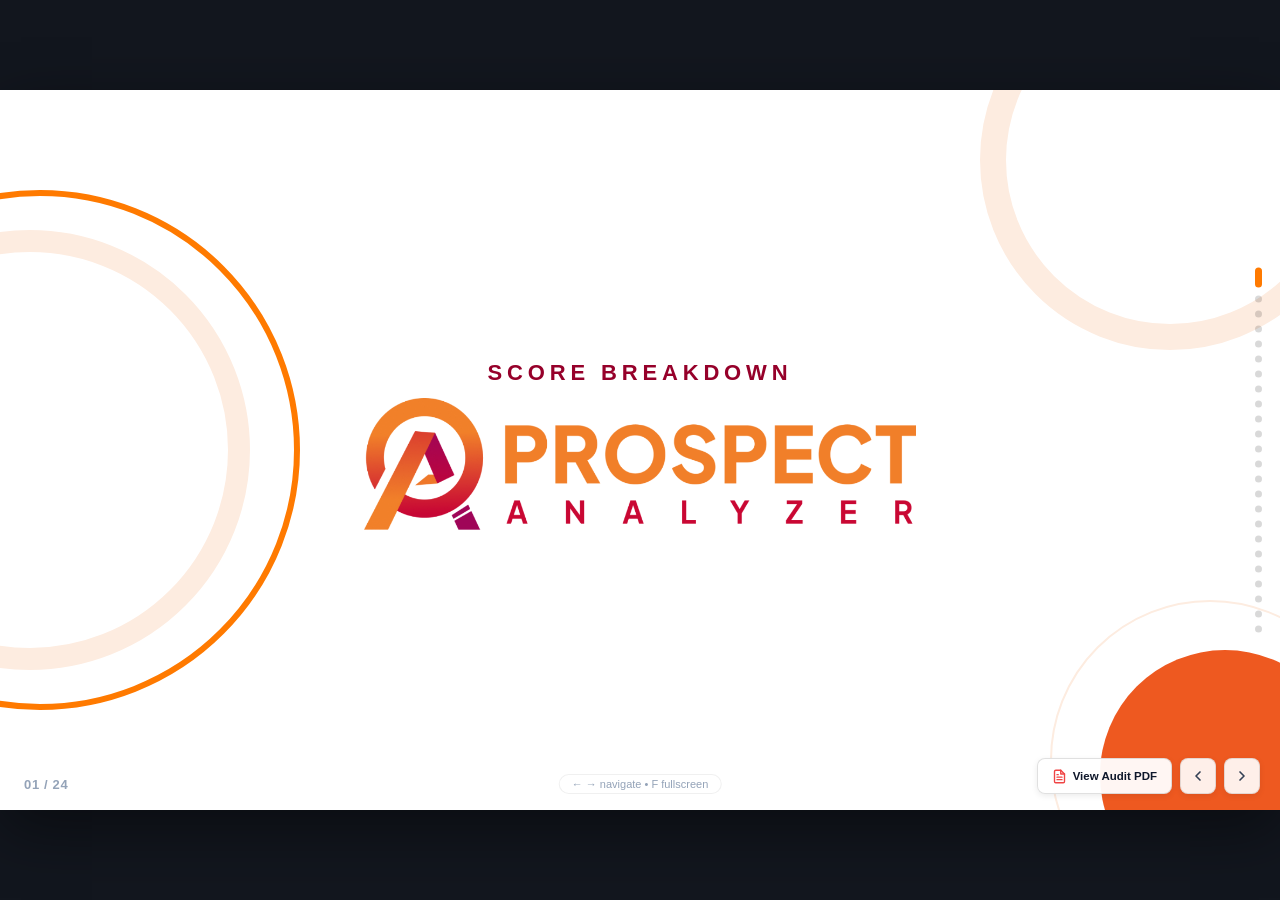
==== commit 909525a2: "feat(matchbox): restore November 18 breakdown on root layout" ====
--- a/index.html
+++ b/index.html
@@ -475,7 +475,7 @@
             Sample Business: <span class="highlight-text">Matchbox</span>
           </h2>
           <p class="screenshot-intro-desc">
-            Live audit overview used to demonstrate the step-by-step scoring breakdown and calculations.
+            Latest analysis used for the scoring breakdown (November 18, 2026).
           </p>
         </div>
 
@@ -520,7 +520,7 @@
           </div>
 
           <!-- GBP Audit Metric Card Image (Exact, Crisp Image) -->
-          <img src="assets/gbp-card.png" alt="GBP Score 5.8 - Active Contender" style="width: 100%; max-width: 250px; height: auto; border-radius: 14px; box-shadow: 0 10px 24px rgba(15, 23, 42, 0.08); display: block;">
+          <img src="assets/gbp-card.png" alt="GBP Score 5.98 - Active Contender" style="width: 100%; max-width: 250px; height: auto; border-radius: 14px; box-shadow: 0 10px 24px rgba(15, 23, 42, 0.08); display: block;">
         </div>
 
         <!-- Right Table Card -->
@@ -556,7 +556,7 @@
                 <td class="col-contrib">1.00</td>
               </tr>
 
-              <!-- Review Recency Count: 10% -> 0.50 -->
+              <!-- Review Recency Count: 10% -> 1.00 -->
               <tr>
                 <td>
                   <div class="cat-title">
@@ -565,7 +565,7 @@
                   </div>
                 </td>
                 <td class="col-weight">10%</td>
-                <td class="col-contrib">0.50</td>
+                <td class="col-contrib">1.00</td>
               </tr>
 
               <!-- Google Posts: 20% -> 0.00 -->
@@ -591,7 +591,7 @@
                 <td class="col-contrib">1.00</td>
               </tr>
 
-              <!-- Photo Recency: 10% -> 1.00 -->
+              <!-- Photo Recency: 10% -> 0.60 -->
               <tr>
                 <td>
                   <div class="cat-title">
@@ -600,10 +600,10 @@
                   </div>
                 </td>
                 <td class="col-weight">10%</td>
-                <td class="col-contrib">1.00</td>
+                <td class="col-contrib">0.60</td>
               </tr>
 
-              <!-- Star Rating: 10% -> 0.88 -->
+              <!-- Star Rating: 10% -> 0.86 -->
               <tr>
                 <td>
                   <div class="cat-title">
@@ -611,10 +611,10 @@
                   </div>
                 </td>
                 <td class="col-weight">10%</td>
-                <td class="col-contrib">0.88</td>
+                <td class="col-contrib">0.86</td>
               </tr>
 
-              <!-- NAP + WH: 5% -> 0.40 -->
+              <!-- NAP + WH: 5% -> 0.50 -->
               <tr>
                 <td>
                   <div class="cat-title">
@@ -622,7 +622,7 @@
                   </div>
                 </td>
                 <td class="col-weight">5%</td>
-                <td class="col-contrib">0.40</td>
+                <td class="col-contrib">0.50</td>
               </tr>
 
               <!-- All Fields: 5% -> 0.50 -->
@@ -644,7 +644,7 @@
                   <span class="total-badge">100%</span>
                 </td>
                 <td class="col-contrib">
-                  <span class="total-contrib-score">5.80 / 10</span>
+                  <span class="total-contrib-score">5.98 / 10</span>
                 </td>
               </tr>
             </tfoot>
@@ -791,7 +791,7 @@
                     </div>
                   </div>
                   <div class="calc-step-val">
-                    <span class="calc-pill-points">2.61 pts</span>
+                    <span class="calc-pill-points">2.61 points</span>
                   </div>
                 </div>
 
@@ -801,17 +801,17 @@
                     <span class="calc-step-num calc-num-final">3</span>
                     <div class="calc-step-label-group">
                       <span class="calc-step-label">GBP Contribution (20%)</span>
-                      <span class="calc-step-formula-sub">2.61 pts × 20% weight</span>
+                      <span class="calc-step-formula-sub">2.61 points × 20% weight</span>
                     </div>
                   </div>
                   <div class="calc-final-badge-wrap">
-                    <span class="calc-badge-total">+0.52 pt</span>
+                    <span class="calc-badge-total">+0.52 points</span>
                   </div>
                 </div>
               </div>
               <div class="calc-note-box">
                 <span class="calc-note-icon">💡</span>
-                <span>Matchbox scores <strong>2.61 / 10</strong> (&lt;80% threshold), contributing <strong>+0.52 pt</strong> to GBP.</span>
+                <span>Matchbox scores <strong>2.61 / 10</strong> (&lt;80% threshold), contributing <strong>+0.52 points</strong> to GBP.</span>
               </div>
             </div>
 
@@ -875,7 +875,7 @@
                     <td style="text-align: center; font-weight: 700;">10</td>
                     <td style="text-align: right; font-weight: 700;">1.00</td>
                     <td><span class="text-strength">Profile Strengths</span></td>
-                    <td>“Has 3,227 reviews. Strong review profile.”</td>
+                    <td>“Has 3,318 reviews. Strong review profile.”</td>
                   </tr>
 
                   <!-- Row 2: 100-249 -->
@@ -936,7 +936,7 @@
           <div class="proof-column">
             <!-- Exact Matchbox Reviews Image -->
             <div class="google-listing-card">
-              <img src="assets/matchbox-google-reviews.jpg" alt="Matchbox 3,227 Google Reviews Listing" class="google-listing-img">
+              <img src="assets/matchbox-google-reviews.jpg" alt="Matchbox 3,318 Google Reviews Listing" class="google-listing-img">
             </div>
 
             <!-- Calculation Formula (Executive Component) -->
@@ -953,11 +953,11 @@
                     <span class="calc-step-num">1</span>
                     <div class="calc-step-label-group">
                       <span class="calc-step-label">Total Reviews</span>
-                      <span class="calc-step-formula-sub">3,227 reviews (Tier: 250+)</span>
+                      <span class="calc-step-formula-sub">3,318 reviews (Tier: 250+)</span>
                     </div>
                   </div>
                   <div class="calc-step-val">
-                    <span class="calc-pill-points">10 pts</span>
+                    <span class="calc-pill-points">10 points</span>
                   </div>
                 </div>
                 <div class="calc-step-item calc-step-final">
@@ -965,11 +965,11 @@
                     <span class="calc-step-num calc-num-final">2</span>
                     <div class="calc-step-label-group">
                       <span class="calc-step-label">GBP Contribution (10%)</span>
-                      <span class="calc-step-formula-sub">10 pts × 10% weight</span>
+                      <span class="calc-step-formula-sub">10 points × 10% weight</span>
                     </div>
                   </div>
                   <div class="calc-final-badge-wrap">
-                    <span class="calc-badge-total">+1.00 pt</span>
+                    <span class="calc-badge-total">+1.00 point</span>
                   </div>
                 </div>
               </div>
@@ -1074,7 +1074,7 @@
                     <td style="text-align: center;">0</td>
                     <td style="text-align: right;">0.00</td>
                     <td><span class="text-opportunity">Optimization Opportunities</span></td>
-                    <td>“No recent reviews. Add more reviews.”</td>
+                    <td>“No recent reviews. Add more recent reviews.”</td>
                   </tr>
                 </tbody>
               </table>
@@ -1083,7 +1083,7 @@
             <!-- Table 2: Owner Responses Scoring -->
             <div class="matrix-card">
               <div class="matrix-title-badge">
-                <span>2. Owner Response Factor Tiers</span>
+                <span>2. Owner Response Factor Tiers (Applied to 10 Recent Reviews)</span>
               </div>
               <table class="matrix-table compact">
                 <thead>
@@ -1096,56 +1096,101 @@
                   </tr>
                 </thead>
                 <tbody>
-                  <!-- Row 1: 5 of 5 -->
-                  <tr>
-                    <td>5 of 5 (100%)</td>
-                    <td style="text-align: center;">10</td>
-                    <td style="text-align: right;">1.00</td>
+                  <!-- Row 1: 10 of 10 (Active Tier for Matchbox) -->
+                  <tr class="active-tier">
+                    <td style="font-weight: 700;">10 of 10 (100%)</td>
+                    <td style="text-align: center; font-weight: 700;">10</td>
+                    <td style="text-align: right; font-weight: 700;">1.00</td>
                     <td><span class="text-strength">Profile Strengths</span></td>
-                    <td>“Responds to recent reviews.”</td>
-                  </tr>
-
-                  <!-- Row 2: 4 of 5 -->
-                  <tr>
-                    <td>4 of 5 (80%)</td>
+                    <td>“Responds to all recent reviews.”</td>
+                  </tr>
+
+                  <!-- Row 2: 9 of 10 -->
+                  <tr>
+                    <td>9 of 10 (90%)</td>
+                    <td style="text-align: center;">9.5</td>
+                    <td style="text-align: right;">0.95</td>
+                    <td><span class="text-opportunity">Optimization Opportunities</span></td>
+                    <td>“Lacking review response from owner. Reply to recent reviews.”</td>
+                  </tr>
+
+                  <!-- Row 3: 8 of 10 -->
+                  <tr>
+                    <td>8 of 10 (80%)</td>
                     <td style="text-align: center;">9</td>
                     <td style="text-align: right;">0.90</td>
-                    <td><span class="text-strength">Profile Strengths</span></td>
-                    <td>“Responds to recent reviews.”</td>
-                  </tr>
-
-                  <!-- Row 3: 3 of 5 -->
-                  <tr>
-                    <td>3 of 5 (60%)</td>
+                    <td><span class="text-opportunity">Optimization Opportunities</span></td>
+                    <td>“Lacking review response from owner. Reply to recent reviews.”</td>
+                  </tr>
+
+                  <!-- Row 4: 7 of 10 -->
+                  <tr>
+                    <td>7 of 10 (70%)</td>
+                    <td style="text-align: center;">8.5</td>
+                    <td style="text-align: right;">0.85</td>
+                    <td><span class="text-opportunity">Optimization Opportunities</span></td>
+                    <td>“Lacking review response from owner. Reply to recent reviews.”</td>
+                  </tr>
+
+                  <!-- Row 5: 6 of 10 -->
+                  <tr>
+                    <td>6 of 10 (60%)</td>
                     <td style="text-align: center;">8</td>
                     <td style="text-align: right;">0.80</td>
                     <td><span class="text-opportunity">Optimization Opportunities</span></td>
                     <td>“Lacking review response from owner. Reply to recent reviews.”</td>
                   </tr>
 
-                  <!-- Row 4: 2 of 5 -->
-                  <tr>
-                    <td>2 of 5 (40%)</td>
+                  <!-- Row 6: 5 of 10 -->
+                  <tr>
+                    <td>5 of 10 (50%)</td>
+                    <td style="text-align: center;">7.5</td>
+                    <td style="text-align: right;">0.75</td>
+                    <td><span class="text-opportunity">Optimization Opportunities</span></td>
+                    <td>“Lacking review response from owner. Reply to recent reviews.”</td>
+                  </tr>
+
+                  <!-- Row 7: 4 of 10 -->
+                  <tr>
+                    <td>4 of 10 (40%)</td>
                     <td style="text-align: center;">7</td>
                     <td style="text-align: right;">0.70</td>
                     <td><span class="text-opportunity">Optimization Opportunities</span></td>
                     <td>“Lacking review response from owner. Reply to recent reviews.”</td>
                   </tr>
 
-                  <!-- Row 5: 1 of 5 -->
-                  <tr>
-                    <td>1 of 5 (20%)</td>
+                  <!-- Row 8: 3 of 10 -->
+                  <tr>
+                    <td>3 of 10 (30%)</td>
+                    <td style="text-align: center;">6.5</td>
+                    <td style="text-align: right;">0.65</td>
+                    <td><span class="text-opportunity">Optimization Opportunities</span></td>
+                    <td>“Lacking review response from owner. Reply to recent reviews.”</td>
+                  </tr>
+
+                  <!-- Row 9: 2 of 10 -->
+                  <tr>
+                    <td>2 of 10 (20%)</td>
                     <td style="text-align: center;">6</td>
                     <td style="text-align: right;">0.60</td>
                     <td><span class="text-opportunity">Optimization Opportunities</span></td>
                     <td>“Lacking review response from owner. Reply to recent reviews.”</td>
                   </tr>
 
-                  <!-- Row 6: 0 of 5 (Active Tier for Matchbox) -->
-                  <tr class="active-tier">
-                    <td style="font-weight: 700;">0 of 5 (0%)</td>
-                    <td style="text-align: center; font-weight: 700;">5</td>
-                    <td style="text-align: right; font-weight: 700;">0.50</td>
+                  <!-- Row 10: 1 of 10 -->
+                  <tr>
+                    <td>1 of 10 (10%)</td>
+                    <td style="text-align: center;">5.5</td>
+                    <td style="text-align: right;">0.55</td>
+                    <td><span class="text-opportunity">Optimization Opportunities</span></td>
+                    <td>“Lacking review response from owner. Reply to recent reviews.”</td>
+                  </tr>
+
+                  <!-- Row 11: 0 of 10 -->
+                  <tr>
+                    <td>0 of 10 (0%)</td>
+                    <td style="text-align: center;">5</td>
+                    <td style="text-align: right;">0.50</td>
                     <td><span class="text-opportunity">Optimization Opportunities</span></td>
                     <td>“No review response. Reply to recent reviews.”</td>
                   </tr>
@@ -1157,15 +1202,15 @@
             <div style="margin-top: 6px; padding: 10px 14px; background: #F8FAFC; border: 1px solid #E2E8F0; border-radius: 10px; font-size: 11px; color: var(--text-secondary); line-height: 1.5;">
               <div style="display: flex; align-items: center; gap: 6px; margin-bottom: 3px; font-weight: 700; color: var(--text-primary); font-size: 11.5px;">
                 <svg width="14" height="14" viewBox="0 0 24 24" fill="none" stroke="#2563EB" stroke-width="2.5"><rect x="3" y="4" width="18" height="18" rx="2" ry="2"></rect><line x1="16" y1="2" x2="16" y2="6"></line><line x1="8" y1="2" x2="8" y2="6"></line><line x1="3" y1="10" x2="21" y2="10"></line></svg>
-                <span>Measurement Window: Last Calendar Month</span>
-              </div>
-              <p style="margin: 0 0 3px 0;">Posted within the last calendar month (measured from the analysis date and time).</p>
-              <p style="margin: 0; color: var(--text-muted); font-size: 10.5px;">For example, an analysis on November 12 at 2:00 PM counts reviews from October 12 at 2:00 PM onward.</p>
+                <span>Measurement Window: Rolling Last 30 Days</span>
+              </div>
+              <p style="margin: 0 0 3px 0;">Reviews are counted by their original posting date within the 30 days before analysis; editing an older review does not make it recent.</p>
+              <p style="margin: 0; color: var(--text-muted); font-size: 10.5px;">For example, an analysis on November 18 counts reviews originally published within the preceding 30 days.</p>
             </div>
 
             <!-- Detailed Logic Paragraph -->
             <p class="table-footnote" style="font-size: 10.5px; margin-top: 2px; color: var(--text-secondary); line-height: 1.4;">
-              Recent reviews and owner responses are checked separately. Five or more recent reviews can appear under Profile Strengths. If fewer than 80% of those reviews received an owner response, a response-related finding can also appear under Optimization Opportunities. The contribution range depends on the response rate; sample messages may be combined with other review findings.
+              Recent reviews and owner responses are checked separately. Five or more recent reviews can appear under Profile Strengths. 100% response coverage is required for a response strength; if fewer than 100% of those reviews received an owner response, a response-related finding appears under Optimization Opportunities.
             </p>
           </div>
 
@@ -1185,11 +1230,11 @@
                     <span class="calc-step-num">1</span>
                     <div class="calc-step-label-group">
                       <span class="calc-step-label">Recent Reviews</span>
-                      <span class="calc-step-formula-sub">5 recent reviews found</span>
+                      <span class="calc-step-formula-sub">10 recent reviews found (Tier: 5+)</span>
                     </div>
                   </div>
                   <div class="calc-step-val">
-                    <span class="calc-pill-points">10 base pts</span>
+                    <span class="calc-pill-points">10 base points</span>
                   </div>
                 </div>
                 <div class="calc-step-item">
@@ -1197,11 +1242,11 @@
                     <span class="calc-step-num">2</span>
                     <div class="calc-step-label-group">
                       <span class="calc-step-label">Owner Response Rate</span>
-                      <span class="calc-step-formula-sub" style="color: #B45309;">0 of 5 responded (0%)</span>
+                      <span class="calc-step-formula-sub" style="color: #16A34A;">10 of 10 responded (100%)</span>
                     </div>
                   </div>
                   <div class="calc-step-val">
-                    <span class="calc-pill-factor">× 0.5 factor</span>
+                    <span class="calc-pill-factor">× 1.00 factor</span>
                   </div>
                 </div>
                 <div class="calc-step-item calc-subcalc">
@@ -1209,11 +1254,11 @@
                     <span class="calc-step-num">3</span>
                     <div class="calc-step-label-group">
                       <span class="calc-step-label">Adjusted Points</span>
-                      <span class="calc-step-formula-sub">10 base × 0.5 factor</span>
+                      <span class="calc-step-formula-sub">10 base × 1.00 factor =</span>
                     </div>
                   </div>
                   <div class="calc-step-val">
-                    <span class="calc-pill-points">5 pts</span>
+                    <span class="calc-pill-points">10 points</span>
                   </div>
                 </div>
                 <div class="calc-step-item calc-step-final">
@@ -1221,17 +1266,17 @@
                     <span class="calc-step-num calc-num-final">4</span>
                     <div class="calc-step-label-group">
                       <span class="calc-step-label">GBP Contribution (10%)</span>
-                      <span class="calc-step-formula-sub">5 pts × 10% weight</span>
+                      <span class="calc-step-formula-sub">10 points × 10% weight =</span>
                     </div>
                   </div>
                   <div class="calc-final-badge-wrap">
-                    <span class="calc-badge-total">+0.50 pt</span>
+                    <span class="calc-badge-total">+1.00 point</span>
                   </div>
                 </div>
               </div>
               <div class="calc-note-box">
                 <span class="calc-note-icon">💡</span>
-                <span>Zero owner responses on recent reviews applies a <strong>0.50 factor penalty</strong>.</span>
+                <span>Full owner response coverage (10 of 10 responded) earns a <strong>1.00 response factor</strong>, maintaining maximum 10 points and <strong>+1.00 GBP contribution</strong>.</span>
               </div>
             </div>
 
@@ -1239,13 +1284,13 @@
             <div class="recency-images-row">
               <div>
                 <div class="recency-img-card">
-                  <img src="assets/recency-reviews.png" alt="Recent Reviews Evidence">
+                  <img src="assets/matchbox-recency-reviews.png" alt="Matchbox Recent Reviews Evidence">
                 </div>
               </div>
               <div>
-                <div class="recency-img-caption">Example of response:</div>
+                <div class="recency-img-caption">Owner response evidence:</div>
                 <div class="recency-img-card">
-                  <img src="assets/recency-response.png" alt="Example of Response Evidence">
+                  <img src="assets/matchbox-recency-responses.png" alt="Matchbox Owner Response Evidence">
                 </div>
               </div>
             </div>
@@ -1301,7 +1346,7 @@
                     <td style="text-align: center;">10</td>
                     <td style="text-align: right;">2.00</td>
                     <td><span class="text-strength">Profile Strengths</span></td>
-                    <td>“Has 4 Google posts published.”</td>
+                    <td>“Has 4 Google posts published in the last 30 days.”</td>
                   </tr>
 
                   <!-- Row 2: 3 -->
@@ -1343,14 +1388,14 @@
               </table>
             </div>
 
-            <!-- Calendar Month Footnote Card -->
+            <!-- Rolling 30 Days Footnote Card -->
             <div style="margin-top: 14px; padding: 12px 16px; background: #F8FAFC; border: 1px solid #E2E8F0; border-radius: 10px; font-size: 11.5px; color: var(--text-secondary); line-height: 1.55;">
               <div style="display: flex; align-items: center; gap: 6px; margin-bottom: 4px; font-weight: 700; color: var(--text-primary); font-size: 12px;">
                 <svg width="14" height="14" viewBox="0 0 24 24" fill="none" stroke="#2563EB" stroke-width="2.5"><rect x="3" y="4" width="18" height="18" rx="2" ry="2"></rect><line x1="16" y1="2" x2="16" y2="6"></line><line x1="8" y1="2" x2="8" y2="6"></line><line x1="3" y1="10" x2="21" y2="10"></line></svg>
-                <span>Measurement Window: Last Calendar Month</span>
-              </div>
-              <p style="margin: 0 0 4px 0;">Posted within the last calendar month (measured from the analysis date and time).</p>
-              <p style="margin: 0; color: var(--text-muted); font-size: 11px;">For example, an analysis on November 12 at 2:00 PM counts posts from October 12 at 2:00 PM onward.</p>
+                <span>Measurement Window: Rolling Last 30 Days Before Analysis</span>
+              </div>
+              <p style="margin: 0 0 4px 0;">Posted within the rolling last 30 days before analysis (measured from the analysis date and time).</p>
+              <p style="margin: 0; color: var(--text-muted); font-size: 11px;">For example, an analysis on November 18 at 2:00 PM counts Google posts published within the preceding 30-day interval (from October 19 at 2:00 PM onward).</p>
             </div>
           </div>
 
@@ -1372,11 +1417,11 @@
                     <span class="calc-step-num">1</span>
                     <div class="calc-step-label-group">
                       <span class="calc-step-label">Google Posts Published</span>
-                      <span class="calc-step-formula-sub">0 posts in last calendar month (Tier: 0)</span>
+                      <span class="calc-step-formula-sub">0 posts in the rolling last 30 days (Tier: 0)</span>
                     </div>
                   </div>
                   <div class="calc-step-val">
-                    <span class="calc-pill-points">0 pts</span>
+                    <span class="calc-pill-points">0 points</span>
                   </div>
                 </div>
 
@@ -1386,17 +1431,17 @@
                     <span class="calc-step-num calc-num-final">2</span>
                     <div class="calc-step-label-group">
                       <span class="calc-step-label">GBP Contribution (20%)</span>
-                      <span class="calc-step-formula-sub">0 pts × 20% weight</span>
+                      <span class="calc-step-formula-sub">0 points × 20% weight</span>
                     </div>
                   </div>
                   <div class="calc-final-badge-wrap">
-                    <span class="calc-badge-total">+0.00 pt</span>
+                    <span class="calc-badge-total">+0.00 points</span>
                   </div>
                 </div>
               </div>
               <div class="calc-note-box">
                 <span class="calc-note-icon">💡</span>
-                <span>Matchbox has no active Google posts published (0.00 pts). The right image shows a sample Google post for comparison.</span>
+                <span>Matchbox published 0 active Google posts in the rolling last 30 days before analysis, earning 0/10 points and <strong>+0.00 GBP contribution</strong>. The right image shows a sample Google post for comparison.</span>
               </div>
             </div>
 
@@ -1407,8 +1452,8 @@
                   <span style="font-weight: 700; color: var(--text-dark); font-size: 11px;">No Google Posts</span>
                   <span style="font-size: 9px; font-weight: 700; color: #DC2626; background: #FEE2E2; padding: 1.5px 6px; border-radius: 4px; white-space: nowrap; flex-shrink: 0;">0 Posts</span>
                 </div>
-                <div class="recency-img-card" style="border: 1px solid #CBD5E1; background: #22242A; border-radius: 10px; height: 215px; display: flex; align-items: center; justify-content: center; box-shadow: 0 4px 14px rgba(0,0,0,0.08);">
-                  <img src="assets/matchbox-google-posts.png" alt="Matchbox listing showing no active Google posts" style="width: 100%; height: auto; max-height: 215px; object-fit: contain; display: block;">
+                <div class="recency-img-card" style="border: 1px solid #CBD5E1; background: #FFFFFF; border-radius: 10px; height: 215px; display: flex; align-items: center; justify-content: center; box-shadow: 0 4px 14px rgba(0,0,0,0.06); overflow: hidden; padding: 4px;">
+                  <img src="assets/matchbox-google-posts.png" alt="Matchbox listing showing no active Google posts" style="width: 100%; height: auto; max-height: 205px; object-fit: contain; display: block;">
                 </div>
               </div>
               <div style="display: flex; flex-direction: column;">
@@ -1416,8 +1461,8 @@
                   <span style="font-weight: 700; color: var(--text-dark); font-size: 11px;">Example of Google Post</span>
                   <span style="font-size: 9px; font-weight: 700; color: #2563EB; background: #DBEAFE; padding: 1.5px 6px; border-radius: 4px; white-space: nowrap; flex-shrink: 0;">Sample</span>
                 </div>
-                <div class="recency-img-card" style="border: 1px solid #CBD5E1; background: #22242A; border-radius: 10px; height: 215px; display: flex; align-items: center; justify-content: center; box-shadow: 0 4px 14px rgba(0,0,0,0.08);">
-                  <img src="assets/example-google-post.png" alt="Sample active Google post example" style="width: 100%; height: auto; max-height: 215px; object-fit: contain; display: block;">
+                <div class="recency-img-card" style="border: 1px solid #CBD5E1; background: #FFFFFF; border-radius: 10px; height: 215px; display: flex; align-items: center; justify-content: center; box-shadow: 0 4px 14px rgba(0,0,0,0.06); overflow: hidden; padding: 4px;">
+                  <img src="assets/example-google-post.png" alt="Sample active Google post example" style="width: 100%; height: auto; max-height: 205px; object-fit: contain; display: block;">
                 </div>
               </div>
             </div>
@@ -1456,10 +1501,10 @@
           <!-- Left Column: Both Full Scoring Matrix Tables -->
           <div style="display: flex; flex-direction: column; gap: 10px;">
 
-            <!-- Table 1: Owner Photos Tiers -->
+            <!-- Table 1: Owner Photos Tiers (70% Weight • Max 0.70 GBP) -->
             <div class="matrix-card">
               <div class="matrix-title-badge">
-                <span>1. Owner Photos Tiers</span>
+                <span>1. Owner Photos Tiers (70% Weight • Max 0.70 GBP)</span>
               </div>
               <table class="matrix-table compact">
                 <thead>
@@ -1472,61 +1517,52 @@
                   </tr>
                 </thead>
                 <tbody>
-                  <!-- Row 1: 50+ (Active for Matchbox: 105 owner photos) -->
+                  <!-- Row 1: 40+ (Active for Matchbox: 50 owner photos) -->
                   <tr class="active-tier">
-                    <td style="font-weight: 700;">50+</td>
+                    <td style="font-weight: 700;">40+</td>
                     <td style="text-align: center; font-weight: 700;">10</td>
-                    <td style="text-align: right; font-weight: 700;">0.50</td>
+                    <td style="text-align: right; font-weight: 700;">0.70</td>
                     <td><span class="text-strength">Profile Strengths</span></td>
-                    <td>“105 owner photos”</td>
-                  </tr>
-
-                  <!-- Row 2: 40-49 -->
-                  <tr>
-                    <td>40–49</td>
-                    <td style="text-align: center;">8</td>
-                    <td style="text-align: right;">0.40</td>
-                    <td><span class="text-strength">Profile Strengths</span></td>
-                    <td>“40 owner photos”</td>
-                  </tr>
-
-                  <!-- Row 3: 30-39 -->
+                    <td>“50 owner photos (meets 40+ benchmark)”</td>
+                  </tr>
+
+                  <!-- Row 2: 30-39 -->
                   <tr>
                     <td>30–39</td>
                     <td style="text-align: center;">6</td>
-                    <td style="text-align: right;">0.30</td>
-                    <td><span class="text-opportunity">Optimization Opportunities</span></td>
-                    <td>“only 30 owner photos”</td>
-                  </tr>
-
-                  <!-- Row 4: 20-29 -->
+                    <td style="text-align: right;">0.42</td>
+                    <td><span class="text-strength">Profile Strengths</span></td>
+                    <td>“30 owner photos”</td>
+                  </tr>
+
+                  <!-- Row 3: 20-29 -->
                   <tr>
                     <td>20–29</td>
                     <td style="text-align: center;">4</td>
-                    <td style="text-align: right;">0.20</td>
+                    <td style="text-align: right;">0.28</td>
                     <td><span class="text-opportunity">Optimization Opportunities</span></td>
                     <td>“only 20 owner photos”</td>
                   </tr>
 
-                  <!-- Row 5: 10-19 -->
+                  <!-- Row 4: 10-19 -->
                   <tr>
                     <td>10–19</td>
                     <td style="text-align: center;">2</td>
-                    <td style="text-align: right;">0.10</td>
+                    <td style="text-align: right;">0.14</td>
                     <td><span class="text-opportunity">Optimization Opportunities</span></td>
                     <td>“only 10 owner photos”</td>
                   </tr>
 
-                  <!-- Row 6: 1-9 -->
+                  <!-- Row 5: 1-9 -->
                   <tr>
                     <td>1–9</td>
                     <td style="text-align: center;">1</td>
-                    <td style="text-align: right;">0.05</td>
+                    <td style="text-align: right;">0.07</td>
                     <td><span class="text-opportunity">Optimization Opportunities</span></td>
                     <td>“only 5 owner photos”</td>
                   </tr>
 
-                  <!-- Row 7: 0 -->
+                  <!-- Row 6: 0 -->
                   <tr>
                     <td>0</td>
                     <td style="text-align: center;">0</td>
@@ -1538,10 +1574,10 @@
               </table>
             </div>
 
-            <!-- Table 2: Customer Photos Tiers -->
+            <!-- Table 2: Customer Photos Tiers (30% Weight • Max 0.30 GBP) -->
             <div class="matrix-card">
               <div class="matrix-title-badge">
-                <span>2. Customer Photos Tiers</span>
+                <span>2. Customer Photos Tiers (30% Weight • Max 0.30 GBP)</span>
               </div>
               <table class="matrix-table compact">
                 <thead>
@@ -1554,61 +1590,43 @@
                   </tr>
                 </thead>
                 <tbody>
-                  <!-- Row 1: 100+ (Active for Matchbox: 224 customer photos) -->
+                  <!-- Row 1: 50+ (Active for Matchbox: 98 customer photos) -->
                   <tr class="active-tier">
-                    <td style="font-weight: 700;">100+</td>
+                    <td style="font-weight: 700;">50+</td>
                     <td style="text-align: center; font-weight: 700;">10</td>
-                    <td style="text-align: right; font-weight: 700;">0.50</td>
+                    <td style="text-align: right; font-weight: 700;">0.30</td>
                     <td><span class="text-strength">Profile Strengths</span></td>
-                    <td>“224 customer photos”</td>
-                  </tr>
-
-                  <!-- Row 2: 80-99 -->
-                  <tr>
-                    <td>80–99</td>
-                    <td style="text-align: center;">8</td>
-                    <td style="text-align: right;">0.40</td>
+                    <td>“98 customer photos (meets 50+ benchmark)”</td>
+                  </tr>
+
+                  <!-- Row 2: 40-49 -->
+                  <tr>
+                    <td>40–49</td>
+                    <td style="text-align: center;">6</td>
+                    <td style="text-align: right;">0.18</td>
                     <td><span class="text-strength">Profile Strengths</span></td>
-                    <td>“80 customer photos”</td>
-                  </tr>
-
-                  <!-- Row 3: 60-79 -->
-                  <tr>
-                    <td>60–79</td>
-                    <td style="text-align: center;">6</td>
-                    <td style="text-align: right;">0.30</td>
-                    <td><span class="text-opportunity">Optimization Opportunities</span></td>
-                    <td>“only 60 customer photos”</td>
-                  </tr>
-
-                  <!-- Row 4: 40-59 -->
-                  <tr>
-                    <td>40–59</td>
+                    <td>“40 customer photos”</td>
+                  </tr>
+
+                  <!-- Row 3: 20-39 -->
+                  <tr>
+                    <td>20–39</td>
                     <td style="text-align: center;">4</td>
-                    <td style="text-align: right;">0.20</td>
-                    <td><span class="text-opportunity">Optimization Opportunities</span></td>
-                    <td>“only 40 customer photos”</td>
-                  </tr>
-
-                  <!-- Row 5: 20-39 -->
-                  <tr>
-                    <td>20–39</td>
-                    <td style="text-align: center;">2</td>
-                    <td style="text-align: right;">0.10</td>
+                    <td style="text-align: right;">0.12</td>
                     <td><span class="text-opportunity">Optimization Opportunities</span></td>
                     <td>“only 20 customer photos”</td>
                   </tr>
 
-                  <!-- Row 6: 1-19 -->
+                  <!-- Row 4: 1-19 -->
                   <tr>
                     <td>1–19</td>
                     <td style="text-align: center;">1</td>
-                    <td style="text-align: right;">0.05</td>
+                    <td style="text-align: right;">0.03</td>
                     <td><span class="text-opportunity">Optimization Opportunities</span></td>
                     <td>“only 10 customer photos”</td>
                   </tr>
 
-                  <!-- Row 7: 0 -->
+                  <!-- Row 5: 0 -->
                   <tr>
                     <td>0</td>
                     <td style="text-align: center;">0</td>
@@ -1639,11 +1657,11 @@
                     <span class="calc-step-num">1</span>
                     <div class="calc-step-label-group">
                       <span class="calc-step-label">Owner Photos</span>
-                      <span class="calc-step-formula-sub">105 photos (Tier: 50+)</span>
+                      <span class="calc-step-formula-sub">50 photos (Tier: 40+)</span>
                     </div>
                   </div>
                   <div class="calc-step-val">
-                    <span class="calc-pill-points">10 pts</span>
+                    <span class="calc-pill-points">10 points</span>
                   </div>
                 </div>
                 <div class="calc-step-item">
@@ -1651,23 +1669,23 @@
                     <span class="calc-step-num">2</span>
                     <div class="calc-step-label-group">
                       <span class="calc-step-label">Customer Photos</span>
-                      <span class="calc-step-formula-sub">224 photos (Tier: 100+)</span>
+                      <span class="calc-step-formula-sub">98 photos (Tier: 50+)</span>
                     </div>
                   </div>
                   <div class="calc-step-val">
-                    <span class="calc-pill-points">10 pts</span>
+                    <span class="calc-pill-points">10 points</span>
                   </div>
                 </div>
                 <div class="calc-step-item calc-subcalc">
                   <div class="calc-step-left">
                     <span class="calc-step-num">3</span>
                     <div class="calc-step-label-group">
-                      <span class="calc-step-label">Combined Average</span>
-                      <span class="calc-step-formula-sub">(10 + 10) ÷ 2</span>
+                      <span class="calc-step-label">Weighted Photo Score</span>
+                      <span class="calc-step-formula-sub">(10 × 70%) + (10 × 30%) = 10 points</span>
                     </div>
                   </div>
                   <div class="calc-step-val">
-                    <span class="calc-pill-points">10 pts</span>
+                    <span class="calc-pill-points">10 points</span>
                   </div>
                 </div>
                 <div class="calc-step-item calc-step-final">
@@ -1675,27 +1693,22 @@
                     <span class="calc-step-num calc-num-final">4</span>
                     <div class="calc-step-label-group">
                       <span class="calc-step-label">GBP Contribution (10%)</span>
-                      <span class="calc-step-formula-sub">10 pts × 10% weight</span>
+                      <span class="calc-step-formula-sub">10 × 10% weight =</span>
                     </div>
                   </div>
                   <div class="calc-final-badge-wrap">
-                    <span class="calc-badge-total">+1.00 pt</span>
-                  </div>
-                </div>
-              </div>
-            </div>
-
-            <!-- Phone Screenshot with Green MORE Arrow -->
-            <div style="display: flex; flex-direction: column; align-items: center; gap: 6px;">
+                    <span class="calc-badge-total">+1.00 point</span>
+                  </div>
+                </div>
+              </div>
+            </div>
+
+            <!-- Phone Screenshot (Illustration) -->
+            <div style="display: flex; flex-direction: column; align-items: center; gap: 4px;">
               <div class="phone-mockup-frame" style="width: 190px; border-radius: 14px; overflow: hidden; box-shadow: 0 8px 20px rgba(0,0,0,0.12); border: 2px solid #CBD5E1;">
-                <img src="assets/matchbox-phone-photos.jpg" alt="Matchbox Phone Photos Listing" style="width: 100%; height: auto; display: block;">
-              </div>
-              <div class="photo-more-badge" style="display: flex; flex-direction: column; align-items: center; gap: 2px;">
-                <svg width="22" height="22" viewBox="0 0 24 24" fill="#16A34A">
-                  <path d="M12 21l-7-8h4.5V3h5v10H19z" />
-                </svg>
-                <span style="font-size: 10.5px; font-weight: 800; color: #16A34A; letter-spacing: 0.08em;">MORE</span>
-              </div>
+                <img src="assets/matchbox-phone-photos.jpg" alt="Matchbox Google Photos Gallery (Illustration)" style="width: 100%; height: auto; display: block;">
+              </div>
+              <div style="font-size: 10.5px; font-weight: 600; color: var(--text-muted);">Photos Gallery (Illustration)</div>
             </div>
 
           </div>
@@ -1735,7 +1748,7 @@
               <table class="matrix-table">
                 <thead>
                   <tr>
-                    <th style="width: 105px;">PHOTOS IN “LATEST”</th>
+                    <th style="width: 130px;">RECENT OWNER PHOTOS</th>
                     <th style="width: 55px; text-align: center;">POINTS</th>
                     <th style="width: 100px; text-align: right;">GBP SCORE CONTRIBUTION</th>
                     <th style="width: 130px;">ANALYSIS OVERVIEW SECTION</th>
@@ -1743,67 +1756,53 @@
                   </tr>
                 </thead>
                 <tbody>
-                  <!-- Row 1: 10+ (Active for Matchbox: 15 photos in Latest) -->
+                  <!-- Row 1: 5+ -->
+                  <tr>
+                    <td style="font-weight: 700;">5+</td>
+                    <td style="text-align: center;">10</td>
+                    <td style="text-align: right;">1.00</td>
+                    <td><span class="text-strength">Profile Strengths</span></td>
+                    <td>“5 recent owner uploads in the last 30 days.”</td>
+                  </tr>
+
+                  <!-- Row 2: 3-4 (Active for Matchbox: 3 recent owner photos) -->
                   <tr class="active-tier">
-                    <td style="font-weight: 700;">10+</td>
-                    <td style="text-align: center; font-weight: 700;">10</td>
-                    <td style="text-align: right; font-weight: 700;">1.00</td>
-                    <td><span class="text-strength">Profile Strengths</span></td>
-                    <td>“15 recent uploads”</td>
-                  </tr>
-
-                  <!-- Row 2: 8-9 -->
-                  <tr>
-                    <td>8–9</td>
-                    <td style="text-align: center;">8</td>
-                    <td style="text-align: right;">0.80</td>
-                    <td><span class="text-strength">Profile Strengths</span></td>
-                    <td>“8 recent uploads”</td>
-                  </tr>
-
-                  <!-- Row 3: 5-7 -->
-                  <tr>
-                    <td>5–7</td>
-                    <td style="text-align: center;">6</td>
-                    <td style="text-align: right;">0.60</td>
-                    <td><span class="text-opportunity">Optimization Opportunities</span></td>
-                    <td>“only 5 recent photos. Upload more photos.”</td>
-                  </tr>
-
-                  <!-- Row 4: 3-4 -->
-                  <tr>
-                    <td>3–4</td>
-                    <td style="text-align: center;">4</td>
-                    <td style="text-align: right;">0.40</td>
-                    <td><span class="text-opportunity">Optimization Opportunities</span></td>
-                    <td>“only 3 recent photos. Upload more photos.”</td>
-                  </tr>
-
-                  <!-- Row 5: 1-2 -->
+                    <td style="font-weight: 700;">3–4</td>
+                    <td style="text-align: center; font-weight: 700;">6</td>
+                    <td style="text-align: right; font-weight: 700;">0.60</td>
+                    <td><span class="text-opportunity">Optimization Opportunities</span></td>
+                    <td>“Only 3 recent owner photos. Upload 5+/month.”</td>
+                  </tr>
+
+                  <!-- Row 3: 1-2 -->
                   <tr>
                     <td>1–2</td>
                     <td style="text-align: center;">2</td>
                     <td style="text-align: right;">0.20</td>
                     <td><span class="text-opportunity">Optimization Opportunities</span></td>
-                    <td>“only 1 recent photos. Upload more photos.”</td>
-                  </tr>
-
-                  <!-- Row 6: 0 -->
+                    <td>“Only 1 recent owner photo. Upload 5+/month.”</td>
+                  </tr>
+
+                  <!-- Row 4: 0 -->
                   <tr>
                     <td>0</td>
                     <td style="text-align: center;">0</td>
                     <td style="text-align: right;">0.00</td>
                     <td><span class="text-opportunity">Optimization Opportunities</span></td>
-                    <td>“no recent. Upload more photos.”</td>
+                    <td>“No recent owner uploads. Upload 5+/month.”</td>
                   </tr>
                 </tbody>
               </table>
             </div>
 
-            <!-- Footnote -->
-            <p class="table-footnote">
-              “Recent photos” means photos returned in Google Maps’ “Latest” category tab.
-            </p>
+            <!-- Recommendation Footnote Card -->
+            <div style="margin-top: 14px; padding: 12px 16px; background: #F8FAFC; border: 1px solid #E2E8F0; border-radius: 10px; font-size: 11.5px; color: var(--text-secondary); line-height: 1.55;">
+              <div style="display: flex; align-items: center; gap: 6px; margin-bottom: 4px; font-weight: 700; color: var(--text-primary); font-size: 12px;">
+                <svg width="14" height="14" viewBox="0 0 24 24" fill="none" stroke="#2563EB" stroke-width="2.5"><rect x="3" y="4" width="18" height="18" rx="2" ry="2"></rect><line x1="16" y1="2" x2="16" y2="6"></line><line x1="8" y1="2" x2="8" y2="6"></line><line x1="3" y1="10" x2="21" y2="10"></line></svg>
+                <span>Photo Activity Recommendation: Every 30 Days</span>
+              </div>
+              <p style="margin: 0; color: var(--text-secondary);">Aim to upload at least 5 owner photos every 30 days. Matchbox currently has 3 photos counted toward Photo Recency.</p>
+            </div>
           </div>
 
           <!-- Right Column: Matchbox Proof & Live Calculation -->
@@ -1818,17 +1817,17 @@
                 </div>
               </div>
               <div class="calc-steps-list">
-                <!-- Step 1: Photos in Latest -->
+                <!-- Step 1: Recent Owner Photos -->
                 <div class="calc-step-item">
                   <div class="calc-step-left">
                     <span class="calc-step-num">1</span>
                     <div class="calc-step-label-group">
-                      <span class="calc-step-label">Photos in "Latest"</span>
-                      <span class="calc-step-formula-sub">15 recent uploads (Tier: 10+)</span>
+                      <span class="calc-step-label">Recent Owner Photos</span>
+                      <span class="calc-step-formula-sub">3 recent owner photos (Tier: 3–4)</span>
                     </div>
                   </div>
                   <div class="calc-step-val">
-                    <span class="calc-pill-points">10 pts</span>
+                    <span class="calc-pill-points">6 points</span>
                   </div>
                 </div>
 
@@ -1838,27 +1837,22 @@
                     <span class="calc-step-num calc-num-final">2</span>
                     <div class="calc-step-label-group">
                       <span class="calc-step-label">GBP Contribution (10%)</span>
-                      <span class="calc-step-formula-sub">10 pts × 10% weight</span>
+                      <span class="calc-step-formula-sub">6 points × 10% weight</span>
                     </div>
                   </div>
                   <div class="calc-final-badge-wrap">
-                    <span class="calc-badge-total">+1.00 pt</span>
-                  </div>
-                </div>
-              </div>
-            </div>
-
-            <!-- Phone Screenshot with Green MORE Arrow -->
-            <div style="display: flex; flex-direction: column; align-items: center; gap: 6px;">
+                    <span class="calc-badge-total">+0.60 points</span>
+                  </div>
+                </div>
+              </div>
+            </div>
+
+            <!-- Phone Screenshot (Illustration) -->
+            <div style="display: flex; flex-direction: column; align-items: center; gap: 4px;">
               <div class="phone-mockup-frame" style="width: 190px; border-radius: 14px; overflow: hidden; box-shadow: 0 8px 20px rgba(0,0,0,0.12); border: 2px solid #CBD5E1;">
-                <img src="assets/matchbox-phone-menu.jpg" alt="Matchbox Latest Menu Photo Listing" style="width: 100%; height: auto; display: block;">
-              </div>
-              <div class="photo-more-badge" style="display: flex; flex-direction: column; align-items: center; gap: 2px;">
-                <svg width="22" height="22" viewBox="0 0 24 24" fill="#16A34A">
-                  <path d="M12 21l-7-8h4.5V3h5v10H19z" />
-                </svg>
-                <span style="font-size: 10.5px; font-weight: 800; color: #16A34A; letter-spacing: 0.08em;">MORE</span>
-              </div>
+                <img src="assets/matchbox-phone-menu.jpg" alt="Owner photo gallery illustration" style="width: 100%; height: auto; display: block;">
+              </div>
+              <div style="font-size: 10.5px; font-weight: 600; color: var(--text-muted);">Owner photo gallery illustration</div>
             </div>
 
           </div>
@@ -1923,16 +1917,25 @@
                     <td>“a 4.5-star rating”</td>
                   </tr>
 
-                  <!-- Row 3: 4.4 (Active for Matchbox: 4.4 rating) -->
+                  <!-- Row 3: 4.4 -->
+                  <tr>
+                    <td>4.4</td>
+                    <td style="text-align: center;">8.8</td>
+                    <td style="text-align: right;">0.88</td>
+                    <td><span class="text-opportunity">Optimization Opportunities</span></td>
+                    <td>“decent ratings”</td>
+                  </tr>
+
+                  <!-- Row 4: 4.3 (Active for Matchbox: 4.3 rating) -->
                   <tr class="active-tier">
-                    <td style="font-weight: 700;">4.4</td>
-                    <td style="text-align: center; font-weight: 700;">8.8</td>
-                    <td style="text-align: right; font-weight: 700;">0.88</td>
+                    <td style="font-weight: 700;">4.3</td>
+                    <td style="text-align: center; font-weight: 700;">8.6</td>
+                    <td style="text-align: right; font-weight: 700;">0.86</td>
                     <td><span class="text-opportunity">Optimization Opportunities</span></td>
                     <td>“decent ratings”</td>
                   </tr>
 
-                  <!-- Row 4: 4.0 -->
+                  <!-- Row 5: 4.0 -->
                   <tr>
                     <td>4.0</td>
                     <td style="text-align: center;">8.0</td>
@@ -1941,7 +1944,7 @@
                     <td>“decent ratings”</td>
                   </tr>
 
-                  <!-- Row 5: 3.9 -->
+                  <!-- Row 6: 3.9 -->
                   <tr>
                     <td>3.9</td>
                     <td style="text-align: center;">7.8</td>
@@ -1964,7 +1967,7 @@
 
             <!-- Exact Matchbox Star Rating Image -->
             <div class="google-listing-card" style="width: 100%; border-radius: 12px; overflow: hidden; box-shadow: 0 4px 16px rgba(15, 23, 42, 0.08); border: 1px solid #E2E8F0;">
-              <img src="assets/matchbox-star-rating.jpg" alt="Matchbox 4.4 Star Rating" style="width: 100%; height: auto; display: block;">
+              <img src="assets/matchbox-star-rating.jpg" alt="Matchbox 4.3 Star Rating" style="width: 100%; height: auto; display: block;">
             </div>
 
             <!-- Calculation Card (Executive Component) -->
@@ -1982,11 +1985,11 @@
                     <span class="calc-step-num">1</span>
                     <div class="calc-step-label-group">
                       <span class="calc-step-label">Star Rating</span>
-                      <span class="calc-step-formula-sub">Matchbox rating: ⭐ 4.4</span>
+                      <span class="calc-step-formula-sub">Matchbox rating: ⭐ 4.3</span>
                     </div>
                   </div>
                   <div class="calc-step-val">
-                    <span class="calc-pill-points">4.4 / 5.0</span>
+                    <span class="calc-pill-points">4.3 / 5.0</span>
                   </div>
                 </div>
 
@@ -1996,11 +1999,11 @@
                     <span class="calc-step-num">2</span>
                     <div class="calc-step-label-group">
                       <span class="calc-step-label">Base Points Score</span>
-                      <span class="calc-step-formula-sub">4.4 ÷ 5 × 10 =</span>
+                      <span class="calc-step-formula-sub">4.3 ÷ 5 × 10 =</span>
                     </div>
                   </div>
                   <div class="calc-step-val">
-                    <span class="calc-pill-points">8.8 pts</span>
+                    <span class="calc-pill-points">8.6 points</span>
                   </div>
                 </div>
 
@@ -2010,11 +2013,11 @@
                     <span class="calc-step-num calc-num-final">3</span>
                     <div class="calc-step-label-group">
                       <span class="calc-step-label">GBP Contribution (10%)</span>
-                      <span class="calc-step-formula-sub">8.8 pts × 10% weight</span>
+                      <span class="calc-step-formula-sub">8.6 × 10% =</span>
                     </div>
                   </div>
                   <div class="calc-final-badge-wrap">
-                    <span class="calc-badge-total">+0.88 pt</span>
+                    <span class="calc-badge-total">+0.86 points</span>
                   </div>
                 </div>
               </div>
@@ -2065,20 +2068,20 @@
                   </tr>
                 </thead>
                 <tbody>
-                  <!-- Row 1: 5 of 5 -->
-                  <tr>
-                    <td>Name, Address, Phone, Website, Hours</td>
-                    <td style="text-align: center;">10</td>
-                    <td style="text-align: right;">0.50</td>
+                  <!-- Row 1: 5 of 5 (Active for Matchbox: All fields present) -->
+                  <tr class="active-tier">
+                    <td style="font-weight: 700;">Name, Address, Phone, Website, Hours</td>
+                    <td style="text-align: center; font-weight: 700;">10</td>
+                    <td style="text-align: right; font-weight: 700;">0.50</td>
                     <td><span class="text-strength">Profile Strengths</span></td>
                     <td>“phone number,” “website,” “operating hours”</td>
                   </tr>
 
-                  <!-- Row 2: 4 of 5 (Active for Matchbox: Hours missing) -->
-                  <tr class="active-tier">
-                    <td style="font-weight: 700;">Name, Address, Phone, Website; Hours missing</td>
-                    <td style="text-align: center; font-weight: 700;">8</td>
-                    <td style="text-align: right; font-weight: 700;">0.40</td>
+                  <!-- Row 2: 4 of 5 -->
+                  <tr>
+                    <td>Name, Address, Phone, Website; Hours missing</td>
+                    <td style="text-align: center;">8</td>
+                    <td style="text-align: right;">0.40</td>
                     <td><span class="text-both">Both sections</span></td>
                     <td>Strength: “phone number,” “website” • Opportunity: “No operating hours”</td>
                   </tr>
@@ -2153,11 +2156,11 @@
                     <span class="calc-step-num">1</span>
                     <div class="calc-step-label-group">
                       <span class="calc-step-label">NAPWH Fields Present</span>
-                      <span class="calc-step-formula-sub">4 of 5 fields (Hours missing)</span>
+                      <span class="calc-step-formula-sub">5 of 5 fields (All fields present)</span>
                     </div>
                   </div>
                   <div class="calc-step-val">
-                    <span class="calc-pill-points">8 pts</span>
+                    <span class="calc-pill-points">10 points</span>
                   </div>
                 </div>
 
@@ -2167,11 +2170,11 @@
                     <span class="calc-step-num calc-num-final">2</span>
                     <div class="calc-step-label-group">
                       <span class="calc-step-label">GBP Contribution (5%)</span>
-                      <span class="calc-step-formula-sub">8 pts × 5% weight</span>
+                      <span class="calc-step-formula-sub">10 points × 5% weight</span>
                     </div>
                   </div>
                   <div class="calc-final-badge-wrap">
-                    <span class="calc-badge-total">+0.40 pt</span>
+                    <span class="calc-badge-total">+0.50 points</span>
                   </div>
                 </div>
               </div>
@@ -2302,7 +2305,7 @@
                   <tr class="active-tier">
                     <td style="font-weight: 700;">Present</td>
                     <td style="text-align: center; font-weight: 700;">2</td>
-                    <td style="text-align: right; font-weight: 700;">+0.10 point</td>
+                    <td style="text-align: right; font-weight: 700;">+0.10 points</td>
                     <td><span class="text-strength">Profile Strengths</span></td>
                     <td>“description”</td>
                   </tr>
@@ -2326,7 +2329,7 @@
                 <span>Scoring Integration Rule</span>
               </div>
               <p style="margin: 0; line-height: 1.55;">
-                The Attribute table assumes a description is present. Its <strong>“Total Points”</strong> and <strong>“GBP Score Contribution”</strong> already include the description’s 2 points (0.10). Do not add the Description table again. Example: 62 attributes = 8 points, plus description = 2 points; total = 10 points × 5% = 0.50 point.
+                The Attribute table assumes a description is present. Its <strong>“Total Points”</strong> and <strong>“GBP Score Contribution”</strong> already include the description’s 2 points (0.10). Do not add the Description table again. Example: 62 attributes qualify for the 8-point attribute tier, plus description = 2 points; total = 10 points × 5% = 0.50 points.
               </p>
             </div>
 
@@ -2354,7 +2357,7 @@
                     </div>
                   </div>
                   <div class="calc-step-val">
-                    <span class="calc-pill-points">2 pts</span>
+                    <span class="calc-pill-points">2 points</span>
                   </div>
                 </div>
 
@@ -2368,7 +2371,7 @@
                     </div>
                   </div>
                   <div class="calc-step-val">
-                    <span class="calc-pill-points">8 pts</span>
+                    <span class="calc-pill-points">8 points</span>
                   </div>
                 </div>
 
@@ -2378,11 +2381,11 @@
                     <span class="calc-step-num">3</span>
                     <div class="calc-step-label-group">
                       <span class="calc-step-label">Combined Total Points</span>
-                      <span class="calc-step-formula-sub">2 pts + 8 pts =</span>
+                      <span class="calc-step-formula-sub">2 points + 8 points =</span>
                     </div>
                   </div>
                   <div class="calc-step-val">
-                    <span class="calc-pill-points">10 pts</span>
+                    <span class="calc-pill-points">10 points</span>
                   </div>
                 </div>
 
@@ -2392,11 +2395,11 @@
                     <span class="calc-step-num calc-num-final">4</span>
                     <div class="calc-step-label-group">
                       <span class="calc-step-label">GBP Contribution (5%)</span>
-                      <span class="calc-step-formula-sub">10 pts × 5% weight</span>
+                      <span class="calc-step-formula-sub">10 points × 5% weight</span>
                     </div>
                   </div>
                   <div class="calc-final-badge-wrap">
-                    <span class="calc-badge-total">+0.50 pt</span>
+                    <span class="calc-badge-total">+0.50 points</span>
                   </div>
                 </div>
               </div>
@@ -2404,7 +2407,7 @@
               <!-- Tip Footer -->
               <div class="calc-note-box">
                 <span class="calc-note-icon">💡</span>
-                <span>Attribute table Total Points already includes Description (2 pts). Do not add Description table points again.</span>
+                <span>Attribute table Total Points already includes Description (2 points). Do not add Description table points again.</span>
               </div>
             </div>
 
@@ -2430,7 +2433,7 @@
 
 
     <!-- ============ SLIDE 16 · MATCHBOX WEB CALCULATION ============ -->
-    <section class="slide" id="slide-16" data-notes="Matchbox WEB Summary: Evaluates online site presence across Desktop (76.75%) and Mobile (65.50%), averaging 71.13% or 7.11 / 10 (Standard Performance). Weighted by On-Page / Technical SEO (50%), Performance (45%), and Best Practices (5%).">
+    <section class="slide" id="slide-16" data-notes="Matchbox WEB Summary: Evaluates online site presence across Desktop (81.70%) and Mobile (74.05%), averaging 77.88% or 7.79 / 10 (Standard Performance). Weighted by On-Page SEO / Technical SEO (50%), Performance (45%), and Best Practices (5%).">
       <!-- Background Continuity Arcs -->
       <div class="decor-top-right-subtle"></div>
       <div class="decor-bottom-left-subtle"></div>
@@ -2459,7 +2462,7 @@
           </div>
 
           <!-- WEB Audit Metric Card Image (Exact, Crisp Image) -->
-          <img src="assets/web-card.png" alt="WEB Score 7.11 - Standard Performance" style="width: 100%; max-width: 250px; height: auto; border-radius: 14px; box-shadow: 0 10px 24px rgba(15, 23, 42, 0.08); display: block;">
+          <img src="assets/web-card.png" alt="WEB Score 7.79 - Standard Performance" style="width: 100%; max-width: 250px; height: auto; border-radius: 14px; box-shadow: 0 10px 24px rgba(15, 23, 42, 0.08); display: block;">
         </div>
 
         <!-- Right Column: Table and Formula -->
@@ -2485,9 +2488,9 @@
                     </div>
                   </td>
                   <td style="text-align: center; font-weight: 700; font-size: 14px; padding: 15px 12px;">50%</td>
-                  <td style="text-align: center; font-weight: 600; font-size: 14px; padding: 15px 12px;">80</td>
-                  <td style="text-align: center; font-weight: 600; font-size: 14px; padding: 15px 12px;">80</td>
-                  <td style="text-align: center; font-weight: 700; font-size: 14.5px; padding: 15px 18px;">80</td>
+                  <td style="text-align: center; font-weight: 600; font-size: 14px; padding: 15px 12px;">89</td>
+                  <td style="text-align: center; font-weight: 600; font-size: 14px; padding: 15px 12px;">89</td>
+                  <td style="text-align: center; font-weight: 700; font-size: 14.5px; padding: 15px 18px;">89</td>
                 </tr>
 
                 <!-- Performance: 45% -->
@@ -2498,9 +2501,9 @@
                     </div>
                   </td>
                   <td style="text-align: center; font-weight: 700; font-size: 14px; padding: 15px 12px;">45%</td>
-                  <td style="text-align: center; font-weight: 600; font-size: 14px; padding: 15px 12px;">71</td>
-                  <td style="text-align: center; font-weight: 600; font-size: 14px; padding: 15px 12px;">46</td>
-                  <td style="text-align: center; font-weight: 700; font-size: 14.5px; padding: 15px 18px;">58.5</td>
+                  <td style="text-align: center; font-weight: 600; font-size: 14px; padding: 15px 12px;">72</td>
+                  <td style="text-align: center; font-weight: 600; font-size: 14px; padding: 15px 12px;">55</td>
+                  <td style="text-align: center; font-weight: 700; font-size: 14.5px; padding: 15px 18px;">63.5</td>
                 </tr>
 
                 <!-- Best Practices: 5% -->
@@ -2522,10 +2525,10 @@
                   <td style="text-align: center; padding: 13px 12px;">
                     <span class="total-badge" style="background: #0D9488; color: #FFFFFF; padding: 3px 10px; border-radius: 8px; font-weight: 800; font-size: 12.5px;">100%</span>
                   </td>
-                  <td style="text-align: center; font-weight: 700; font-size: 14px; color: var(--text-dark); padding: 13px 12px;">76.75%</td>
-                  <td style="text-align: center; font-weight: 700; font-size: 14px; color: var(--text-dark); padding: 13px 12px;">65.50%</td>
+                  <td style="text-align: center; font-weight: 700; font-size: 14px; color: var(--text-dark); padding: 13px 12px;">81.70%</td>
+                  <td style="text-align: center; font-weight: 700; font-size: 14px; color: var(--text-dark); padding: 13px 12px;">74.05%</td>
                   <td style="text-align: center; padding: 13px 18px;">
-                    <span style="color: #16A34A; font-weight: 800; font-size: 15.5px;">71.13%</span>
+                    <span style="color: #16A34A; font-weight: 800; font-size: 15.5px;">77.88%</span>
                   </td>
                 </tr>
               </tfoot>
@@ -2534,9 +2537,9 @@
 
           <!-- Formula & Calculation Card -->
           <div style="background: #F8FAFC; border: 1px solid #E2E8F0; border-radius: 14px; padding: 14px 20px; display: inline-flex; flex-direction: column; gap: 4px; align-self: flex-start; box-shadow: 0 4px 12px rgba(15, 23, 42, 0.04);">
-            <div style="font-size: 14px; font-weight: 600; color: var(--text-secondary);">(76.75% + 65.50%) ÷ 2</div>
-            <div style="font-size: 15px; font-weight: 700; color: var(--text-dark);">= 71.13%</div>
-            <div style="font-size: 18px; font-weight: 800; color: #16A34A;">= 7.11 <span style="font-size: 14.5px; font-weight: 600; color: var(--text-secondary);">/ 10</span></div>
+            <div style="font-size: 14px; font-weight: 600; color: var(--text-secondary);">(81.70% + 74.05%) ÷ 2</div>
+            <div style="font-size: 15px; font-weight: 700; color: var(--text-dark);">= 77.88%</div>
+            <div style="font-size: 18px; font-weight: 800; color: #16A34A;">= 7.79 <span style="font-size: 14.5px; font-weight: 600; color: var(--text-secondary);">/ 10</span></div>
           </div>
         </div>
 
@@ -2545,7 +2548,7 @@
 
 
     <!-- ============ SLIDE 17 · DESKTOP VS MOBILE WEB BREAKDOWN ============ -->
-    <section class="slide" id="slide-17" data-notes="Matchbox Desktop vs Mobile Website Performance: Desktop scores 76.75% (7.67/10) with 80 SEO, 71 Performance, 96 Best Practices. Mobile scores 65.50% (6.55/10) with 80 SEO, 46 Performance, 96 Best Practices. The combined average is ((7.67 + 6.55) ÷ 2) = 7.11 / 10.">
+    <section class="slide" id="slide-17" data-notes="Matchbox Desktop vs Mobile Website Performance: Desktop scores 81.70% (8.17/10) with 89 SEO, 72 Performance, 96 Best Practices. Mobile scores 74.05% (7.4/10) with 89 SEO, 55 Performance, 96 Best Practices. The combined average is ((8.17 + 7.4) ÷ 2) = 7.79 / 10.">
       <!-- Background Continuity Arcs -->
       <div class="decor-top-right-subtle"></div>
       <div class="decor-bottom-left-subtle"></div>
@@ -2573,7 +2576,7 @@
               <h3 style="font-size: 15px; font-weight: 800; letter-spacing: 0.08em; text-transform: uppercase; color: var(--text-dark); margin: 0;">DESKTOP</h3>
             </div>
             <div style="border-radius: 12px; overflow: hidden; border: 1px solid #CBD5E1; box-shadow: 0 4px 14px rgba(15, 23, 42, 0.06); background: #FFFFFF;">
-              <img src="assets/web-desktop-audit.png" alt="Matchbox Desktop Website Performance Audit (SEO 80, Performance 71, Best Practices 96)" style="width: 100%; height: auto; display: block;">
+              <img src="assets/web-desktop-audit.png" alt="Matchbox Desktop Website Performance Audit (SEO 89, Performance 72, Best Practices 96)" style="width: 100%; height: auto; display: block;">
             </div>
           </div>
 
@@ -2587,7 +2590,7 @@
               <h3 style="font-size: 15px; font-weight: 800; letter-spacing: 0.08em; text-transform: uppercase; color: var(--text-dark); margin: 0;">MOBILE</h3>
             </div>
             <div style="border-radius: 12px; overflow: hidden; border: 1px solid #CBD5E1; box-shadow: 0 4px 14px rgba(15, 23, 42, 0.06); background: #FFFFFF;">
-              <img src="assets/web-mobile-audit.png" alt="Matchbox Mobile Website Performance Audit (SEO 80, Performance 46, Best Practices 96)" style="width: 100%; height: auto; display: block;">
+              <img src="assets/web-mobile-audit.png" alt="Matchbox Mobile Website Performance Audit (SEO 89, Performance 55, Best Practices 96)" style="width: 100%; height: auto; display: block;">
             </div>
           </div>
 
@@ -2607,7 +2610,7 @@
             </div>
             <div style="margin-top: 6px; padding-top: 5px; border-top: 1px dashed #E2E8F0; font-size: 11px; color: var(--text-secondary); line-height: 1.4;">
               <div style="font-weight: 700; color: var(--text-dark);">Final Website Score (/10) =</div>
-              <div>((Desktop Score + Mobile Score) ÷ 2</div>
+              <div>(Desktop Score + Mobile Score) ÷ 2</div>
             </div>
           </div>
 
@@ -2615,11 +2618,11 @@
           <div style="background: #FFFFFF; border: 1px solid #E2E8F0; border-radius: 12px; padding: 12px 14px; box-shadow: 0 2px 8px rgba(15, 23, 42, 0.04); display: flex; flex-direction: column; justify-content: space-between;">
             <div style="font-size: 11px; font-weight: 800; letter-spacing: 0.08em; text-transform: uppercase; color: #2563EB; margin-bottom: 4px;">DESKTOP</div>
             <div style="font-size: 11.5px; color: var(--text-secondary); line-height: 1.45;">
-              <div>(80 × 0.50) + (71 × 0.45) + (96 × 0.05)</div>
-              <div style="font-size: 14px; font-weight: 700; color: var(--text-dark); margin-top: 4px;">= 76.75%</div>
+              <div>(89 × 0.50) + (72 × 0.45) + (96 × 0.05)</div>
+              <div style="font-size: 14px; font-weight: 700; color: var(--text-dark); margin-top: 4px;">= 81.70%</div>
             </div>
             <div style="font-size: 16px; font-weight: 800; color: #16A34A; margin-top: 6px;">
-              = 7.67 <span style="font-size: 12px; font-weight: 600; color: var(--text-secondary);">/ 10</span>
+              = 8.17 <span style="font-size: 12px; font-weight: 600; color: var(--text-secondary);">/ 10</span>
             </div>
           </div>
 
@@ -2627,11 +2630,11 @@
           <div style="background: #FFFFFF; border: 1px solid #E2E8F0; border-radius: 12px; padding: 12px 14px; box-shadow: 0 2px 8px rgba(15, 23, 42, 0.04); display: flex; flex-direction: column; justify-content: space-between;">
             <div style="font-size: 11px; font-weight: 800; letter-spacing: 0.08em; text-transform: uppercase; color: #EA580C; margin-bottom: 4px;">MOBILE</div>
             <div style="font-size: 11.5px; color: var(--text-secondary); line-height: 1.45;">
-              <div>(80 × 0.50) + (46 × 0.45) + (96 × 0.05)</div>
-              <div style="font-size: 14px; font-weight: 700; color: var(--text-dark); margin-top: 4px;">= 65.50%</div>
+              <div>(89 × 0.50) + (55 × 0.45) + (96 × 0.05)</div>
+              <div style="font-size: 14px; font-weight: 700; color: var(--text-dark); margin-top: 4px;">= 74.05%</div>
             </div>
             <div style="font-size: 16px; font-weight: 800; color: #16A34A; margin-top: 6px;">
-              = 6.55 <span style="font-size: 12px; font-weight: 600; color: var(--text-secondary);">/ 10</span>
+              = 7.405 <span style="font-size: 12px; font-weight: 600; color: var(--text-secondary);">/ 10</span>
             </div>
           </div>
 
@@ -2639,10 +2642,10 @@
           <div style="background: #F0FDF4; border: 1.5px solid #86EFAC; border-radius: 12px; padding: 12px 14px; box-shadow: 0 2px 8px rgba(22, 163, 74, 0.06); display: flex; flex-direction: column; justify-content: space-between;">
             <div style="font-size: 11px; font-weight: 800; letter-spacing: 0.08em; text-transform: uppercase; color: #15803D; margin-bottom: 4px;">FINAL</div>
             <div style="font-size: 12px; color: #166534; font-weight: 600; line-height: 1.45;">
-              <div>(7.67 + 6.55) ÷ 2</div>
+              <div>(8.17 + 7.405) ÷ 2 = 7.7875</div>
             </div>
             <div style="font-size: 19px; font-weight: 800; color: #16A34A; margin-top: 6px;">
-              = 7.11 <span style="font-size: 13.5px; font-weight: 600; color: #15803D;">/ 10</span>
+              ≈ 7.79 <span style="font-size: 13.5px; font-weight: 600; color: #15803D;">/ 10</span>
             </div>
           </div>
 
@@ -2653,7 +2656,7 @@
 
 
     <!-- ============ SLIDE 18 · MATCHBOX SOC CALCULATION ============ -->
-    <section class="slide" id="slide-18" data-notes="Matchbox SOC Summary: Social Media presence evaluated at 5.53 (Active Reach). Weighted across Post Activity (85%), Follower Count (5%), Profile Consistency (5%), and Cross-Linking (5%). Post activity breaks down into Standard Posts (65%) and Video/Reels (20%).">
+    <section class="slide" id="slide-18" data-notes="Matchbox SOC Summary: Social Media presence evaluated at 4.02 (Engagement Risk). Weighted across Post Activity (85%), Follower Count (5%), Profile Consistency (5%), and Cross-Linking (5%). Post activity breaks down into Standard Posts (65% -> 1.52) and Video/Reels (20% -> 2.00) totaling 3.52.">
       <!-- Background Continuity Arcs -->
       <div class="decor-top-right-subtle"></div>
       <div class="decor-bottom-left-subtle"></div>
@@ -2701,7 +2704,7 @@
           </div>
 
           <!-- SOC Audit Metric Card Image (Exact, Crisp Image) -->
-          <img src="assets/soc-card.png" alt="SOC Score 5.53 - Active Reach" style="width: 100%; max-width: 250px; height: auto; border-radius: 14px; box-shadow: 0 10px 24px rgba(15, 23, 42, 0.08); display: block;">
+          <img src="assets/soc-card.png" alt="SOC Score 4.02 - Engagement Risk" style="width: 100%; max-width: 250px; height: auto; border-radius: 14px; box-shadow: 0 10px 24px rgba(15, 23, 42, 0.08); display: block;">
         </div>
 
         <!-- Right Tables Column -->
@@ -2718,7 +2721,7 @@
                 </tr>
               </thead>
               <tbody>
-                <!-- Post Activity: 85% -> 5.03 -->
+                <!-- Post Activity: 85% -> 3.52 -->
                 <tr>
                   <td style="padding: 8px 18px;">
                     <div class="cat-title">
@@ -2726,7 +2729,7 @@
                     </div>
                   </td>
                   <td class="col-weight" style="padding: 8px 14px; text-align: center;">85%</td>
-                  <td style="padding: 8px 18px; text-align: right; font-weight: 700; color: var(--text-dark);">5.03</td>
+                  <td style="padding: 8px 18px; text-align: right; font-weight: 700; color: var(--text-dark);">3.52</td>
                 </tr>
 
                 <!-- Follower Count: 5% -> 0.50 -->
@@ -2769,7 +2772,7 @@
                     <span class="total-badge" style="background: #EA580C;">100%</span>
                   </td>
                   <td style="padding: 8px 18px; text-align: right;">
-                    <span class="total-contrib-score" style="color: #16A34A; font-weight: 800; font-size: 15px;">5.53 / 10</span>
+                    <span class="total-contrib-score" style="color: #EA580C; font-weight: 800; font-size: 15px;">4.02 / 10</span>
                   </td>
                 </tr>
               </tfoot>
@@ -2791,7 +2794,7 @@
                 </tr>
               </thead>
               <tbody>
-                <!-- Standard Posts: 65% -> 3.03 -->
+                <!-- Standard Posts: 65% -> 1.52 -->
                 <tr>
                   <td style="padding: 7px 18px;">
                     <div class="cat-title">
@@ -2799,7 +2802,7 @@
                     </div>
                   </td>
                   <td class="col-weight" style="padding: 7px 14px; text-align: center;">65%</td>
-                  <td style="padding: 7px 18px; text-align: right; font-weight: 700; color: var(--text-dark);">3.03</td>
+                  <td style="padding: 7px 18px; text-align: right; font-weight: 700; color: var(--text-dark);">1.52</td>
                 </tr>
 
                 <!-- Video / Reels: 20% -> 2.00 -->
@@ -2820,7 +2823,7 @@
                     <span class="total-badge" style="background: #EA580C;">85%</span>
                   </td>
                   <td style="padding: 7px 18px; text-align: right;">
-                    <span style="font-weight: 800; color: var(--text-dark); font-size: 13.5px;">5.03</span>
+                    <span style="font-weight: 800; color: var(--text-dark); font-size: 13.5px;">3.52</span>
                   </td>
                 </tr>
               </tfoot>
@@ -2834,7 +2837,7 @@
 
 
     <!-- ============ SLIDE 19 · STANDARD POSTS (COMBINED RULES & CALCULATION) ============ -->
-    <section class="slide" id="slide-19" data-notes="Standard Posts (65%): Matchbox had 4 standard posts on Instagram (Sep 19: 1.00, Sep 14: 1.00, Sep 9: 0.75, Sep 7: 0.75), totaling 3.50 points. Using Instagram normalization (7.5): (3.50 ÷ 7.50) × 6.5 = 3.03 / 6.50.">
+    <section class="slide" id="slide-19" data-notes="Standard Posts (65%): Matchbox had standard posts on Instagram evaluated for the rolling 30-day window (November 18 analysis). With all posts featuring captions (1.00 caption factor) totaling 1.75 points, and using Instagram normalization (7.50): (1.75 ÷ 7.50) × 6.50 = 1.52 / 6.50.">
       <!-- Background Continuity Arcs -->
       <div class="decor-top-right-subtle"></div>
       <div class="decor-bottom-left-subtle"></div>
@@ -2895,17 +2898,17 @@
             <!-- Plain Normal Text Explanations (Just like PPT) -->
             <div style="margin-top: 12px; font-size: 11.5px; line-height: 1.5; color: var(--text-dark);">
               <div style="font-weight: 800; font-size: 10.5px; letter-spacing: 0.06em; text-transform: uppercase; color: var(--text-muted); margin-bottom: 2px;">CAPTION FACTOR</div>
-              <div>💡 Description present = 1.00</div>
+              <div>💡 Description present = 1.00 (All Matchbox posts have captions)</div>
               <div style="padding-left: 18px; color: var(--text-secondary);">Description missing = 0.80</div>
 
               <div style="font-weight: 800; font-size: 10.5px; letter-spacing: 0.06em; text-transform: uppercase; color: var(--text-muted); margin-top: 8px; margin-bottom: 2px;">PLATFORM NORMALIZATION</div>
-              <div><strong>Facebook:</strong> (20 posts ÷ 4 weeks) × 2.5 = 12.5</div>
-              <div><strong>Instagram:</strong> (12 posts ÷ 4 weeks) × 2.5 = 7.5</div>
+              <div><strong>Facebook:</strong> (20 posts ÷ 4 weeks) × 2.5 = 12.5 (Platform not available)</div>
+              <div style="color: #2563EB; font-weight: 700;"><strong>Instagram (Active):</strong> (12 posts ÷ 4 weeks) × 2.5 = 7.5</div>
 
               <div style="font-weight: 800; font-size: 10.5px; letter-spacing: 0.06em; text-transform: uppercase; color: var(--text-muted); margin-top: 8px; margin-bottom: 2px;">FORMULA</div>
-              <div>Post Points = Decay Weight × Caption Factor</div>
+              <div>Post Points = Decay Weight × Caption Factor (1.00)</div>
               <div style="margin-top: 2px; color: var(--text-secondary);">
-                Standard Post Score = MIN(Total Points ÷ Platform Normalization × 6.5, 6.5)
+                Standard Post Score = MIN(Total Points ÷ 7.50 × 6.50, 6.50)
               </div>
             </div>
           </div>
@@ -2913,7 +2916,7 @@
           <!-- Column 2: Matchbox Posts & Calculation -->
           <div style="display: flex; flex-direction: column;">
             <div style="font-size: 13.5px; font-weight: 700; color: var(--text-dark); margin-bottom: 8px;">
-              Matchbox had 4 standard posts:
+              Matchbox standard posts (November 18 analysis):
             </div>
             <div class="matrix-card">
               <table class="matrix-table compact">
@@ -2926,31 +2929,21 @@
                 </thead>
                 <tbody>
                   <tr>
-                    <td style="font-weight: 600;">September 19</td>
+                    <td style="font-weight: 600;">November 14</td>
                     <td style="text-align: center; color: var(--text-secondary);">0–7 days</td>
                     <td style="text-align: right; font-weight: 700; color: #16A34A;">1.00</td>
                   </tr>
                   <tr>
-                    <td style="font-weight: 600;">September 14</td>
-                    <td style="text-align: center; color: var(--text-secondary);">0–7 days</td>
-                    <td style="text-align: right; font-weight: 700; color: #16A34A;">1.00</td>
-                  </tr>
-                  <tr>
-                    <td style="font-weight: 600;">September 9</td>
-                    <td style="text-align: center; color: var(--text-secondary);">8–14 days</td>
-                    <td style="text-align: right; font-weight: 700; color: #2563EB;">0.75</td>
-                  </tr>
-                  <tr>
-                    <td style="font-weight: 600;">September 7</td>
+                    <td style="font-weight: 600;">November 7</td>
                     <td style="text-align: center; color: var(--text-secondary);">8–14 days</td>
                     <td style="text-align: right; font-weight: 700; color: #2563EB;">0.75</td>
                   </tr>
                 </tbody>
                 <tfoot>
                   <tr style="background: #F8FAFC; border-top: 1.5px solid #E2E8F0;">
-                    <td style="font-weight: 800;">Total</td>
+                    <td style="font-weight: 800;">Total Points</td>
                     <td></td>
-                    <td style="text-align: right; font-weight: 800; font-size: 12.5px; color: var(--text-dark);">3.50</td>
+                    <td style="text-align: right; font-weight: 800; font-size: 12.5px; color: var(--text-dark);">1.75</td>
                   </tr>
                 </tfoot>
               </table>
@@ -2959,10 +2952,11 @@
             <!-- Plain Normal Text Calculation (Just like PPT) -->
             <div style="margin-top: 12px; font-size: 12.5px; line-height: 1.5; color: var(--text-dark);">
               <div style="font-weight: 700; color: var(--text-muted); font-size: 11px; text-transform: uppercase; letter-spacing: 0.06em;">Score Calculation</div>
+              <div>Instagram Normalization Applied: <strong>7.50</strong></div>
               <div>Standard Post Score =</div>
-              <div>(3.50 ÷ 7.50) × 6.5</div>
+              <div>(1.75 ÷ 7.50) × 6.50</div>
               <div style="font-size: 17px; font-weight: 800; color: #16A34A; margin-top: 2px;">
-                = 3.03 <span style="font-size: 13px; font-weight: 600; color: var(--text-secondary);">/ 6.50</span>
+                = 1.52 <span style="font-size: 13px; font-weight: 600; color: var(--text-secondary);">/ 6.50</span>
               </div>
             </div>
           </div>
@@ -2975,6 +2969,9 @@
             <div style="border-radius: 12px; overflow: hidden; border: 1px solid #CBD5E1; box-shadow: 0 4px 14px rgba(15, 23, 42, 0.08); background: #FFFFFF; max-height: 420px;">
               <img src="assets/matchbox-instagram-post.jpg" alt="Matchbox Instagram Post with 2 days ago recency indicator" style="width: 100%; height: auto; display: block;">
             </div>
+            <div style="font-size: 11px; color: var(--text-secondary); margin-top: 6px; line-height: 1.4;">
+              All posts include captions (1.00 caption factor).
+            </div>
           </div>
 
         </div>
@@ -2984,7 +2981,7 @@
 
 
     <!-- ============ SLIDE 20 · VIDEO / REELS (COMBINED RULES & CALCULATION) ============ -->
-    <section class="slide" id="slide-20" data-notes="Video/Reels (20%): Matchbox had 5 reel posts on Instagram (Sep 18: 1.00, Sep 16: 1.00, Sep 11: 0.75, Sep 9: 0.75, Sep 5: 0.50), totaling 4.00 points. Normalized against 2.5 baseline: MIN((4.00 ÷ 2.5) × 2.0, 2.0) = 2.00 / 2.00.">
+    <section class="slide" id="slide-20" data-notes="Video/Reels (20%): Evaluated under the 2.50 normalization baseline using MIN(Total Reel Points ÷ 2.50 × 2.00, 2.00). Matchbox earned the reported 2.00 / 2.00 contribution.">
       <!-- Background Continuity Arcs -->
       <div class="decor-top-right-subtle"></div>
       <div class="decor-bottom-left-subtle"></div>
@@ -3044,7 +3041,7 @@
 
             <!-- Plain Normal Text Explanations (Just like PPT) -->
             <div style="margin-top: 12px; font-size: 11.5px; line-height: 1.5; color: var(--text-dark);">
-              <div>💡 The 2.5 normalization value is:<br>
+              <div>💡 The 2.50 normalization value is:<br>
                 <span style="color: var(--text-secondary);">1.00 + 0.75 + 0.50 + 0.25 = 2.50</span>
               </div>
 
@@ -3052,7 +3049,7 @@
               <div>Reel Points = Decay Weight</div>
               <div style="margin-top: 4px;">
                 Reel Score =<br>
-                <span style="font-family: inherit; color: var(--text-dark);">MIN(Total Reel Points ÷ 2.5 × 2.0, 2.0)</span>
+                <span style="font-family: inherit; color: var(--text-dark);">MIN(Total Reel Points ÷ 2.50 × 2.00, 2.00)</span>
               </div>
             </div>
           </div>
@@ -3060,60 +3057,31 @@
           <!-- Column 2: Matchbox Reels & Calculation -->
           <div style="display: flex; flex-direction: column;">
             <div style="font-size: 13.5px; font-weight: 700; color: var(--text-dark); margin-bottom: 8px;">
-              Matchbox had 5 reel posts:
-            </div>
-            <div class="matrix-card">
-              <table class="matrix-table compact">
-                <thead>
-                  <tr>
-                    <th>POST DATE</th>
-                    <th style="text-align: center;">POST AGE</th>
-                    <th style="text-align: right; width: 65px;">POINTS</th>
-                  </tr>
-                </thead>
-                <tbody>
-                  <tr>
-                    <td style="font-weight: 600;">September 18</td>
-                    <td style="text-align: center; color: var(--text-secondary);">0–7 days</td>
-                    <td style="text-align: right; font-weight: 700; color: #16A34A;">1.00</td>
-                  </tr>
-                  <tr>
-                    <td style="font-weight: 600;">September 16</td>
-                    <td style="text-align: center; color: var(--text-secondary);">0–7 days</td>
-                    <td style="text-align: right; font-weight: 700; color: #16A34A;">1.00</td>
-                  </tr>
-                  <tr>
-                    <td style="font-weight: 600;">September 11</td>
-                    <td style="text-align: center; color: var(--text-secondary);">8–14 days</td>
-                    <td style="text-align: right; font-weight: 700; color: #2563EB;">0.75</td>
-                  </tr>
-                  <tr>
-                    <td style="font-weight: 600;">September 9</td>
-                    <td style="text-align: center; color: var(--text-secondary);">8–14 days</td>
-                    <td style="text-align: right; font-weight: 700; color: #2563EB;">0.75</td>
-                  </tr>
-                  <tr>
-                    <td style="font-weight: 600;">September 5</td>
-                    <td style="text-align: center; color: var(--text-secondary);">15–21 days</td>
-                    <td style="text-align: right; font-weight: 700; color: #D97706;">0.50</td>
-                  </tr>
-                </tbody>
-                <tfoot>
-                  <tr style="background: #F8FAFC; border-top: 1.5px solid #E2E8F0;">
-                    <td style="font-weight: 800;">Total</td>
-                    <td></td>
-                    <td style="text-align: right; font-weight: 800; font-size: 12.5px; color: var(--text-dark);">4.00</td>
-                  </tr>
-                </tfoot>
-              </table>
-            </div>
-
-            <!-- Plain Normal Text Calculation (Just like PPT) -->
-            <div style="margin-top: 12px; font-size: 12.5px; line-height: 1.5; color: var(--text-dark);">
-              <div style="font-weight: 700; color: var(--text-muted); font-size: 11px; text-transform: uppercase; letter-spacing: 0.06em;">Reel Score =</div>
-              <div>MIN((4.00 ÷ 2.5) × 2.0, 2.0)</div>
+              Matchbox Video/Reels Performance:
+            </div>
+
+            <!-- Audit Finding Card -->
+            <div class="matrix-card" style="padding: 14px 16px;">
+              <div style="display: flex; align-items: center; gap: 8px; margin-bottom: 8px;">
+                <span style="display: inline-block; width: 8px; height: 8px; border-radius: 50%; background: #2563EB;"></span>
+                <span style="font-weight: 700; font-size: 12px; color: #2563EB; text-transform: uppercase; letter-spacing: 0.05em;">Audit Summary Finding</span>
+              </div>
+              <div style="font-size: 12px; font-weight: 600; color: var(--text-dark); line-height: 1.5; margin-bottom: 6px;">
+                “Instagram Profile has 8 video reels and all posts have captions. Strong content output.”
+              </div>
+              <div style="font-size: 11px; color: var(--text-secondary); line-height: 1.45;">
+                Note: Individual decayed reel dates and points are not detailed in the report summary; the analysis reports the full category contribution.
+              </div>
+            </div>
+
+            <!-- Plain Normal Text Calculation -->
+            <div style="margin-top: 14px; font-size: 12.5px; line-height: 1.5; color: var(--text-dark);">
+              <div style="font-weight: 700; color: var(--text-muted); font-size: 11px; text-transform: uppercase; letter-spacing: 0.06em;">Score Calculation</div>
+              <div>Reel Score Formula =</div>
+              <div style="margin-top: 2px; color: var(--text-secondary);">MIN(Total Reel Points ÷ 2.50 × 2.00, 2.00)</div>
+              <div style="margin-top: 8px; font-weight: 700; color: var(--text-dark);">Reported Contribution:</div>
               <div style="font-size: 17px; font-weight: 800; color: #16A34A; margin-top: 2px;">
-                = 2.00 <span style="font-size: 13px; font-weight: 600; color: var(--text-secondary);">/ 2.00</span>
+                = 2.00 <span style="font-size: 13px; font-weight: 600; color: var(--text-secondary);">/ 2.00 (Reported Contribution)</span>
               </div>
             </div>
           </div>
@@ -3121,10 +3089,10 @@
           <!-- Column 3: Instagram Reel Proof Screenshot -->
           <div style="display: flex; flex-direction: column;">
             <div style="font-size: 11px; font-weight: 700; color: var(--text-dark); margin-bottom: 6px;">
-              Instagram Reel Audit Proof:
+              Instagram Reel (Illustration):
             </div>
             <div style="border-radius: 12px; overflow: hidden; border: 1px solid #CBD5E1; box-shadow: 0 4px 14px rgba(15, 23, 42, 0.08); background: #FFFFFF; max-height: 420px;">
-              <img src="assets/matchbox-instagram-reel.jpg" alt="Matchbox Instagram Reel Video Post" style="width: 100%; height: auto; display: block;">
+              <img src="assets/matchbox-instagram-reel.jpg" alt="Matchbox Instagram Reel Video Post (Illustration)" style="width: 100%; height: auto; display: block;">
             </div>
           </div>
 
@@ -3135,7 +3103,7 @@
 
 
     <!-- ============ SLIDE 21 · FOLLOWER COUNT — 5% ============ -->
-    <section class="slide" id="slide-21" data-notes="Follower Count (5%): Scores audience size against a 500-follower baseline using MIN((Followers ÷ 500) × 0.5, 0.5). Matchbox has 36.8K (36,847) followers on Instagram, maxing out the full tier score at 0.50 / 0.50.">
+    <section class="slide" id="slide-21" data-notes="Follower Count (5%): Scores audience size against a 500-follower baseline using MIN((Followers ÷ 500) × 0.5, 0.5). Matchbox has 36,883 followers on Instagram (exceeding the 500-follower benchmark), maxing out the full tier score at 0.50 / 0.50.">
       <!-- Background Continuity Arcs -->
       <div class="decor-top-right-subtle"></div>
       <div class="decor-bottom-left-subtle"></div>
@@ -3202,15 +3170,15 @@
           <!-- Right Column: Instagram Profile Proof & Calculation -->
           <div style="display: flex; flex-direction: column; max-width: 580px;">
             <div class="recency-img-caption" style="font-size: 11.5px; font-weight: 700; color: var(--text-dark); margin-bottom: 6px;">
-              Instagram Profile Proof (Highlighted 36.8K followers):
+              Illustrative profile screenshot (Highlighted 36.8K followers):
             </div>
             <div style="border-radius: 12px; overflow: hidden; border: 1px solid #CBD5E1; box-shadow: 0 6px 18px rgba(15, 23, 42, 0.08); background: #FFFFFF;">
-              <img src="assets/matchbox-instagram-followers.jpg" alt="Matchbox Instagram Profile showing 36.8K followers" style="width: 100%; height: auto; display: block;">
+              <img src="assets/matchbox-instagram-followers.jpg" alt="Matchbox Instagram Profile (Illustrative profile screenshot showing 36.8K followers)" style="width: 100%; height: auto; display: block;">
             </div>
 
             <!-- Plain Normal Text Calculation (Just like PPT) -->
             <div style="margin-top: 12px; font-size: 12.5px; line-height: 1.5; color: var(--text-dark);">
-              <div>MIN((36,847 ÷ 500) × 0.5, 0.5)</div>
+              <div>MIN((36,883 ÷ 500) × 0.5, 0.5)</div>
               <div style="font-size: 18px; font-weight: 800; color: #16A34A; margin-top: 2px;">
                 = 0.50 <span style="font-size: 13.5px; font-weight: 600; color: var(--text-secondary);">/ 0.50</span>
               </div>
@@ -3224,7 +3192,7 @@
 
 
     <!-- ============ SLIDE 22 · PROFILE CONSISTENCY — 5% ============ -->
-    <section class="slide" id="slide-22" data-notes="Profile Consistency (5%): Evaluates consistency of business Name, Address, Phone, Website, and Hours across Google, Facebook, and Instagram. 0.50 if checks pass, 0.00 if mismatch occurs. Matchbox scored 0.00 / 0.50 due to Instagram handle (matchbox369) and regional address (DC, MD, VA, FL) mismatching the official Google address.">
+    <section class="slide" id="slide-22" data-notes="Profile Consistency (5%): Evaluates consistency of business Name, Address, Phone, Website, and Hours across Google, Facebook, and Instagram. 0.50 if checks pass, 0.00 if mismatch occurs. Matchbox scored 0.00 / 0.50 due to Instagram profile missing address and having business name/website mismatching the official Google Business Profile.">
       <!-- Background Continuity Arcs -->
       <div class="decor-top-right-subtle"></div>
       <div class="decor-bottom-left-subtle"></div>
@@ -3271,7 +3239,7 @@
                 0.00 <span style="font-size: 14px; font-weight: 600; color: var(--text-secondary);">/ 0.50</span>
               </div>
               <div style="font-size: 11.5px; color: #DC2626; font-weight: 600; margin-top: 6px; line-height: 1.4;">
-                ⚠️ Handle (<em>matchbox369</em>) and regional address (<em>DC, MD, VA, FL</em>) do not match official Google address.
+                ⚠️ Instagram profile has no address. Business name and website do not match Google Business Profile.
               </div>
             </div>
           </div>
@@ -3282,20 +3250,20 @@
             <!-- Google Listing Frame -->
             <div style="display: flex; flex-direction: column; width: 220px; flex-shrink: 0;">
               <div style="font-size: 11px; font-weight: 700; color: #16A34A; margin-bottom: 5px;">
-                Google Profile (Standard):
+                Google Profile (Illustration):
               </div>
               <div style="border-radius: 12px; overflow: hidden; border: 2px solid #86EFAC; box-shadow: 0 4px 14px rgba(22, 163, 74, 0.08); background: #FFFFFF;">
-                <img src="assets/profile-consistency-google.png" alt="Google Profile showing Matchbox, Address, and Website in green boxes" style="width: 100%; height: auto; display: block;">
+                <img src="assets/profile-consistency-google.png" alt="Google Profile (Illustration showing Matchbox, Address, and Website)" style="width: 100%; height: auto; display: block;">
               </div>
             </div>
 
             <!-- Instagram Profile Frame -->
             <div style="display: flex; flex-direction: column; width: 280px; flex-shrink: 0;">
               <div style="font-size: 11px; font-weight: 700; color: #DC2626; margin-bottom: 5px;">
-                Instagram Profile (Mismatches):
+                Instagram Profile (Illustration):
               </div>
               <div style="border-radius: 12px; overflow: hidden; border: 2px solid #FCA5A5; box-shadow: 0 4px 14px rgba(220, 38, 38, 0.08); background: #FFFFFF;">
-                <img src="assets/profile-consistency-instagram.png" alt="Instagram Profile showing handle matchbox369 and regional address in red boxes" style="width: 100%; height: auto; display: block;">
+                <img src="assets/profile-consistency-instagram.png" alt="Instagram Profile (Illustration showing handle and bio details)" style="width: 100%; height: auto; display: block;">
               </div>
             </div>
 
@@ -3360,10 +3328,10 @@
           <!-- Right Column: Instagram Links Screenshot Proof -->
           <div style="display: flex; flex-direction: column; max-width: 580px;">
             <div style="border-radius: 12px; overflow: hidden; border: 1px solid #CBD5E1; box-shadow: 0 6px 18px rgba(15, 23, 42, 0.08); background: #FFFFFF;">
-              <img src="assets/matchbox-cross-linking.png" alt="Example of No Facebook Link on Instagram profile" style="width: 100%; height: auto; display: block;">
+              <img src="assets/matchbox-cross-linking.png" alt="Example of No Facebook Link on Instagram profile (Illustration)" style="width: 100%; height: auto; display: block;">
             </div>
             <div style="font-size: 12px; font-weight: 600; color: var(--text-secondary); margin-top: 8px;">
-              Example of No Facebook Link (Instagram to Facebook)
+              No Facebook Link (Instagram to Facebook Illustration)
             </div>
           </div>
 
@@ -3374,7 +3342,7 @@
 
 
     <!-- ============ SLIDE 24 · MATCHBOX INSTAGRAM SCORE ============ -->
-    <section class="slide" id="slide-24" data-notes="Matchbox Instagram Score: Only Instagram was available, so Instagram received 100% of platform weighting. Standard Posts (3.03) + Reels (2.00) + Followers (0.50) + Profile Consistency (0.00) = 5.53 / 10. Multiplied by 100% platform weighting = 5.53 / 10.">
+    <section class="slide" id="slide-24" data-notes="Matchbox Instagram Score: Only Instagram was available, so Instagram received 100% of platform weighting. Standard Posts (1.52) + Reels (2.00) + Followers (0.50) + Profile Consistency (0.00) = 4.02 / 10. Multiplied by 100% platform weighting = 4.02 / 10.">
       <!-- Background Continuity Arcs -->
       <div class="decor-top-right-subtle"></div>
       <div class="decor-bottom-left-subtle"></div>
@@ -3406,7 +3374,7 @@
 
           <!-- Left Column: Individual Metric Scores -->
           <div style="font-size: 16px; font-weight: 600; line-height: 2.2; color: var(--text-dark);">
-            <div>Standard Posts = <strong style="color: #16A34A;">3.03</strong></div>
+            <div>Standard Posts = <strong style="color: #16A34A;">1.52</strong></div>
             <div>Reels = <strong style="color: #16A34A;">2.00</strong></div>
             <div>Follower Count = <strong style="color: #16A34A;">0.50</strong></div>
             <div>Profile Consistency = <strong style="color: #64748B;">0.00</strong></div>
@@ -3415,16 +3383,16 @@
           <!-- Right Column: Sum & Final 100% Weighting -->
           <div style="font-size: 16px; line-height: 1.8; color: var(--text-dark);">
             <div style="font-weight: 700; color: var(--text-secondary); margin-bottom: 3px;">Instagram Platform Score =</div>
-            <div>3.03 + 2.00 + 0.50 + 0.00</div>
+            <div>1.52 + 2.00 + 0.50 + 0.00</div>
             <div style="font-size: 20px; font-weight: 800; color: #16A34A; margin-top: 2px;">
-              = 5.53 <span style="font-size: 14.5px; font-weight: 600; color: var(--text-secondary);">/ 10</span>
+              = 4.02 <span style="font-size: 14.5px; font-weight: 600; color: var(--text-secondary);">/ 10</span>
             </div>
 
             <div style="margin-top: 24px; padding-top: 16px; border-top: 1px dashed #CBD5E1;">
               <div style="font-weight: 700; color: var(--text-secondary); margin-bottom: 3px;">Instagram Score × 100%</div>
-              <div>= 5.53 × 1.00</div>
+              <div>= 4.02 × 1.00</div>
               <div style="font-size: 26px; font-weight: 800; color: #16A34A; margin-top: 2px;">
-                = 5.53 <span style="font-size: 16px; font-weight: 600; color: var(--text-secondary);">/ 10</span>
+                = 4.02 <span style="font-size: 16px; font-weight: 600; color: var(--text-secondary);">/ 10</span>
               </div>
             </div>
           </div>
@@ -3445,14 +3413,93 @@
       <span>← → navigate • F fullscreen</span>
     </div>
 
-    <!-- Minimal Controls -->
+    <!-- Minimal Controls & Action (Bottom Right) -->
     <div class="deck-controls">
+      <button class="pdf-preview-trigger-btn" id="pdfPreviewBtn" title="View Matchbox Full PDF Audit Report">
+        <svg width="15" height="15" viewBox="0 0 24 24" fill="none" stroke="currentColor" stroke-width="2.2" stroke-linecap="round" stroke-linejoin="round">
+          <path d="M14 2H6a2 2 0 0 0-2 2v16a2 2 0 0 0 2 2h12a2 2 0 0 0 2-2V8z"></path>
+          <polyline points="14 2 14 8 20 8"></polyline>
+          <line x1="16" y1="13" x2="8" y2="13"></line>
+          <line x1="16" y1="17" x2="8" y2="17"></line>
+          <polyline points="10 9 9 9 8 9"></polyline>
+        </svg>
+        <span>View Audit PDF</span>
+      </button>
       <button class="ctrl-btn" id="prevBtn" title="Previous Slide">
         <svg width="16" height="16" viewBox="0 0 24 24" fill="none" stroke="currentColor" stroke-width="2.5" stroke-linecap="round" stroke-linejoin="round"><polyline points="15 18 9 12 15 6"></polyline></svg>
       </button>
       <button class="ctrl-btn" id="nextBtn" title="Next Slide">
         <svg width="16" height="16" viewBox="0 0 24 24" fill="none" stroke="currentColor" stroke-width="2.5" stroke-linecap="round" stroke-linejoin="round"><polyline points="9 18 15 12 9 6"></polyline></svg>
       </button>
+    </div>
+
+    <!-- PDF Multi-Page Preview Modal -->
+    <div class="pdf-modal" id="pdfModal" aria-hidden="true" role="dialog">
+      <div class="pdf-modal-backdrop" id="pdfModalBackdrop"></div>
+      <div class="pdf-modal-dialog">
+        <header class="pdf-modal-header">
+          <div class="pdf-modal-title-wrap">
+            <svg width="18" height="18" viewBox="0 0 24 24" fill="none" stroke="#EF4444" stroke-width="2.2">
+              <path d="M14 2H6a2 2 0 0 0-2 2v16a2 2 0 0 0 2 2h12a2 2 0 0 0 2-2V8z"></path>
+              <polyline points="14 2 14 8 20 8"></polyline>
+            </svg>
+            <span class="pdf-modal-title">Matchbox - Business Performance Audit Report</span>
+            <span class="pdf-modal-badge">November 18, 2026</span>
+          </div>
+          <div class="pdf-modal-actions">
+            <a href="assets/Matchbox_Analysis_Report_2026-11-18.pdf" target="_blank" download="Matchbox_Analysis_Report_2026-11-18.pdf" class="pdf-download-link" title="Download original PDF">
+              <svg width="14" height="14" viewBox="0 0 24 24" fill="none" stroke="currentColor" stroke-width="2.2"><path d="M21 15v4a2 2 0 0 1-2 2H5a2 2 0 0 1-2-2v-4"></path><polyline points="7 10 12 15 17 10"></polyline><line x1="12" y1="15" x2="12" y2="3"></line></svg>
+              <span>Download PDF</span>
+            </a>
+            <button class="pdf-modal-close-btn" id="pdfModalCloseBtn" title="Close (Esc)">
+              <svg width="18" height="18" viewBox="0 0 24 24" fill="none" stroke="currentColor" stroke-width="2.5"><line x1="18" y1="6" x2="6" y2="18"></line><line x1="6" y1="6" x2="18" y2="18"></line></svg>
+            </button>
+          </div>
+        </header>
+        <div class="pdf-modal-body">
+          <!-- Thumbnail Strip -->
+          <div class="pdf-thumbs-sidebar" id="pdfThumbsSidebar">
+            <div class="pdf-thumb-item active" data-page="1">
+              <img src="assets/pdf-pages/page-1.png" alt="Page 1" class="pdf-thumb-img">
+              <span class="pdf-thumb-num">Page 1</span>
+            </div>
+            <div class="pdf-thumb-item" data-page="2">
+              <img src="assets/pdf-pages/page-2.png" alt="Page 2" class="pdf-thumb-img">
+              <span class="pdf-thumb-num">Page 2</span>
+            </div>
+            <div class="pdf-thumb-item" data-page="3">
+              <img src="assets/pdf-pages/page-3.png" alt="Page 3" class="pdf-thumb-img">
+              <span class="pdf-thumb-num">Page 3</span>
+            </div>
+            <div class="pdf-thumb-item" data-page="4">
+              <img src="assets/pdf-pages/page-4.png" alt="Page 4" class="pdf-thumb-img">
+              <span class="pdf-thumb-num">Page 4</span>
+            </div>
+            <div class="pdf-thumb-item" data-page="5">
+              <img src="assets/pdf-pages/page-5.png" alt="Page 5" class="pdf-thumb-img">
+              <span class="pdf-thumb-num">Page 5</span>
+            </div>
+            <div class="pdf-thumb-item" data-page="6">
+              <img src="assets/pdf-pages/page-6.png" alt="Page 6" class="pdf-thumb-img">
+              <span class="pdf-thumb-num">Page 6</span>
+            </div>
+          </div>
+
+          <!-- Main Page Viewer -->
+          <div class="pdf-viewer-main">
+            <img src="assets/pdf-pages/page-1.png" alt="Audit Report Page Preview" class="pdf-main-page-img" id="pdfMainPageImg">
+            <div class="pdf-viewer-nav">
+              <button class="pdf-nav-btn" id="pdfPrevPageBtn" title="Previous Page">
+                <svg width="15" height="15" viewBox="0 0 24 24" fill="none" stroke="currentColor" stroke-width="2.5"><polyline points="15 18 9 12 15 6"></polyline></svg>
+              </button>
+              <span class="pdf-nav-counter" id="pdfNavCounter">Page 1 / 6</span>
+              <button class="pdf-nav-btn" id="pdfNextPageBtn" title="Next Page">
+                <svg width="15" height="15" viewBox="0 0 24 24" fill="none" stroke="currentColor" stroke-width="2.5"><polyline points="9 18 15 12 9 6"></polyline></svg>
+              </button>
+            </div>
+          </div>
+        </div>
+      </div>
     </div>
 
     <!-- Image Lightbox Modal -->
--- a/styles.css
+++ b/styles.css
@@ -1598,3 +1598,315 @@
 .lightbox-caption:empty {
   display: none;
 }
+
+/* ==========================================================================
+   PDF Preview Controls
+   ========================================================================== */
+
+/* ==========================================================================
+   PDF Preview Controls
+   ========================================================================== */
+
+.deck-global-header-actions {
+  position: absolute;
+  top: 22px;
+  right: 4vw;
+  z-index: 50;
+  display: flex;
+  align-items: center;
+  gap: 10px;
+}
+
+.pdf-preview-trigger-btn {
+  display: inline-flex;
+  align-items: center;
+  gap: 6px;
+  height: 36px;
+  padding: 0 14px;
+  background: rgba(255, 255, 255, 0.95);
+  border: 1px solid rgba(0, 0, 0, 0.12);
+  border-radius: 8px;
+  box-shadow: 0 2px 6px rgba(0, 0, 0, 0.08);
+  font-family: inherit;
+  font-size: 11.5px;
+  font-weight: 700;
+  color: var(--text-dark);
+  cursor: pointer;
+  transition: all 0.2s cubic-bezier(0.16, 1, 0.3, 1);
+  text-decoration: none;
+}
+
+.pdf-preview-trigger-btn:hover {
+  background: var(--brand-orange-light);
+  border-color: var(--brand-orange-light);
+  color: #FFFFFF;
+  box-shadow: 0 4px 12px rgba(255, 122, 0, 0.25);
+}
+
+.pdf-preview-trigger-btn:hover svg {
+  color: #FFFFFF;
+}
+
+.pdf-preview-trigger-btn svg {
+  color: #EF4444;
+  flex-shrink: 0;
+  transition: color 0.2s ease;
+}
+
+/* ==========================================================================
+   PDF Multi-Page Preview Modal / Lightbox
+   ========================================================================== */
+
+.pdf-modal {
+  position: fixed;
+  inset: 0;
+  z-index: 100000;
+  display: flex;
+  align-items: center;
+  justify-content: center;
+  opacity: 0;
+  pointer-events: none;
+  transition: opacity 0.24s cubic-bezier(0.16, 1, 0.3, 1);
+}
+
+.pdf-modal.active {
+  opacity: 1;
+  pointer-events: auto;
+}
+
+.pdf-modal-backdrop {
+  position: absolute;
+  inset: 0;
+  background: rgba(10, 15, 29, 0.88);
+  backdrop-filter: blur(10px);
+  -webkit-backdrop-filter: blur(10px);
+  cursor: pointer;
+}
+
+.pdf-modal-dialog {
+  position: relative;
+  z-index: 10;
+  width: min(94vw, 1000px);
+  height: min(92vh, 850px);
+  background: #FFFFFF;
+  border-radius: 16px;
+  box-shadow: 0 25px 60px rgba(0, 0, 0, 0.5), 0 0 0 1px rgba(255, 255, 255, 0.15);
+  display: flex;
+  flex-direction: column;
+  overflow: hidden;
+  transform: scale(0.94);
+  transition: transform 0.24s cubic-bezier(0.16, 1, 0.3, 1);
+}
+
+.pdf-modal.active .pdf-modal-dialog {
+  transform: scale(1);
+}
+
+.pdf-modal-header {
+  display: flex;
+  align-items: center;
+  justify-content: space-between;
+  padding: 12px 20px;
+  background: #F8FAFC;
+  border-bottom: 1px solid #E2E8F0;
+  flex-shrink: 0;
+}
+
+.pdf-modal-title-wrap {
+  display: flex;
+  align-items: center;
+  gap: 10px;
+}
+
+.pdf-modal-title {
+  font-size: 13.5px;
+  font-weight: 700;
+  color: var(--text-dark);
+}
+
+.pdf-modal-badge {
+  font-size: 11px;
+  font-weight: 600;
+  color: #64748B;
+  background: #EDF2F7;
+  padding: 2px 8px;
+  border-radius: 12px;
+}
+
+.pdf-modal-actions {
+  display: flex;
+  align-items: center;
+  gap: 10px;
+}
+
+.pdf-download-link {
+  display: inline-flex;
+  align-items: center;
+  gap: 6px;
+  padding: 5px 12px;
+  font-size: 11.5px;
+  font-weight: 700;
+  color: #2563EB;
+  background: #EFF6FF;
+  border: 1px solid #DBEAFE;
+  border-radius: 8px;
+  text-decoration: none;
+  transition: all 0.2s ease;
+}
+
+.pdf-download-link:hover {
+  background: #DBEAFE;
+  color: #1D4ED8;
+}
+
+.pdf-modal-close-btn {
+  width: 32px;
+  height: 32px;
+  border-radius: 50%;
+  background: #FFFFFF;
+  border: 1px solid #CBD5E1;
+  color: #475569;
+  display: flex;
+  align-items: center;
+  justify-content: center;
+  cursor: pointer;
+  transition: all 0.2s ease;
+}
+
+.pdf-modal-close-btn:hover {
+  background: #EF4444;
+  border-color: #EF4444;
+  color: #FFFFFF;
+}
+
+/* Modal Body */
+.pdf-modal-body {
+  flex: 1;
+  display: flex;
+  background: #0B0F19;
+  overflow: hidden;
+  position: relative;
+}
+
+/* Page Thumbnails Sidebar */
+.pdf-thumbs-sidebar {
+  width: 140px;
+  background: #111827;
+  border-right: 1px solid rgba(255, 255, 255, 0.08);
+  overflow-y: auto;
+  padding: 12px 10px;
+  display: flex;
+  flex-direction: column;
+  gap: 10px;
+  flex-shrink: 0;
+}
+
+.pdf-thumb-item {
+  display: flex;
+  flex-direction: column;
+  align-items: center;
+  gap: 4px;
+  cursor: pointer;
+  padding: 4px;
+  border-radius: 8px;
+  border: 2px solid transparent;
+  transition: all 0.18s ease;
+}
+
+.pdf-thumb-item:hover {
+  background: rgba(255, 255, 255, 0.06);
+}
+
+.pdf-thumb-item.active {
+  border-color: #3B82F6;
+  background: rgba(59, 130, 246, 0.15);
+}
+
+.pdf-thumb-img {
+  width: 100%;
+  height: auto;
+  border-radius: 4px;
+  box-shadow: 0 2px 6px rgba(0, 0, 0, 0.3);
+  display: block;
+}
+
+.pdf-thumb-num {
+  font-size: 10.5px;
+  font-weight: 600;
+  color: #94A3B8;
+}
+
+.pdf-thumb-item.active .pdf-thumb-num {
+  color: #60A5FA;
+  font-weight: 700;
+}
+
+/* Main Page Viewer */
+.pdf-viewer-main {
+  flex: 1;
+  display: flex;
+  flex-direction: column;
+  align-items: center;
+  justify-content: center;
+  padding: 16px;
+  position: relative;
+  overflow: hidden;
+}
+
+.pdf-main-page-img {
+  max-width: 100%;
+  max-height: calc(100% - 48px);
+  width: auto;
+  height: auto;
+  object-fit: contain;
+  border-radius: 6px;
+  box-shadow: 0 10px 30px rgba(0, 0, 0, 0.6);
+  background: #FFFFFF;
+  transition: opacity 0.15s ease;
+}
+
+/* Page Navigation Toolbar inside viewer */
+.pdf-viewer-nav {
+  position: absolute;
+  bottom: 12px;
+  display: inline-flex;
+  align-items: center;
+  gap: 8px;
+  background: rgba(17, 24, 39, 0.88);
+  border: 1px solid rgba(255, 255, 255, 0.12);
+  backdrop-filter: blur(8px);
+  padding: 5px 12px;
+  border-radius: 24px;
+  box-shadow: 0 4px 14px rgba(0, 0, 0, 0.4);
+}
+
+.pdf-nav-btn {
+  background: transparent;
+  border: none;
+  color: #F8FAFC;
+  width: 26px;
+  height: 26px;
+  border-radius: 50%;
+  display: flex;
+  align-items: center;
+  justify-content: center;
+  cursor: pointer;
+  transition: all 0.15s ease;
+}
+
+.pdf-nav-btn:hover:not(:disabled) {
+  background: rgba(255, 255, 255, 0.2);
+}
+
+.pdf-nav-btn:disabled {
+  opacity: 0.35;
+  cursor: not-allowed;
+}
+
+.pdf-nav-counter {
+  font-size: 12px;
+  font-weight: 600;
+  color: #E2E8F0;
+  min-width: 70px;
+  text-align: center;
+}
